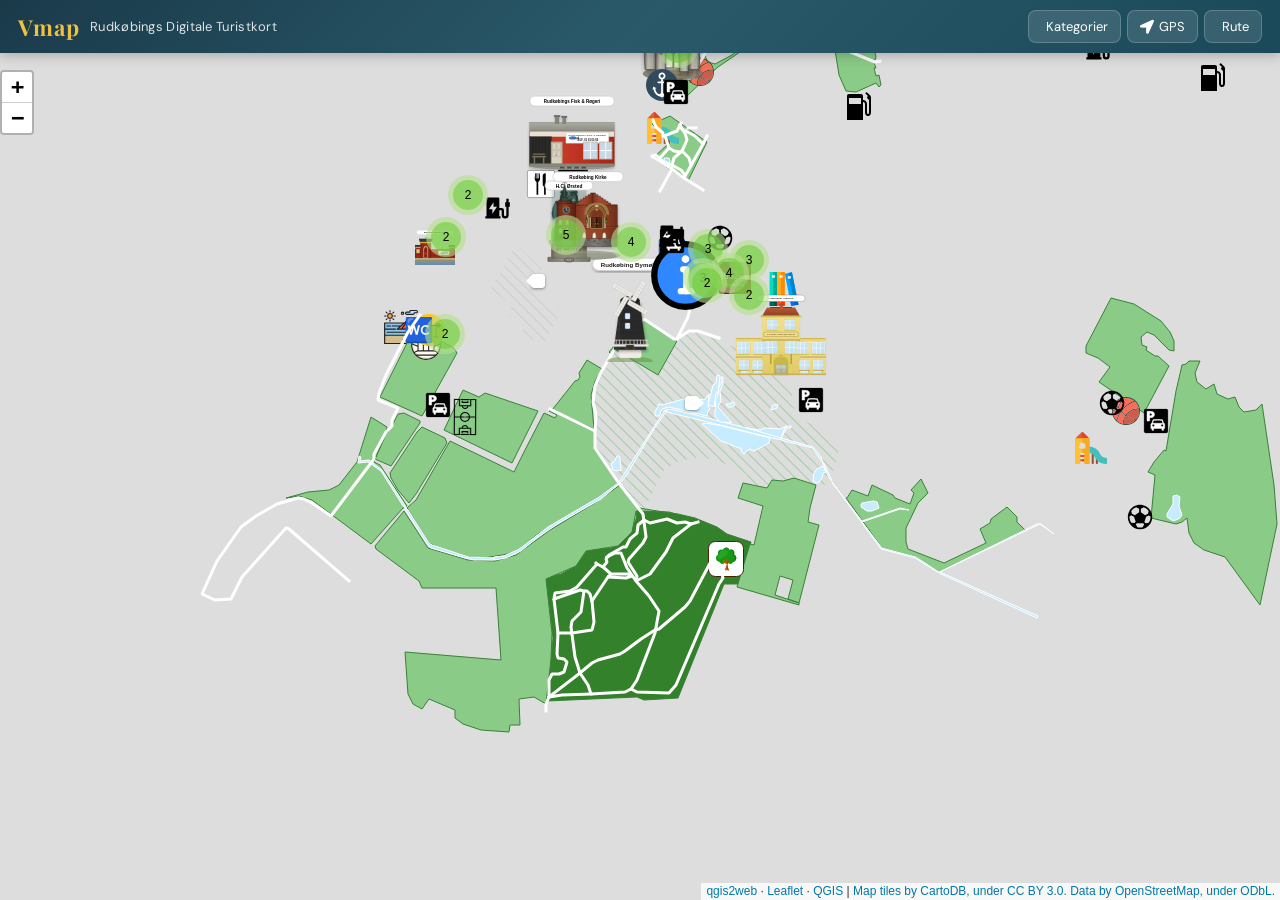
==== index.html @ 76e1c9e9 "Add files via upload" ====
<!doctype html>
<html lang="en">
    <head>
        <meta charset="utf-8">
        <meta http-equiv="X-UA-Compatible" content="IE=edge">
        <meta name="viewport" content="initial-scale=1,user-scalable=no,maximum-scale=1,width=device-width">
        <meta name="mobile-web-app-capable" content="yes">
        <meta name="apple-mobile-web-app-capable" content="yes">
        <link rel="stylesheet" href="css/leaflet.css">
        <link rel="stylesheet" href="css/L.Control.Layers.Tree.css">
        <link rel="stylesheet" href="css/qgis2web.css">
        <link rel="stylesheet" href="css/fontawesome-all.min.css">
        <link rel="stylesheet" href="css/MarkerCluster.css">
        <link rel="stylesheet" href="css/MarkerCluster.Default.css">
        <link rel="stylesheet" href="css/leaflet.photon.css">
        <link rel="stylesheet" href="https://unpkg.com/leaflet-routing-machine@3.2.12/dist/leaflet-routing-machine.css">
        <link href="https://fonts.googleapis.com/css2?family=DM+Sans:wght@400;500;600;700&family=Playfair+Display:wght@600;700&display=swap" rel="stylesheet">
        <style>
        html, body, #map {
            width: 100%;
            height: 100%;
            padding: 0;
            margin: 0;
        }

        /* ===== VMAP TITLE BAR ===== */
        #vmap-title {
            position: absolute;
            top: 0; left: 0; right: 0;
            z-index: 1100;
            background: linear-gradient(135deg, #1a3a4a 0%, #2a5a6a 50%, #1a4a5a 100%);
            color: #fff;
            padding: 10px 18px;
            display: flex;
            align-items: center;
            justify-content: space-between;
            box-shadow: 0 2px 12px rgba(0,0,0,0.25);
            font-family: 'DM Sans', sans-serif;
        }
        #vmap-title .title-left {
            display: flex;
            align-items: center;
            gap: 10px;
        }
        #vmap-title .vmap-logo {
            font-family: 'Playfair Display', serif;
            font-weight: 700;
            font-size: 22px;
            letter-spacing: 1px;
            color: #f0c040;
        }
        #vmap-title .vmap-subtitle {
            font-size: 13px;
            font-weight: 400;
            opacity: 0.85;
            letter-spacing: 0.3px;
        }
        #vmap-title .title-right {
            display: flex;
            gap: 6px;
        }
        .vmap-btn {
            background: rgba(255,255,255,0.12);
            border: 1px solid rgba(255,255,255,0.2);
            color: #fff;
            border-radius: 8px;
            padding: 7px 12px;
            font-size: 13px;
            font-family: 'DM Sans', sans-serif;
            cursor: pointer;
            display: flex;
            align-items: center;
            gap: 5px;
            transition: all 0.2s;
            white-space: nowrap;
        }
        .vmap-btn:hover {
            background: rgba(255,255,255,0.22);
        }
        .vmap-btn.active {
            background: #f0c040;
            color: #1a3a4a;
            border-color: #f0c040;
        }
        .vmap-btn i { font-size: 14px; }

        /* ===== CATEGORY LEGEND PANEL ===== */
        #vmap-legend {
            position: absolute;
            top: 60px; left: 10px;
            z-index: 1050;
            background: #fff;
            border-radius: 12px;
            box-shadow: 0 4px 20px rgba(0,0,0,0.15);
            max-height: calc(100vh - 80px);
            overflow-y: auto;
            width: 280px;
            font-family: 'DM Sans', sans-serif;
            display: none;
            transition: transform 0.3s ease;
        }
        #vmap-legend.open { display: block; }
        #vmap-legend .legend-header {
            padding: 14px 16px 10px;
            font-weight: 700;
            font-size: 15px;
            color: #1a3a4a;
            border-bottom: 1px solid #eee;
            position: sticky;
            top: 0;
            background: #fff;
            border-radius: 12px 12px 0 0;
            z-index: 2;
        }
        .legend-category {
            border-bottom: 1px solid #f0f0f0;
        }
        .legend-category:last-child { border-bottom: none; }
        .legend-cat-header {
            display: flex;
            align-items: center;
            padding: 10px 16px;
            cursor: pointer;
            transition: background 0.15s;
            gap: 10px;
        }
        .legend-cat-header:hover { background: #f7f9fa; }
        .legend-cat-header input[type="checkbox"] {
            width: 18px; height: 18px;
            accent-color: #2a5a6a;
            cursor: pointer;
            flex-shrink: 0;
        }
        .legend-cat-header .cat-icon {
            width: 24px; height: 24px;
            flex-shrink: 0;
            display: flex;
            align-items: center;
            justify-content: center;
        }
        .legend-cat-header .cat-icon img {
            width: 22px; height: 22px;
        }
        .legend-cat-header .cat-color {
            width: 18px; height: 18px;
            border-radius: 4px;
            flex-shrink: 0;
            border: 1px solid rgba(0,0,0,0.1);
        }
        .legend-cat-label {
            font-size: 13px;
            font-weight: 500;
            color: #333;
            flex: 1;
        }

        /* ===== GPS / DISTANCE INFO ===== */
        #gps-info {
            position: absolute;
            bottom: 30px; left: 50%;
            transform: translateX(-50%);
            z-index: 1050;
            background: #fff;
            border-radius: 12px;
            box-shadow: 0 4px 20px rgba(0,0,0,0.18);
            padding: 10px 18px;
            font-family: 'DM Sans', sans-serif;
            font-size: 13px;
            display: none;
            max-width: 90vw;
            text-align: center;
        }
        #gps-info.visible { display: block; }
        #gps-info .distance-value {
            font-weight: 700;
            color: #2a5a6a;
            font-size: 16px;
        }

        /* ===== ROUTING PANEL ===== */
        #routing-panel {
            position: absolute;
            top: 60px; right: 10px;
            z-index: 1050;
            background: #fff;
            border-radius: 12px;
            box-shadow: 0 4px 20px rgba(0,0,0,0.15);
            width: 300px;
            font-family: 'DM Sans', sans-serif;
            display: none;
            max-height: calc(100vh - 80px);
            overflow-y: auto;
        }
        #routing-panel.open { display: block; }
        .routing-header {
            padding: 14px 16px 10px;
            font-weight: 700;
            font-size: 15px;
            color: #1a3a4a;
            border-bottom: 1px solid #eee;
            display: flex;
            justify-content: space-between;
            align-items: center;
        }
        .routing-body { padding: 12px 16px; }
        .routing-body p { font-size: 12px; color: #666; margin: 0 0 10px; }
        .routing-body .route-btn {
            background: #2a5a6a;
            color: #fff;
            border: none;
            border-radius: 8px;
            padding: 8px 14px;
            font-family: 'DM Sans', sans-serif;
            font-size: 13px;
            cursor: pointer;
            width: 100%;
            margin-top: 8px;
        }
        .routing-body .route-btn:hover { background: #1a4a5a; }
        .routing-body .route-btn.danger { background: #c0392b; }
        .routing-body .route-btn.danger:hover { background: #a93226; }

        /* ===== POPUP STYLING ===== */
        .leaflet-popup-content {
            margin: 0 !important;
            min-width: 200px;
        }
        .leaflet-popup-content table {
            border-collapse: collapse;
            width: 100%;
            font-family: 'DM Sans', sans-serif;
        }
        .leaflet-popup-content table tr:first-child td {
            font-weight: 600;
            font-size: 15px;
            color: #1a3a4a;
            padding: 12px 14px 8px;
        }
        .leaflet-popup-content table tr:first-child {
            border-bottom: 2px solid #e0e0e0;
        }
        .leaflet-popup-content table tr td {
            padding: 6px 14px;
            font-size: 13px;
            color: #444;
            line-height: 1.5;
            word-break: break-word;
        }
        .leaflet-popup-content table tr + tr {
            border-top: 1px solid #f0f0f0;
        }
        .leaflet-popup-content table tr:last-child td {
            padding-bottom: 10px;
        }
        .leaflet-popup-content table a {
            color: #2a5a6a;
            text-decoration: none;
            font-weight: 500;
        }
        .leaflet-popup-content table a:hover {
            text-decoration: underline;
        }
        .vmap-vis-rute-btn {
            display: block;
            width: calc(100% - 28px);
            margin: 6px 14px 12px;
            padding: 8px 0;
            background: #2a5a6a;
            color: #fff;
            border: none;
            border-radius: 8px;
            font-family: 'DM Sans', sans-serif;
            font-size: 13px;
            font-weight: 600;
            cursor: pointer;
            text-align: center;
            transition: background 0.2s;
            letter-spacing: 0.3px;
        }
        .vmap-vis-rute-btn:hover {
            background: #1a4a5a;
        }
        .vmap-vis-rute-btn i {
            margin-right: 5px;
        }
        .vmap-popup-styled {
            font-family: 'DM Sans', sans-serif;
            padding: 0;
        }
        .vmap-popup-title {
            font-weight: 600;
            font-size: 15px;
            color: #1a3a4a;
            padding: 12px 14px 8px;
            border-bottom: 2px solid #e0e0e0;
        }
        .vmap-popup-coords {
            font-size: 11px;
            color: #999;
            padding: 5px 14px 4px;
            font-family: monospace;
            letter-spacing: 0.3px;
        }
        .vmap-popup-divider {
            height: 1px;
            background: #f0f0f0;
            margin: 2px 14px;
        }
        .vmap-popup-info {
            font-size: 13px;
            color: #444;
            padding: 6px 14px;
            line-height: 1.55;
        }
        .vmap-popup-links {
            padding: 6px 14px 8px;
            font-size: 13px;
        }
        .vmap-popup-links a {
            color: #2a5a6a;
            text-decoration: none;
            font-weight: 500;
        }
        .vmap-popup-links a:hover {
            text-decoration: underline;
        }

        /* ===== LEAFLET OVERRIDES ===== */
        .leaflet-control-zoom { margin-top: 70px !important; }
        .leaflet-top.leaflet-left .leaflet-control { margin-left: 0; }
        
        /* Routing machine container styling */
        .leaflet-routing-container {
            display: none !important;
        }

        /* ===== MOBILE ===== */
        @media (max-width: 600px) {
            #vmap-title { padding: 8px 12px; }
            #vmap-title .vmap-logo { font-size: 18px; }
            #vmap-title .vmap-subtitle { font-size: 11px; }
            .vmap-btn { padding: 6px 8px; font-size: 11px; }
            .vmap-btn .btn-label { display: none; }
            #vmap-legend { width: 250px; left: 5px; }
            #routing-panel { width: calc(100vw - 20px); right: 10px; }
        }
        </style>
        <title>Vmap - Rudkøbings Digitale Turistkort</title>
    </head>
    <body>
        <!-- VMAP TITLE BAR -->
        <div id="vmap-title">
            <div class="title-left">
                <span class="vmap-logo">Vmap</span>
                <span class="vmap-subtitle">Rudkøbings Digitale Turistkort</span>
            </div>
            <div class="title-right">
                <button class="vmap-btn" id="btn-legend" onclick="toggleLegend()">
                    <i class="fas fa-layer-group"></i>
                    <span class="btn-label">Kategorier</span>
                </button>
                <button class="vmap-btn" id="btn-gps" onclick="toggleGPS()">
                    <i class="fas fa-location-arrow"></i>
                    <span class="btn-label">GPS</span>
                </button>
                <button class="vmap-btn" id="btn-route" onclick="toggleRouting()">
                    <i class="fas fa-route"></i>
                    <span class="btn-label">Rute</span>
                </button>
            </div>
        </div>

        <!-- CATEGORY LEGEND -->
        <div id="vmap-legend">
            <div class="legend-header">Kategorier / Lag</div>
            <div id="legend-categories"></div>
        </div>

        <!-- ROUTING PANEL -->
        <div id="routing-panel">
            <div class="routing-header">
                <span>Ruteplanlægning</span>
                <button class="vmap-btn" onclick="toggleRouting()" style="padding:4px 8px;font-size:11px;">✕</button>
            </div>
            <div class="routing-body">
                <p>Klik på kortet for at sætte start- og slutpunkt for din rute. Eller aktiver GPS for at bruge din position som startpunkt.</p>
                <div id="route-status" style="font-size:12px;color:#333;margin-bottom:8px;"></div>
                <button class="route-btn danger" onclick="clearRoute()">Ryd rute</button>
            </div>
        </div>

        <!-- GPS DISTANCE INFO -->
        <div id="gps-info">
            <div id="gps-text">Aktivér GPS for at se din position</div>
        </div>

        <div id="map">
        </div>
        <script src="js/qgis2web_expressions.js"></script>
        <script src="js/leaflet.js"></script>
        <script src="js/L.Control.Layers.Tree.min.js"></script>
        <script src="js/multi-style-layer.js"></script>
        <script src="js/leaflet.rotatedMarker.js"></script>
        <script src="js/leaflet.pattern.js"></script>
        <script src="js/leaflet-hash.js"></script>
        <script src="js/Autolinker.min.js"></script>
        <script src="js/rbush.min.js"></script>
        <script src="js/labelgun.min.js"></script>
        <script src="js/labels.js"></script>
        <script src="js/leaflet.photon.js"></script>
        <script src="js/leaflet.markercluster.js"></script>
        <script src="https://unpkg.com/leaflet-routing-machine@3.2.12/dist/leaflet-routing-machine.js"></script>
        <script src="data/Fredskoven_1.js"></script>
        <script src="data/StrandepLangeland_2.js"></script>
        <script src="data/GrsomrderRudkbing_3.js"></script>
        <script src="data/Vejlen_4.js"></script>
        <script src="data/Vejlen_5.js"></script>
        <script src="data/Vejlenvdomrde_6.js"></script>
        <script src="data/SkovepLangeland_7.js"></script>
        <script src="data/Hotelovernatning_8.js"></script>
        <script src="data/LangelandsBibliotek_9.js"></script>
        <script src="data/rstedsparken_10.js"></script>
        <script src="data/Lillesirstedsparken_11.js"></script>
        <script src="data/RudkbingKirkegrd_12.js"></script>
        <script src="data/Volleybane_13.js"></script>
        <script src="data/RudkbingBadeanstalt_14.js"></script>
        <script src="data/RudkbingBoldklub_15.js"></script>
        <script src="data/TennisPadel_16.js"></script>
        <script src="data/BM_17.js"></script>
        <script src="data/LegepladserpLL_18.js"></script>
        <script src="data/BasketballbaneriRudkbing_19.js"></script>
        <script src="data/Fodboldbaner_20.js"></script>
        <script src="data/RB_21.js"></script>
        <script src="data/OffentligeToiletterRudkbing_22.js"></script>
        <script src="data/Stier_23.js"></script>
        <script src="data/ResturanterRudkbing_24.js"></script>
        <script src="data/GgadeniRudkbing_25.js"></script>
        <script src="data/Kunstrnelonoglatkunstrne_p_ll_lon_og_lat_26.js"></script>
        <script src="data/MllerpLL_27.js"></script>
        <script src="data/HistoriskesevrdighederRudkbing_28.js"></script>
        <script src="data/Defireverdenshjrner_29.js"></script>
        <script src="data/HCrstedStatue_30.js"></script>
        <script src="data/Kirker_31.js"></script>
        <script src="data/LangelandsMuseum_32.js"></script>
        <script src="data/Fiskehandlere_33.js"></script>
        <script src="data/VisitLangeland_34.js"></script>
        <script src="data/HavnepLL_35.js"></script>
        <script src="data/Dagligvarebutikker_36.js"></script>
        <script src="data/SuperBrugsen_37.js"></script>
        <script src="data/ParkeringRudkbing_38.js"></script>
        <script src="data/TankstationerRudkbing_39.js"></script>
        <script src="data/ELbilladestandereRudkbing_40.js"></script>
        <script>
        var m2px = 1;
        function newM2px() {
            var centerLatLng = map.getCenter();
            var pointC = map.latLngToContainerPoint(centerLatLng);
            var pointX = [pointC.x + 100, pointC.y];

            var latLngC = map.containerPointToLatLng(pointC);
            var latLngX = map.containerPointToLatLng(pointX);

            var distanceX = latLngC.distanceTo(latLngX)/100;

            reciprocal = 1 / distanceX;
            m2px = reciprocal;
        }
        function geoStyle(m) {
            return Math.ceil(m * m2px);
        }
        var map = L.map('map', {
            zoomControl:false, maxZoom:19, minZoom:14,
            maxBounds: L.latLngBounds(
                L.latLng(54.918, 10.685),
                L.latLng(54.944, 10.738)
            ),
            maxBoundsViscosity: 1.0
        }).fitBounds([[54.92575400538243,10.695105005222835],[54.93700305253563,10.726334190206446]]);
        var hash = new L.Hash(map);
        map.attributionControl.setPrefix('<a href="https://github.com/tomchadwin/qgis2web" target="_blank">qgis2web</a> &middot; <a href="https://leafletjs.com" title="A JS library for interactive maps">Leaflet</a> &middot; <a href="https://qgis.org">QGIS</a>');
        var autolinker = new Autolinker({truncate: {length: 30, location: 'smart'}});
        // remove popup's row if "visible-with-data"
        function removeEmptyRowsFromPopupContent(content, feature) {
         var tempDiv = document.createElement('div');
         tempDiv.innerHTML = content;
         var rows = tempDiv.querySelectorAll('tr');
         for (var i = 0; i < rows.length; i++) {
             var td = rows[i].querySelector('td.visible-with-data');
             var key = td ? td.id : '';
             if (td && td.classList.contains('visible-with-data') && feature.properties[key] == null) {
                 rows[i].parentNode.removeChild(rows[i]);
             }
         }
         return tempDiv.innerHTML;
        }
        // modify popup if contains media
        function addClassToPopupIfMedia(content, popup) {
            var tempDiv = document.createElement('div');
            tempDiv.innerHTML = content;
            var imgTd = tempDiv.querySelector('td img');
            if (imgTd) {
                var src = imgTd.getAttribute('src');
                if (/\.(jpg|jpeg|png|gif|bmp|webp|avif)$/i.test(src)) {
                    popup._contentNode.classList.add('media');
                    setTimeout(function() {
                        popup.update();
                    }, 10);
                } else if (/\.(mp3|wav|ogg|aac)$/i.test(src)) {
                    var audio = document.createElement('audio');
                    audio.controls = true;
                    audio.src = src;
                    imgTd.parentNode.replaceChild(audio, imgTd);
                    popup._contentNode.classList.add('media');
                    setTimeout(function() {
                        popup.setContent(tempDiv.innerHTML);
                        popup.update();
                    }, 10);
                } else if (/\.(mp4|webm|ogg|mov)$/i.test(src)) {
                    var video = document.createElement('video');
                    video.controls = true;
                    video.src = src;
                    video.style.width = "400px";
                    video.style.height = "300px";
                    video.style.maxHeight = "60vh";
                    video.style.maxWidth = "60vw";
                    imgTd.parentNode.replaceChild(video, imgTd);
                    popup._contentNode.classList.add('media');
                    // Aggiorna il popup quando il video carica i metadati
                    video.addEventListener('loadedmetadata', function() {
                        popup.update();
                    });
                    setTimeout(function() {
                        popup.setContent(tempDiv.innerHTML);
                        popup.update();
                    }, 10);
                } else {
                    popup._contentNode.classList.remove('media');
                }
            } else {
                popup._contentNode.classList.remove('media');
            }
        }
        var zoomControl = L.control.zoom({
            position: 'topleft'
        }).addTo(map);
        var bounds_group = new L.featureGroup([]);
        function setBounds() {
        }
        map.createPane('pane_Voyagernolabelsretina_0');
        map.getPane('pane_Voyagernolabelsretina_0').style.zIndex = 400;
        var layer_Voyagernolabelsretina_0 = L.tileLayer('https://a.basemaps.cartocdn.com/rastertiles/voyager_nolabels/{z}/{x}/{y}@2x.png', {
            pane: 'pane_Voyagernolabelsretina_0',
            opacity: 1.0,
            attribution: '<a href="https://cartodb.com/basemaps/">Map tiles by CartoDB, under CC BY 3.0. Data by OpenStreetMap, under ODbL.</a>',
            minZoom: 1,
            maxZoom: 28,
            minNativeZoom: 0,
            maxNativeZoom: 20
        });
        layer_Voyagernolabelsretina_0;
        map.addLayer(layer_Voyagernolabelsretina_0);
        function pop_Fredskoven_1(feature, layer) {
            // Background layer - no popup
        }

        function style_Fredskoven_1_0() {
            return {
                pane: 'pane_Fredskoven_1',
                opacity: 1,
                color: 'rgba(56,128,54,1.0)',
                dashArray: '',
                lineCap: 'butt',
                lineJoin: 'miter',
                weight: 1.0, 
                fill: true,
                fillOpacity: 1,
                fillColor: 'rgba(52,129,43,1.0)',
                interactive: false,
            }
        }
        map.createPane('pane_Fredskoven_1');
        map.getPane('pane_Fredskoven_1').style.zIndex = 401;
        map.getPane('pane_Fredskoven_1').style['mix-blend-mode'] = 'normal';
        var layer_Fredskoven_1 = new L.geoJson(json_Fredskoven_1, {
            attribution: '',
            interactive: false,
            dataVar: 'json_Fredskoven_1',
            layerName: 'layer_Fredskoven_1',
            pane: 'pane_Fredskoven_1',
            style: style_Fredskoven_1_0,
        });
        bounds_group.addLayer(layer_Fredskoven_1);
        map.addLayer(layer_Fredskoven_1);
        function pop_StrandepLangeland_2(feature, layer) {
            var popupContent = '<table>\
                    <tr>\
                        <td colspan="2">' + (feature.properties['Strand'] !== null ? autolinker.link(String(feature.properties['Strand']).replace(/'/g, '\'').toLocaleString()) : '') + '</td>\
                    </tr>\
                    <tr>\
                        <td colspan="2">' + (feature.properties['lon'] !== null ? autolinker.link(String(feature.properties['lon']).replace(/'/g, '\'').toLocaleString()) : '') + '</td>\
                    </tr>\
                    <tr>\
                        <td colspan="2">' + (feature.properties['lat'] !== null ? autolinker.link(String(feature.properties['lat']).replace(/'/g, '\'').toLocaleString()) : '') + '</td>\
                    </tr>\
                </table>';
            var content = removeEmptyRowsFromPopupContent(popupContent, feature);
			layer.on('popupopen', function(e) {
				addClassToPopupIfMedia(content, e.popup);
			});
			layer.bindPopup(content, { maxHeight: 400 });
        }

        function style_StrandepLangeland_2_0() {
            return {
                pane: 'pane_StrandepLangeland_2',
        rotationAngle: 0.0,
        rotationOrigin: 'center center',
        icon: L.icon({
            iconUrl: 'markers/StrandepLangeland_2.svg',
            iconSize: [34.0, 34.0]
        }),
                interactive: true,
            }
        }
        map.createPane('pane_StrandepLangeland_2');
        map.getPane('pane_StrandepLangeland_2').style.zIndex = 402;
        map.getPane('pane_StrandepLangeland_2').style['mix-blend-mode'] = 'normal';
        var layer_StrandepLangeland_2 = new L.geoJson(json_StrandepLangeland_2, {
            attribution: '',
            interactive: true,
            dataVar: 'json_StrandepLangeland_2',
            layerName: 'layer_StrandepLangeland_2',
            pane: 'pane_StrandepLangeland_2',
            onEachFeature: pop_StrandepLangeland_2,
            pointToLayer: function (feature, latlng) {
                var context = {
                    feature: feature,
                    variables: {}
                };
                return L.marker(latlng, style_StrandepLangeland_2_0(feature));
            },
        });
        bounds_group.addLayer(layer_StrandepLangeland_2);
        map.addLayer(layer_StrandepLangeland_2);
        function pop_GrsomrderRudkbing_3(feature, layer) {
            // Background layer - no popup
        }

        function style_GrsomrderRudkbing_3_0() {
            return {
                pane: 'pane_GrsomrderRudkbing_3',
                opacity: 1,
                color: 'rgba(56,128,54,1.0)',
                dashArray: '',
                lineCap: 'butt',
                lineJoin: 'miter',
                weight: 1.0, 
                fill: true,
                fillOpacity: 1,
                fillColor: 'rgba(138,203,136,1.0)',
                interactive: false,
            }
        }
        map.createPane('pane_GrsomrderRudkbing_3');
        map.getPane('pane_GrsomrderRudkbing_3').style.zIndex = 403;
        map.getPane('pane_GrsomrderRudkbing_3').style['mix-blend-mode'] = 'normal';
        var layer_GrsomrderRudkbing_3 = new L.geoJson(json_GrsomrderRudkbing_3, {
            attribution: '',
            interactive: false,
            dataVar: 'json_GrsomrderRudkbing_3',
            layerName: 'layer_GrsomrderRudkbing_3',
            pane: 'pane_GrsomrderRudkbing_3',
            style: style_GrsomrderRudkbing_3_0,
        });
        bounds_group.addLayer(layer_GrsomrderRudkbing_3);
        map.addLayer(layer_GrsomrderRudkbing_3);
        function pop_Vejlen_4(feature, layer) {
            // Background layer - no popup
        }

        var pattern_Vejlen_4_0 = new L.StripePattern({
            weight: 0.3,
            spaceWeight: 2.0,
            color: '#37b83f',
            opacity: 1.0,
            spaceOpacity: 0,
            angle: 225
        });
        pattern_Vejlen_4_0.addTo(map);
        function style_Vejlen_4_0() {
            return {
                pane: 'pane_Vejlen_4',
                stroke: false,
                fillOpacity: 1,
                fillPattern: pattern_Vejlen_4_0,
                interactive: true,
            }
        }
        function style_Vejlen_4_1() {
            return {
                pane: 'pane_Vejlen_4',
                opacity: 1,
                color: 'rgba(55,126,184,1.0)',
                dashArray: 'null',
                lineCap: 'square',
                lineJoin: 'bevel',
                weight: geoStyle(2.0),
                fillOpacity: 0,
                interactive: true,
            }
        }
        map.createPane('pane_Vejlen_4');
        map.getPane('pane_Vejlen_4').style.zIndex = 404;
        map.getPane('pane_Vejlen_4').style['mix-blend-mode'] = 'normal';
        var layer_Vejlen_4 = new L.geoJson.multiStyle(json_Vejlen_4, {
            attribution: '',
            interactive: true,
            dataVar: 'json_Vejlen_4',
            layerName: 'layer_Vejlen_4',
            pane: 'pane_Vejlen_4',
            onEachFeature: pop_Vejlen_4,
            styles: [style_Vejlen_4_0,style_Vejlen_4_1,]
        });
        bounds_group.addLayer(layer_Vejlen_4);
        map.addLayer(layer_Vejlen_4);
        function pop_Vejlen_5(feature, layer) {
            // Background layer - no popup
        }

        function style_Vejlen_5_0() {
            return {
                pane: 'pane_Vejlen_5',
                opacity: 1,
                color: 'rgba(255,255,255,1.0)',
                dashArray: 'null',
                lineCap: 'butt',
                lineJoin: 'miter',
                weight: geoStyle(1.0), 
                fill: true,
                fillOpacity: 1,
                fillColor: 'rgba(193,234,255,1.0)',
                interactive: false,
            }
        }
        map.createPane('pane_Vejlen_5');
        map.getPane('pane_Vejlen_5').style.zIndex = 405;
        map.getPane('pane_Vejlen_5').style['mix-blend-mode'] = 'normal';
        var layer_Vejlen_5 = new L.geoJson(json_Vejlen_5, {
            attribution: '',
            interactive: false,
            dataVar: 'json_Vejlen_5',
            layerName: 'layer_Vejlen_5',
            pane: 'pane_Vejlen_5',
            style: style_Vejlen_5_0,
        });
        bounds_group.addLayer(layer_Vejlen_5);
        map.addLayer(layer_Vejlen_5);
        function pop_Vejlenvdomrde_6(feature, layer) {
            // Background layer - no popup
        }

        function style_Vejlenvdomrde_6_0() {
            return {
                pane: 'pane_Vejlenvdomrde_6',
                opacity: 1,
                color: 'rgba(255,255,255,1.0)',
                dashArray: '',
                lineCap: 'butt',
                lineJoin: 'miter',
                weight: 1, 
                fill: true,
                fillOpacity: 1,
                fillColor: 'rgba(199,236,255,1.0)',
                interactive: false,
            }
        }
        map.createPane('pane_Vejlenvdomrde_6');
        map.getPane('pane_Vejlenvdomrde_6').style.zIndex = 406;
        map.getPane('pane_Vejlenvdomrde_6').style['mix-blend-mode'] = 'normal';
        var layer_Vejlenvdomrde_6 = new L.geoJson(json_Vejlenvdomrde_6, {
            attribution: '',
            interactive: false,
            dataVar: 'json_Vejlenvdomrde_6',
            layerName: 'layer_Vejlenvdomrde_6',
            pane: 'pane_Vejlenvdomrde_6',
            style: style_Vejlenvdomrde_6_0,
        });
        bounds_group.addLayer(layer_Vejlenvdomrde_6);
        map.addLayer(layer_Vejlenvdomrde_6);
        function pop_SkovepLangeland_7(feature, layer) {
            var popupContent = '<table>\
                    <tr>\
                        <td colspan="2">' + (feature.properties['Skove på Langeland'] !== null ? autolinker.link(String(feature.properties['Skove på Langeland']).replace(/'/g, '\'').toLocaleString()) : '') + '</td>\
                    </tr>\
                    <tr>\
                        <td colspan="2">' + (feature.properties['lon'] !== null ? autolinker.link(String(feature.properties['lon']).replace(/'/g, '\'').toLocaleString()) : '') + '</td>\
                    </tr>\
                    <tr>\
                        <td colspan="2">' + (feature.properties['lat'] !== null ? autolinker.link(String(feature.properties['lat']).replace(/'/g, '\'').toLocaleString()) : '') + '</td>\
                    </tr>\
                    <tr>\
                        <td colspan="2">' + (feature.properties['Info'] !== null ? autolinker.link(String(feature.properties['Info']).replace(/'/g, '\'').toLocaleString()) : '') + '</td>\
                    </tr>\
                    <tr>\
                        <td colspan="2">' + (feature.properties['Hjemmeside'] !== null ? autolinker.link(String(feature.properties['Hjemmeside']).replace(/'/g, '\'').toLocaleString()) : '') + '</td>\
                    </tr>\
                </table>';
            var content = removeEmptyRowsFromPopupContent(popupContent, feature);
			layer.on('popupopen', function(e) {
				addClassToPopupIfMedia(content, e.popup);
			});
			layer.bindPopup(content, { maxHeight: 400 });
        }

        function style_SkovepLangeland_7_0() {
            return {
                pane: 'pane_SkovepLangeland_7',
        rotationAngle: 0.0,
        rotationOrigin: 'center center',
        icon: L.icon({
            iconUrl: 'markers/SkovepLangeland_7.svg',
            iconSize: [36.0, 36.0]
        }),
                interactive: true,
            }
        }
        map.createPane('pane_SkovepLangeland_7');
        map.getPane('pane_SkovepLangeland_7').style.zIndex = 407;
        map.getPane('pane_SkovepLangeland_7').style['mix-blend-mode'] = 'normal';
        var layer_SkovepLangeland_7 = new L.geoJson(json_SkovepLangeland_7, {
            attribution: '',
            interactive: true,
            dataVar: 'json_SkovepLangeland_7',
            layerName: 'layer_SkovepLangeland_7',
            pane: 'pane_SkovepLangeland_7',
            onEachFeature: pop_SkovepLangeland_7,
            pointToLayer: function (feature, latlng) {
                var context = {
                    feature: feature,
                    variables: {}
                };
                return L.marker(latlng, style_SkovepLangeland_7_0(feature));
            },
        });
        bounds_group.addLayer(layer_SkovepLangeland_7);
        map.addLayer(layer_SkovepLangeland_7);
        function pop_Hotelovernatning_8(feature, layer) {
            var popupContent = '<table>\
                    <tr>\
                        <td colspan="2">' + (feature.properties['Navn'] !== null ? autolinker.link(String(feature.properties['Navn']).replace(/'/g, '\'').toLocaleString()) : '') + '</td>\
                    </tr>\
                    <tr>\
                        <td colspan="2">' + (feature.properties['lon'] !== null ? autolinker.link(String(feature.properties['lon']).replace(/'/g, '\'').toLocaleString()) : '') + '</td>\
                    </tr>\
                    <tr>\
                        <td colspan="2">' + (feature.properties['lat'] !== null ? autolinker.link(String(feature.properties['lat']).replace(/'/g, '\'').toLocaleString()) : '') + '</td>\
                    </tr>\
                    <tr>\
                        <td colspan="2">' + (feature.properties['Info'] !== null ? autolinker.link(String(feature.properties['Info']).replace(/'/g, '\'').toLocaleString()) : '') + '</td>\
                    </tr>\
                    <tr>\
                        <td colspan="2">' + (feature.properties['Hjemmeside'] !== null ? autolinker.link(String(feature.properties['Hjemmeside']).replace(/'/g, '\'').toLocaleString()) : '') + '</td>\
                    </tr>\
                </table>';
            var content = removeEmptyRowsFromPopupContent(popupContent, feature);
			layer.on('popupopen', function(e) {
				addClassToPopupIfMedia(content, e.popup);
			});
			layer.bindPopup(content, { maxHeight: 400 });
        }

        function style_Hotelovernatning_8_0() {
            return {
                pane: 'pane_Hotelovernatning_8',
                shape: 'square',
                radius: geoStyle(15.0),
                opacity: 1,
                color: 'rgba(255,255,255,1.0)',
                dashArray: 'null',
                lineCap: 'butt',
                lineJoin: 'miter',
                weight: geoStyle(1),
                fill: true,
                fillOpacity: 1,
                fillColor: 'rgba(255,255,255,1.0)',
                interactive: true,
            }
        }
        function style_Hotelovernatning_8_1() {
            return {
                pane: 'pane_Hotelovernatning_8',
        rotationAngle: 0.0,
        rotationOrigin: 'center center',
        icon: L.icon({
            iconUrl: 'markers/Hotelovernatning_8.svg',
            iconSize: [32.0, 32.0]
        }),
                interactive: true,
            }
        }
        map.createPane('pane_Hotelovernatning_8');
        map.getPane('pane_Hotelovernatning_8').style.zIndex = 408;
        map.getPane('pane_Hotelovernatning_8').style['mix-blend-mode'] = 'normal';
        var layer_Hotelovernatning_8 = new L.geoJson.multiStyle(json_Hotelovernatning_8, {
            attribution: '',
            interactive: true,
            dataVar: 'json_Hotelovernatning_8',
            layerName: 'layer_Hotelovernatning_8',
            pane: 'pane_Hotelovernatning_8',
            onEachFeature: pop_Hotelovernatning_8,
            pointToLayers: [function (feature, latlng) {
                var context = {
                    feature: feature,
                    variables: {}
                };
                return L.marker(latlng, style_Hotelovernatning_8_0(feature));
            },function (feature, latlng) {
                var context = {
                    feature: feature,
                    variables: {}
                };
                return L.marker(latlng, style_Hotelovernatning_8_1(feature));
            },
        ]});
        var cluster_Hotelovernatning_8 = new L.MarkerClusterGroup({showCoverageOnHover: false,
            spiderfyDistanceMultiplier: 2});
        cluster_Hotelovernatning_8.addLayer(layer_Hotelovernatning_8);

        bounds_group.addLayer(layer_Hotelovernatning_8);
        cluster_Hotelovernatning_8.addTo(map);
        function pop_LangelandsBibliotek_9(feature, layer) {
            var popupContent = '<table>\
                    <tr>\
                        <td colspan="2">' + (feature.properties['Bilbiotek'] !== null ? autolinker.link(String(feature.properties['Bilbiotek']).replace(/'/g, '\'').toLocaleString()) : '') + '</td>\
                    </tr>\
                    <tr>\
                        <td colspan="2">' + (feature.properties['lon'] !== null ? autolinker.link(String(feature.properties['lon']).replace(/'/g, '\'').toLocaleString()) : '') + '</td>\
                    </tr>\
                    <tr>\
                        <td colspan="2">' + (feature.properties['lat'] !== null ? autolinker.link(String(feature.properties['lat']).replace(/'/g, '\'').toLocaleString()) : '') + '</td>\
                    </tr>\
                    <tr>\
                        <td colspan="2">' + (feature.properties['Info'] !== null ? autolinker.link(String(feature.properties['Info']).replace(/'/g, '\'').toLocaleString()) : '') + '</td>\
                    </tr>\
                    <tr>\
                        <td colspan="2">' + (feature.properties['Hjemmeside'] !== null ? autolinker.link(String(feature.properties['Hjemmeside']).replace(/'/g, '\'').toLocaleString()) : '') + '</td>\
                    </tr>\
                </table>';
            var content = removeEmptyRowsFromPopupContent(popupContent, feature);
			layer.on('popupopen', function(e) {
				addClassToPopupIfMedia(content, e.popup);
			});
			layer.bindPopup(content, { maxHeight: 400 });
        }

        function style_LangelandsBibliotek_9_0() {
            return {
                pane: 'pane_LangelandsBibliotek_9',
        rotationAngle: 0.0,
        rotationOrigin: 'center center',
        icon: L.icon({
            iconUrl: 'markers/LangelandsBibliotek_9.svg',
            iconSize: [34.0, 34.0]
        }),
                interactive: true,
            }
        }
        map.createPane('pane_LangelandsBibliotek_9');
        map.getPane('pane_LangelandsBibliotek_9').style.zIndex = 409;
        map.getPane('pane_LangelandsBibliotek_9').style['mix-blend-mode'] = 'normal';
        var layer_LangelandsBibliotek_9 = new L.geoJson(json_LangelandsBibliotek_9, {
            attribution: '',
            interactive: true,
            dataVar: 'json_LangelandsBibliotek_9',
            layerName: 'layer_LangelandsBibliotek_9',
            pane: 'pane_LangelandsBibliotek_9',
            onEachFeature: pop_LangelandsBibliotek_9,
            pointToLayer: function (feature, latlng) {
                var context = {
                    feature: feature,
                    variables: {}
                };
                return L.marker(latlng, style_LangelandsBibliotek_9_0(feature));
            },
        });
        bounds_group.addLayer(layer_LangelandsBibliotek_9);
        map.addLayer(layer_LangelandsBibliotek_9);
        function pop_rstedsparken_10(feature, layer) {
            // Background layer - no popup
        }

        function style_rstedsparken_10_0() {
            return {
                pane: 'pane_rstedsparken_10',
                opacity: 1,
                color: 'rgba(56,128,54,1.0)',
                dashArray: 'null',
                lineCap: 'butt',
                lineJoin: 'miter',
                weight: geoStyle(1.0), 
                fill: true,
                fillOpacity: 1,
                fillColor: 'rgba(138,203,136,1.0)',
                interactive: false,
            }
        }
        map.createPane('pane_rstedsparken_10');
        map.getPane('pane_rstedsparken_10').style.zIndex = 410;
        map.getPane('pane_rstedsparken_10').style['mix-blend-mode'] = 'normal';
        var layer_rstedsparken_10 = new L.geoJson(json_rstedsparken_10, {
            attribution: '',
            interactive: false,
            dataVar: 'json_rstedsparken_10',
            layerName: 'layer_rstedsparken_10',
            pane: 'pane_rstedsparken_10',
            style: style_rstedsparken_10_0,
        });
        bounds_group.addLayer(layer_rstedsparken_10);
        map.addLayer(layer_rstedsparken_10);
        function pop_Lillesirstedsparken_11(feature, layer) {
            // Background layer - no popup
        }

        function style_Lillesirstedsparken_11_0() {
            return {
                pane: 'pane_Lillesirstedsparken_11',
                opacity: 1,
                color: 'rgba(255,255,255,1.0)',
                dashArray: 'null',
                lineCap: 'butt',
                lineJoin: 'miter',
                weight: geoStyle(1), 
                fill: true,
                fillOpacity: 1,
                fillColor: 'rgba(161,224,255,1.0)',
                interactive: false,
            }
        }
        map.createPane('pane_Lillesirstedsparken_11');
        map.getPane('pane_Lillesirstedsparken_11').style.zIndex = 411;
        map.getPane('pane_Lillesirstedsparken_11').style['mix-blend-mode'] = 'normal';
        var layer_Lillesirstedsparken_11 = new L.geoJson(json_Lillesirstedsparken_11, {
            attribution: '',
            interactive: false,
            dataVar: 'json_Lillesirstedsparken_11',
            layerName: 'layer_Lillesirstedsparken_11',
            pane: 'pane_Lillesirstedsparken_11',
            style: style_Lillesirstedsparken_11_0,
        });
        bounds_group.addLayer(layer_Lillesirstedsparken_11);
        map.addLayer(layer_Lillesirstedsparken_11);
        function pop_RudkbingKirkegrd_12(feature, layer) {
            var popupContent = '<table>\
                    <tr>\
                        <td colspan="2">' + (feature.properties['fid'] !== null ? autolinker.link(String(feature.properties['fid']).replace(/'/g, '\'').toLocaleString()) : '') + '</td>\
                    </tr>\
                    <tr>\
                        <td colspan="2">' + (feature.properties['Rudkøbing Kirkegård'] !== null ? autolinker.link(String(feature.properties['Rudkøbing Kirkegård']).replace(/'/g, '\'').toLocaleString()) : '') + '</td>\
                    </tr>\
                </table>';
            var content = removeEmptyRowsFromPopupContent(popupContent, feature);
			layer.on('popupopen', function(e) {
				addClassToPopupIfMedia(content, e.popup);
			});
			layer.bindPopup(content, { maxHeight: 400 });
        }

        var pattern_RudkbingKirkegrd_12_0 = new L.StripePattern({
            weight: 0.3,
            spaceWeight: 2.0,
            color: '#b1b1b1',
            opacity: 1.0,
            spaceOpacity: 0,
            angle: 225
        });
        pattern_RudkbingKirkegrd_12_0.addTo(map);
        function style_RudkbingKirkegrd_12_0() {
            return {
                pane: 'pane_RudkbingKirkegrd_12',
                stroke: false,
                fillOpacity: 1,
                fillPattern: pattern_RudkbingKirkegrd_12_0,
                interactive: true,
            }
        }
        function style_RudkbingKirkegrd_12_1() {
            return {
                pane: 'pane_RudkbingKirkegrd_12',
                opacity: 1,
                color: 'rgba(177,177,177,1.0)',
                dashArray: 'null',
                lineCap: 'square',
                lineJoin: 'bevel',
                weight: geoStyle(2.0),
                fillOpacity: 0,
                interactive: true,
            }
        }
        map.createPane('pane_RudkbingKirkegrd_12');
        map.getPane('pane_RudkbingKirkegrd_12').style.zIndex = 412;
        map.getPane('pane_RudkbingKirkegrd_12').style['mix-blend-mode'] = 'normal';
        var layer_RudkbingKirkegrd_12 = new L.geoJson.multiStyle(json_RudkbingKirkegrd_12, {
            attribution: '',
            interactive: true,
            dataVar: 'json_RudkbingKirkegrd_12',
            layerName: 'layer_RudkbingKirkegrd_12',
            pane: 'pane_RudkbingKirkegrd_12',
            onEachFeature: pop_RudkbingKirkegrd_12,
            styles: [style_RudkbingKirkegrd_12_0,style_RudkbingKirkegrd_12_1,]
        });
        bounds_group.addLayer(layer_RudkbingKirkegrd_12);
        map.addLayer(layer_RudkbingKirkegrd_12);
        function pop_Volleybane_13(feature, layer) {
            var popupContent = '<table>\
                    <tr>\
                        <td colspan="2">' + (feature.properties['Beachvolleyball'] !== null ? autolinker.link(String(feature.properties['Beachvolleyball']).replace(/'/g, '\'').toLocaleString()) : '') + '</td>\
                    </tr>\
                    <tr>\
                        <td colspan="2">' + (feature.properties['lon'] !== null ? autolinker.link(String(feature.properties['lon']).replace(/'/g, '\'').toLocaleString()) : '') + '</td>\
                    </tr>\
                    <tr>\
                        <td colspan="2">' + (feature.properties['lat'] !== null ? autolinker.link(String(feature.properties['lat']).replace(/'/g, '\'').toLocaleString()) : '') + '</td>\
                    </tr>\
                    <tr>\
                        <td colspan="2">' + (feature.properties['Info'] !== null ? autolinker.link(String(feature.properties['Info']).replace(/'/g, '\'').toLocaleString()) : '') + '</td>\
                    </tr>\
                </table>';
            var content = removeEmptyRowsFromPopupContent(popupContent, feature);
			layer.on('popupopen', function(e) {
				addClassToPopupIfMedia(content, e.popup);
			});
			layer.bindPopup(content, { maxHeight: 400 });
        }

        function style_Volleybane_13_0() {
            return {
                pane: 'pane_Volleybane_13',
        rotationAngle: 0.0,
        rotationOrigin: 'center center',
        icon: L.icon({
            iconUrl: 'markers/Volleybane_13.svg',
            iconSize: [34.0, 34.0]
        }),
                interactive: true,
            }
        }
        map.createPane('pane_Volleybane_13');
        map.getPane('pane_Volleybane_13').style.zIndex = 413;
        map.getPane('pane_Volleybane_13').style['mix-blend-mode'] = 'normal';
        var layer_Volleybane_13 = new L.geoJson(json_Volleybane_13, {
            attribution: '',
            interactive: true,
            dataVar: 'json_Volleybane_13',
            layerName: 'layer_Volleybane_13',
            pane: 'pane_Volleybane_13',
            onEachFeature: pop_Volleybane_13,
            pointToLayer: function (feature, latlng) {
                var context = {
                    feature: feature,
                    variables: {}
                };
                return L.marker(latlng, style_Volleybane_13_0(feature));
            },
        });
        var cluster_Volleybane_13 = new L.MarkerClusterGroup({showCoverageOnHover: false,
            spiderfyDistanceMultiplier: 2});
        cluster_Volleybane_13.addLayer(layer_Volleybane_13);

        bounds_group.addLayer(layer_Volleybane_13);
        cluster_Volleybane_13.addTo(map);
        function pop_RudkbingBadeanstalt_14(feature, layer) {
            var popupContent = '<table>\
                    <tr>\
                        <td colspan="2">' + (feature.properties['Badeanstalt'] !== null ? autolinker.link(String(feature.properties['Badeanstalt']).replace(/'/g, '\'').toLocaleString()) : '') + '</td>\
                    </tr>\
                    <tr>\
                        <td colspan="2">' + (feature.properties['lon'] !== null ? autolinker.link(String(feature.properties['lon']).replace(/'/g, '\'').toLocaleString()) : '') + '</td>\
                    </tr>\
                    <tr>\
                        <td colspan="2">' + (feature.properties['lat'] !== null ? autolinker.link(String(feature.properties['lat']).replace(/'/g, '\'').toLocaleString()) : '') + '</td>\
                    </tr>\
                    <tr>\
                        <td colspan="2">' + (feature.properties['Info'] !== null ? autolinker.link(String(feature.properties['Info']).replace(/'/g, '\'').toLocaleString()) : '') + '</td>\
                    </tr>\
                    <tr>\
                        <td colspan="2">' + (feature.properties['Hjemmeside'] !== null ? autolinker.link(String(feature.properties['Hjemmeside']).replace(/'/g, '\'').toLocaleString()) : '') + '</td>\
                    </tr>\
                </table>';
            var content = removeEmptyRowsFromPopupContent(popupContent, feature);
			layer.on('popupopen', function(e) {
				addClassToPopupIfMedia(content, e.popup);
			});
			layer.bindPopup(content, { maxHeight: 400 });
        }

        function style_RudkbingBadeanstalt_14_0() {
            return {
                pane: 'pane_RudkbingBadeanstalt_14',
        rotationAngle: 0.0,
        rotationOrigin: 'center center',
        icon: L.icon({
            iconUrl: 'markers/RudkbingBadeanstalt_14.svg',
            iconSize: [40.0, 40.0]
        }),
                interactive: true,
            }
        }
        map.createPane('pane_RudkbingBadeanstalt_14');
        map.getPane('pane_RudkbingBadeanstalt_14').style.zIndex = 414;
        map.getPane('pane_RudkbingBadeanstalt_14').style['mix-blend-mode'] = 'normal';
        var layer_RudkbingBadeanstalt_14 = new L.geoJson(json_RudkbingBadeanstalt_14, {
            attribution: '',
            interactive: true,
            dataVar: 'json_RudkbingBadeanstalt_14',
            layerName: 'layer_RudkbingBadeanstalt_14',
            pane: 'pane_RudkbingBadeanstalt_14',
            onEachFeature: pop_RudkbingBadeanstalt_14,
            pointToLayer: function (feature, latlng) {
                var context = {
                    feature: feature,
                    variables: {}
                };
                return L.marker(latlng, style_RudkbingBadeanstalt_14_0(feature));
            },
        });
        bounds_group.addLayer(layer_RudkbingBadeanstalt_14);
        map.addLayer(layer_RudkbingBadeanstalt_14);
        function pop_RudkbingBoldklub_15(feature, layer) {
            // Background layer - no popup
        }

        function style_RudkbingBoldklub_15_0() {
            return {
                pane: 'pane_RudkbingBoldklub_15',
                opacity: 1,
                color: 'rgba(56,128,54,1.0)',
                dashArray: 'null',
                lineCap: 'butt',
                lineJoin: 'miter',
                weight: geoStyle(1.0), 
                fill: true,
                fillOpacity: 1,
                fillColor: 'rgba(138,203,136,1.0)',
                interactive: false,
            }
        }
        map.createPane('pane_RudkbingBoldklub_15');
        map.getPane('pane_RudkbingBoldklub_15').style.zIndex = 415;
        map.getPane('pane_RudkbingBoldklub_15').style['mix-blend-mode'] = 'normal';
        var layer_RudkbingBoldklub_15 = new L.geoJson(json_RudkbingBoldklub_15, {
            attribution: '',
            interactive: false,
            dataVar: 'json_RudkbingBoldklub_15',
            layerName: 'layer_RudkbingBoldklub_15',
            pane: 'pane_RudkbingBoldklub_15',
            style: style_RudkbingBoldklub_15_0,
        });
        bounds_group.addLayer(layer_RudkbingBoldklub_15);
        map.addLayer(layer_RudkbingBoldklub_15);
        function pop_TennisPadel_16(feature, layer) {
            var popupContent = '<table>\
                    <tr>\
                        <td colspan="2">' + (feature.properties['Tennis & Padel'] !== null ? autolinker.link(String(feature.properties['Tennis & Padel']).replace(/'/g, '\'').toLocaleString()) : '') + '</td>\
                    </tr>\
                    <tr>\
                        <td colspan="2">' + (feature.properties['lon'] !== null ? autolinker.link(String(feature.properties['lon']).replace(/'/g, '\'').toLocaleString()) : '') + '</td>\
                    </tr>\
                    <tr>\
                        <td colspan="2">' + (feature.properties['lat'] !== null ? autolinker.link(String(feature.properties['lat']).replace(/'/g, '\'').toLocaleString()) : '') + '</td>\
                    </tr>\
                    <tr>\
                        <td colspan="2">' + (feature.properties['Info'] !== null ? autolinker.link(String(feature.properties['Info']).replace(/'/g, '\'').toLocaleString()) : '') + '</td>\
                    </tr>\
                    <tr>\
                        <td colspan="2">' + (feature.properties['Hjemmeside'] !== null ? autolinker.link(String(feature.properties['Hjemmeside']).replace(/'/g, '\'').toLocaleString()) : '') + '</td>\
                    </tr>\
                </table>';
            var content = removeEmptyRowsFromPopupContent(popupContent, feature);
			layer.on('popupopen', function(e) {
				addClassToPopupIfMedia(content, e.popup);
			});
			layer.bindPopup(content, { maxHeight: 400 });
        }

        function style_TennisPadel_16_0() {
            return {
                pane: 'pane_TennisPadel_16',
        rotationAngle: 0.0,
        rotationOrigin: 'center center',
        icon: L.icon({
            iconUrl: 'markers/TennisPadel_16.svg',
            iconSize: [32.0, 32.0]
        }),
                interactive: true,
            }
        }
        map.createPane('pane_TennisPadel_16');
        map.getPane('pane_TennisPadel_16').style.zIndex = 416;
        map.getPane('pane_TennisPadel_16').style['mix-blend-mode'] = 'normal';
        var layer_TennisPadel_16 = new L.geoJson(json_TennisPadel_16, {
            attribution: '',
            interactive: true,
            dataVar: 'json_TennisPadel_16',
            layerName: 'layer_TennisPadel_16',
            pane: 'pane_TennisPadel_16',
            onEachFeature: pop_TennisPadel_16,
            pointToLayer: function (feature, latlng) {
                var context = {
                    feature: feature,
                    variables: {}
                };
                return L.marker(latlng, style_TennisPadel_16_0(feature));
            },
        });
        var cluster_TennisPadel_16 = new L.MarkerClusterGroup({showCoverageOnHover: false,
            spiderfyDistanceMultiplier: 2});
        cluster_TennisPadel_16.addLayer(layer_TennisPadel_16);

        bounds_group.addLayer(layer_TennisPadel_16);
        cluster_TennisPadel_16.addTo(map);
        function pop_BM_17(feature, layer) {
            var popupContent = '<table>\
                    <tr>\
                        <td colspan="2">' + (feature.properties['Fitnesscenter'] !== null ? autolinker.link(String(feature.properties['Fitnesscenter']).replace(/'/g, '\'').toLocaleString()) : '') + '</td>\
                    </tr>\
                    <tr>\
                        <td colspan="2">' + (feature.properties['lon'] !== null ? autolinker.link(String(feature.properties['lon']).replace(/'/g, '\'').toLocaleString()) : '') + '</td>\
                    </tr>\
                    <tr>\
                        <td colspan="2">' + (feature.properties['lat'] !== null ? autolinker.link(String(feature.properties['lat']).replace(/'/g, '\'').toLocaleString()) : '') + '</td>\
                    </tr>\
                    <tr>\
                        <td colspan="2">' + (feature.properties['Info'] !== null ? autolinker.link(String(feature.properties['Info']).replace(/'/g, '\'').toLocaleString()) : '') + '</td>\
                    </tr>\
                    <tr>\
                        <td colspan="2">' + (feature.properties['Hjemmeside'] !== null ? autolinker.link(String(feature.properties['Hjemmeside']).replace(/'/g, '\'').toLocaleString()) : '') + '</td>\
                    </tr>\
                </table>';
            var content = removeEmptyRowsFromPopupContent(popupContent, feature);
			layer.on('popupopen', function(e) {
				addClassToPopupIfMedia(content, e.popup);
			});
			layer.bindPopup(content, { maxHeight: 400 });
        }

        function style_BM_17_0() {
            return {
                pane: 'pane_BM_17',
        rotationAngle: 0.0,
        rotationOrigin: 'center center',
        icon: L.icon({
            iconUrl: 'markers/BM_17.svg',
            iconSize: [32.0, 32.0]
        }),
                interactive: true,
            }
        }
        map.createPane('pane_BM_17');
        map.getPane('pane_BM_17').style.zIndex = 417;
        map.getPane('pane_BM_17').style['mix-blend-mode'] = 'normal';
        var layer_BM_17 = new L.geoJson(json_BM_17, {
            attribution: '',
            interactive: true,
            dataVar: 'json_BM_17',
            layerName: 'layer_BM_17',
            pane: 'pane_BM_17',
            onEachFeature: pop_BM_17,
            pointToLayer: function (feature, latlng) {
                var context = {
                    feature: feature,
                    variables: {}
                };
                return L.marker(latlng, style_BM_17_0(feature));
            },
        });
        var cluster_BM_17 = new L.MarkerClusterGroup({showCoverageOnHover: false,
            spiderfyDistanceMultiplier: 2});
        cluster_BM_17.addLayer(layer_BM_17);

        bounds_group.addLayer(layer_BM_17);
        cluster_BM_17.addTo(map);
        function pop_LegepladserpLL_18(feature, layer) {
            var popupContent = '<table>\
                    <tr>\
                        <td colspan="2">' + (feature.properties['Legeplads'] !== null ? autolinker.link(String(feature.properties['Legeplads']).replace(/'/g, '\'').toLocaleString()) : '') + '</td>\
                    </tr>\
                    <tr>\
                        <td colspan="2">' + (feature.properties['lon'] !== null ? autolinker.link(String(feature.properties['lon']).replace(/'/g, '\'').toLocaleString()) : '') + '</td>\
                    </tr>\
                    <tr>\
                        <td colspan="2">' + (feature.properties['lat'] !== null ? autolinker.link(String(feature.properties['lat']).replace(/'/g, '\'').toLocaleString()) : '') + '</td>\
                    </tr>\
                    <tr>\
                        <td colspan="2">' + (feature.properties['Hjemmside'] !== null ? autolinker.link(String(feature.properties['Hjemmside']).replace(/'/g, '\'').toLocaleString()) : '') + '</td>\
                    </tr>\
                </table>';
            var content = removeEmptyRowsFromPopupContent(popupContent, feature);
			layer.on('popupopen', function(e) {
				addClassToPopupIfMedia(content, e.popup);
			});
			layer.bindPopup(content, { maxHeight: 400 });
        }

        function style_LegepladserpLL_18_0() {
            return {
                pane: 'pane_LegepladserpLL_18',
        rotationAngle: 0.0,
        rotationOrigin: 'center center',
        icon: L.icon({
            iconUrl: 'markers/LegepladserpLL_18.svg',
            iconSize: [32.0, 32.0]
        }),
                interactive: true,
            }
        }
        map.createPane('pane_LegepladserpLL_18');
        map.getPane('pane_LegepladserpLL_18').style.zIndex = 418;
        map.getPane('pane_LegepladserpLL_18').style['mix-blend-mode'] = 'normal';
        var layer_LegepladserpLL_18 = new L.geoJson(json_LegepladserpLL_18, {
            attribution: '',
            interactive: true,
            dataVar: 'json_LegepladserpLL_18',
            layerName: 'layer_LegepladserpLL_18',
            pane: 'pane_LegepladserpLL_18',
            onEachFeature: pop_LegepladserpLL_18,
            pointToLayer: function (feature, latlng) {
                var context = {
                    feature: feature,
                    variables: {}
                };
                return L.marker(latlng, style_LegepladserpLL_18_0(feature));
            },
        });
        bounds_group.addLayer(layer_LegepladserpLL_18);
        map.addLayer(layer_LegepladserpLL_18);
        function pop_BasketballbaneriRudkbing_19(feature, layer) {
            var popupContent = '<table>\
                    <tr>\
                        <td colspan="2">' + (feature.properties['Basketballbane'] !== null ? autolinker.link(String(feature.properties['Basketballbane']).replace(/'/g, '\'').toLocaleString()) : '') + '</td>\
                    </tr>\
                    <tr>\
                        <td colspan="2">' + (feature.properties['lon'] !== null ? autolinker.link(String(feature.properties['lon']).replace(/'/g, '\'').toLocaleString()) : '') + '</td>\
                    </tr>\
                    <tr>\
                        <td colspan="2">' + (feature.properties['lat'] !== null ? autolinker.link(String(feature.properties['lat']).replace(/'/g, '\'').toLocaleString()) : '') + '</td>\
                    </tr>\
                    <tr>\
                        <td colspan="2">' + (feature.properties['Info'] !== null ? autolinker.link(String(feature.properties['Info']).replace(/'/g, '\'').toLocaleString()) : '') + '</td>\
                    </tr>\
                </table>';
            var content = removeEmptyRowsFromPopupContent(popupContent, feature);
			layer.on('popupopen', function(e) {
				addClassToPopupIfMedia(content, e.popup);
			});
			layer.bindPopup(content, { maxHeight: 400 });
        }

        function style_BasketballbaneriRudkbing_19_0() {
            return {
                pane: 'pane_BasketballbaneriRudkbing_19',
        rotationAngle: 0.0,
        rotationOrigin: 'center center',
        icon: L.icon({
            iconUrl: 'markers/BasketballbaneriRudkbing_19.svg',
            iconSize: [28.0, 28.0]
        }),
                interactive: true,
            }
        }
        map.createPane('pane_BasketballbaneriRudkbing_19');
        map.getPane('pane_BasketballbaneriRudkbing_19').style.zIndex = 419;
        map.getPane('pane_BasketballbaneriRudkbing_19').style['mix-blend-mode'] = 'normal';
        var layer_BasketballbaneriRudkbing_19 = new L.geoJson(json_BasketballbaneriRudkbing_19, {
            attribution: '',
            interactive: true,
            dataVar: 'json_BasketballbaneriRudkbing_19',
            layerName: 'layer_BasketballbaneriRudkbing_19',
            pane: 'pane_BasketballbaneriRudkbing_19',
            onEachFeature: pop_BasketballbaneriRudkbing_19,
            pointToLayer: function (feature, latlng) {
                var context = {
                    feature: feature,
                    variables: {}
                };
                return L.marker(latlng, style_BasketballbaneriRudkbing_19_0(feature));
            },
        });
        var cluster_BasketballbaneriRudkbing_19 = new L.MarkerClusterGroup({showCoverageOnHover: false,
            spiderfyDistanceMultiplier: 2});
        cluster_BasketballbaneriRudkbing_19.addLayer(layer_BasketballbaneriRudkbing_19);

        bounds_group.addLayer(layer_BasketballbaneriRudkbing_19);
        cluster_BasketballbaneriRudkbing_19.addTo(map);
        function pop_Fodboldbaner_20(feature, layer) {
            var popupContent = '<table>\
                    <tr>\
                        <td colspan="2">' + (feature.properties['Mindre fodboldbaner'] !== null ? autolinker.link(String(feature.properties['Mindre fodboldbaner']).replace(/'/g, '\'').toLocaleString()) : '') + '</td>\
                    </tr>\
                    <tr>\
                        <td colspan="2">' + (feature.properties['lon'] !== null ? autolinker.link(String(feature.properties['lon']).replace(/'/g, '\'').toLocaleString()) : '') + '</td>\
                    </tr>\
                    <tr>\
                        <td colspan="2">' + (feature.properties['lat'] !== null ? autolinker.link(String(feature.properties['lat']).replace(/'/g, '\'').toLocaleString()) : '') + '</td>\
                    </tr>\
                    <tr>\
                        <td colspan="2">' + (feature.properties['Info'] !== null ? autolinker.link(String(feature.properties['Info']).replace(/'/g, '\'').toLocaleString()) : '') + '</td>\
                    </tr>\
                </table>';
            var content = removeEmptyRowsFromPopupContent(popupContent, feature);
			layer.on('popupopen', function(e) {
				addClassToPopupIfMedia(content, e.popup);
			});
			layer.bindPopup(content, { maxHeight: 400 });
        }

        function style_Fodboldbaner_20_0() {
            return {
                pane: 'pane_Fodboldbaner_20',
        rotationAngle: 0.0,
        rotationOrigin: 'center center',
        icon: L.icon({
            iconUrl: 'markers/Fodboldbaner_20.svg',
            iconSize: [28.0, 28.0]
        }),
                interactive: true,
            }
        }
        map.createPane('pane_Fodboldbaner_20');
        map.getPane('pane_Fodboldbaner_20').style.zIndex = 420;
        map.getPane('pane_Fodboldbaner_20').style['mix-blend-mode'] = 'normal';
        var layer_Fodboldbaner_20 = new L.geoJson(json_Fodboldbaner_20, {
            attribution: '',
            interactive: true,
            dataVar: 'json_Fodboldbaner_20',
            layerName: 'layer_Fodboldbaner_20',
            pane: 'pane_Fodboldbaner_20',
            onEachFeature: pop_Fodboldbaner_20,
            pointToLayer: function (feature, latlng) {
                var context = {
                    feature: feature,
                    variables: {}
                };
                return L.marker(latlng, style_Fodboldbaner_20_0(feature));
            },
        });
        var cluster_Fodboldbaner_20 = new L.MarkerClusterGroup({showCoverageOnHover: false,
            spiderfyDistanceMultiplier: 2});
        cluster_Fodboldbaner_20.addLayer(layer_Fodboldbaner_20);

        bounds_group.addLayer(layer_Fodboldbaner_20);
        cluster_Fodboldbaner_20.addTo(map);
        function pop_RB_21(feature, layer) {
            var popupContent = '<table>\
                    <tr>\
                        <td colspan="2">' + (feature.properties['Rudkøbing Boldklub'] !== null ? autolinker.link(String(feature.properties['Rudkøbing Boldklub']).replace(/'/g, '\'').toLocaleString()) : '') + '</td>\
                    </tr>\
                    <tr>\
                        <td colspan="2">' + (feature.properties['lon'] !== null ? autolinker.link(String(feature.properties['lon']).replace(/'/g, '\'').toLocaleString()) : '') + '</td>\
                    </tr>\
                    <tr>\
                        <td colspan="2">' + (feature.properties['lat'] !== null ? autolinker.link(String(feature.properties['lat']).replace(/'/g, '\'').toLocaleString()) : '') + '</td>\
                    </tr>\
                    <tr>\
                        <td colspan="2">' + (feature.properties['Hjemmeside'] !== null ? autolinker.link(String(feature.properties['Hjemmeside']).replace(/'/g, '\'').toLocaleString()) : '') + '</td>\
                    </tr>\
                </table>';
            var content = removeEmptyRowsFromPopupContent(popupContent, feature);
			layer.on('popupopen', function(e) {
				addClassToPopupIfMedia(content, e.popup);
			});
			layer.bindPopup(content, { maxHeight: 400 });
        }

        function style_RB_21_0() {
            return {
                pane: 'pane_RB_21',
        rotationAngle: 0.4363325,
        rotationOrigin: 'center center',
        icon: L.icon({
            iconUrl: 'markers/RB_21.svg',
            iconSize: [36.0, 36.0]
        }),
                interactive: true,
            }
        }
        map.createPane('pane_RB_21');
        map.getPane('pane_RB_21').style.zIndex = 421;
        map.getPane('pane_RB_21').style['mix-blend-mode'] = 'normal';
        var layer_RB_21 = new L.geoJson(json_RB_21, {
            attribution: '',
            interactive: true,
            dataVar: 'json_RB_21',
            layerName: 'layer_RB_21',
            pane: 'pane_RB_21',
            onEachFeature: pop_RB_21,
            pointToLayer: function (feature, latlng) {
                var context = {
                    feature: feature,
                    variables: {}
                };
                return L.marker(latlng, style_RB_21_0(feature));
            },
        });
        bounds_group.addLayer(layer_RB_21);
        map.addLayer(layer_RB_21);
        function pop_OffentligeToiletterRudkbing_22(feature, layer) {
            var popupContent = '<table>\
                    <tr>\
                        <td colspan="2">' + (feature.properties['Offentlige toiletter'] !== null ? autolinker.link(String(feature.properties['Offentlige toiletter']).replace(/'/g, '\'').toLocaleString()) : '') + '</td>\
                    </tr>\
                    <tr>\
                        <td colspan="2">' + (feature.properties['lon'] !== null ? autolinker.link(String(feature.properties['lon']).replace(/'/g, '\'').toLocaleString()) : '') + '</td>\
                    </tr>\
                    <tr>\
                        <td colspan="2">' + (feature.properties['lat'] !== null ? autolinker.link(String(feature.properties['lat']).replace(/'/g, '\'').toLocaleString()) : '') + '</td>\
                    </tr>\
                </table>';
            var content = removeEmptyRowsFromPopupContent(popupContent, feature);
			layer.on('popupopen', function(e) {
				addClassToPopupIfMedia(content, e.popup);
			});
			layer.bindPopup(content, { maxHeight: 400 });
        }

        function style_OffentligeToiletterRudkbing_22_0() {
            return {
                pane: 'pane_OffentligeToiletterRudkbing_22',
        rotationAngle: 0.0,
        rotationOrigin: 'center center',
        icon: L.icon({
            iconUrl: 'markers/OffentligeToiletterRudkbing_22.svg',
            iconSize: [28.0, 28.0]
        }),
                interactive: true,
            }
        }
        map.createPane('pane_OffentligeToiletterRudkbing_22');
        map.getPane('pane_OffentligeToiletterRudkbing_22').style.zIndex = 422;
        map.getPane('pane_OffentligeToiletterRudkbing_22').style['mix-blend-mode'] = 'normal';
        var layer_OffentligeToiletterRudkbing_22 = new L.geoJson(json_OffentligeToiletterRudkbing_22, {
            attribution: '',
            interactive: true,
            dataVar: 'json_OffentligeToiletterRudkbing_22',
            layerName: 'layer_OffentligeToiletterRudkbing_22',
            pane: 'pane_OffentligeToiletterRudkbing_22',
            onEachFeature: pop_OffentligeToiletterRudkbing_22,
            pointToLayer: function (feature, latlng) {
                var context = {
                    feature: feature,
                    variables: {}
                };
                return L.marker(latlng, style_OffentligeToiletterRudkbing_22_0(feature));
            },
        });
        var cluster_OffentligeToiletterRudkbing_22 = new L.MarkerClusterGroup({showCoverageOnHover: false,
            spiderfyDistanceMultiplier: 2});
        cluster_OffentligeToiletterRudkbing_22.addLayer(layer_OffentligeToiletterRudkbing_22);

        bounds_group.addLayer(layer_OffentligeToiletterRudkbing_22);
        cluster_OffentligeToiletterRudkbing_22.addTo(map);
        function pop_Stier_23(feature, layer) {
            // Background layer - no popup
        }

        function style_Stier_23_0() {
            return {
                pane: 'pane_Stier_23',
                opacity: 1,
                color: 'rgba(255,255,255,1.0)',
                dashArray: '',
                lineCap: 'square',
                lineJoin: 'bevel',
                weight: 3.0,
                fillOpacity: 0,
                interactive: false,
            }
        }
        map.createPane('pane_Stier_23');
        map.getPane('pane_Stier_23').style.zIndex = 423;
        map.getPane('pane_Stier_23').style['mix-blend-mode'] = 'normal';
        var layer_Stier_23 = new L.geoJson(json_Stier_23, {
            attribution: '',
            interactive: false,
            dataVar: 'json_Stier_23',
            layerName: 'layer_Stier_23',
            pane: 'pane_Stier_23',
            style: style_Stier_23_0,
        });
        bounds_group.addLayer(layer_Stier_23);
        map.addLayer(layer_Stier_23);
        function pop_ResturanterRudkbing_24(feature, layer) {
            var popupContent = '<table>\
                    <tr>\
                        <td colspan="2">' + (feature.properties['Spisesteder'] !== null ? autolinker.link(String(feature.properties['Spisesteder']).replace(/'/g, '\'').toLocaleString()) : '') + '</td>\
                    </tr>\
                    <tr>\
                        <td colspan="2">' + (feature.properties['lon'] !== null ? autolinker.link(String(feature.properties['lon']).replace(/'/g, '\'').toLocaleString()) : '') + '</td>\
                    </tr>\
                    <tr>\
                        <td colspan="2">' + (feature.properties['lat'] !== null ? autolinker.link(String(feature.properties['lat']).replace(/'/g, '\'').toLocaleString()) : '') + '</td>\
                    </tr>\
                    <tr>\
                        <td colspan="2">' + (feature.properties['Hjemmeside'] !== null ? autolinker.link(String(feature.properties['Hjemmeside']).replace(/'/g, '\'').toLocaleString()) : '') + '</td>\
                    </tr>\
                </table>';
            var content = removeEmptyRowsFromPopupContent(popupContent, feature);
			layer.on('popupopen', function(e) {
				addClassToPopupIfMedia(content, e.popup);
			});
			layer.bindPopup(content, { maxHeight: 400 });
        }

        function style_ResturanterRudkbing_24_0() {
            return {
                pane: 'pane_ResturanterRudkbing_24',
        rotationAngle: 0.0,
        rotationOrigin: 'center center',
        icon: L.icon({
            iconUrl: 'markers/ResturanterRudkbing_24.svg',
            iconSize: [32.0, 32.0]
        }),
                interactive: true,
            }
        }
        map.createPane('pane_ResturanterRudkbing_24');
        map.getPane('pane_ResturanterRudkbing_24').style.zIndex = 424;
        map.getPane('pane_ResturanterRudkbing_24').style['mix-blend-mode'] = 'normal';
        var layer_ResturanterRudkbing_24 = new L.geoJson(json_ResturanterRudkbing_24, {
            attribution: '',
            interactive: true,
            dataVar: 'json_ResturanterRudkbing_24',
            layerName: 'layer_ResturanterRudkbing_24',
            pane: 'pane_ResturanterRudkbing_24',
            onEachFeature: pop_ResturanterRudkbing_24,
            pointToLayer: function (feature, latlng) {
                var context = {
                    feature: feature,
                    variables: {}
                };
                return L.marker(latlng, style_ResturanterRudkbing_24_0(feature));
            },
        });
        var cluster_ResturanterRudkbing_24 = new L.MarkerClusterGroup({showCoverageOnHover: false,
            spiderfyDistanceMultiplier: 2});
        cluster_ResturanterRudkbing_24.addLayer(layer_ResturanterRudkbing_24);

        bounds_group.addLayer(layer_ResturanterRudkbing_24);
        cluster_ResturanterRudkbing_24.addTo(map);
        function pop_GgadeniRudkbing_25(feature, layer) {
            var popupContent = '<table>\
                    <tr>\
                        <td colspan="2">' + (feature.properties['fid'] !== null ? autolinker.link(String(feature.properties['fid']).replace(/'/g, '\'').toLocaleString()) : '') + '</td>\
                    </tr>\
                    <tr>\
                        <td colspan="2">' + (feature.properties['Gågaden i Rudkøbing'] !== null ? autolinker.link(String(feature.properties['Gågaden i Rudkøbing']).replace(/'/g, '\'').toLocaleString()) : '') + '</td>\
                    </tr>\
                </table>';
            var content = removeEmptyRowsFromPopupContent(popupContent, feature);
			layer.on('popupopen', function(e) {
				addClassToPopupIfMedia(content, e.popup);
			});
			layer.bindPopup(content, { maxHeight: 400 });
        }

        function style_GgadeniRudkbing_25_0() {
            return {
                pane: 'pane_GgadeniRudkbing_25',
                opacity: 1,
                color: 'rgba(83,83,83,1.0)',
                dashArray: 'null',
                lineCap: 'round',
                lineJoin: 'round',
                weight: geoStyle(3.0),
                fillOpacity: 0,
                interactive: true,
            }
        }
        map.createPane('pane_GgadeniRudkbing_25');
        map.getPane('pane_GgadeniRudkbing_25').style.zIndex = 425;
        map.getPane('pane_GgadeniRudkbing_25').style['mix-blend-mode'] = 'normal';
        var layer_GgadeniRudkbing_25 = new L.geoJson(json_GgadeniRudkbing_25, {
            attribution: '',
            interactive: true,
            dataVar: 'json_GgadeniRudkbing_25',
            layerName: 'layer_GgadeniRudkbing_25',
            pane: 'pane_GgadeniRudkbing_25',
            onEachFeature: pop_GgadeniRudkbing_25,
            style: style_GgadeniRudkbing_25_0,
        });
        bounds_group.addLayer(layer_GgadeniRudkbing_25);
        map.addLayer(layer_GgadeniRudkbing_25);
        function pop_Kunstrnelonoglatkunstrne_p_ll_lon_og_lat_26(feature, layer) {
            var popupContent = '<table>\
                    <tr>\
                        <td colspan="2">' + (feature.properties['fid'] !== null ? autolinker.link(String(feature.properties['fid']).replace(/'/g, '\'').toLocaleString()) : '') + '</td>\
                    </tr>\
                    <tr>\
                        <td colspan="2">' + (feature.properties['Kunsttårn'] !== null ? autolinker.link(String(feature.properties['Kunsttårn']).replace(/'/g, '\'').toLocaleString()) : '') + '</td>\
                    </tr>\
                    <tr>\
                        <td colspan="2">' + (feature.properties['lon'] !== null ? autolinker.link(String(feature.properties['lon']).replace(/'/g, '\'').toLocaleString()) : '') + '</td>\
                    </tr>\
                    <tr>\
                        <td colspan="2">' + (feature.properties['lat'] !== null ? autolinker.link(String(feature.properties['lat']).replace(/'/g, '\'').toLocaleString()) : '') + '</td>\
                    </tr>\
                    <tr>\
                        <td colspan="2">' + (feature.properties['Hjemmeside'] !== null ? autolinker.link(String(feature.properties['Hjemmeside']).replace(/'/g, '\'').toLocaleString()) : '') + '</td>\
                    </tr>\
                </table>';
            var content = removeEmptyRowsFromPopupContent(popupContent, feature);
			layer.on('popupopen', function(e) {
				addClassToPopupIfMedia(content, e.popup);
			});
			layer.bindPopup(content, { maxHeight: 400 });
        }

        function style_Kunstrnelonoglatkunstrne_p_ll_lon_og_lat_26_0() {
            return {
                pane: 'pane_Kunstrnelonoglatkunstrne_p_ll_lon_og_lat_26',
                radius: 4.0,
                opacity: 1,
                color: 'rgba(35,35,35,1.0)',
                dashArray: '',
                lineCap: 'butt',
                lineJoin: 'miter',
                weight: 1,
                fill: true,
                fillOpacity: 1,
                fillColor: 'rgba(215,25,28,1.0)',
                interactive: true,
            }
        }
        map.createPane('pane_Kunstrnelonoglatkunstrne_p_ll_lon_og_lat_26');
        map.getPane('pane_Kunstrnelonoglatkunstrne_p_ll_lon_og_lat_26').style.zIndex = 426;
        map.getPane('pane_Kunstrnelonoglatkunstrne_p_ll_lon_og_lat_26').style['mix-blend-mode'] = 'normal';
        var layer_Kunstrnelonoglatkunstrne_p_ll_lon_og_lat_26 = new L.geoJson(json_Kunstrnelonoglatkunstrne_p_ll_lon_og_lat_26, {
            attribution: '',
            interactive: true,
            dataVar: 'json_Kunstrnelonoglatkunstrne_p_ll_lon_og_lat_26',
            layerName: 'layer_Kunstrnelonoglatkunstrne_p_ll_lon_og_lat_26',
            pane: 'pane_Kunstrnelonoglatkunstrne_p_ll_lon_og_lat_26',
            onEachFeature: pop_Kunstrnelonoglatkunstrne_p_ll_lon_og_lat_26,
            pointToLayer: function (feature, latlng) {
                var context = {
                    feature: feature,
                    variables: {}
                };
                return L.circleMarker(latlng, style_Kunstrnelonoglatkunstrne_p_ll_lon_og_lat_26_0(feature));
            },
        });
        bounds_group.addLayer(layer_Kunstrnelonoglatkunstrne_p_ll_lon_og_lat_26);
        map.addLayer(layer_Kunstrnelonoglatkunstrne_p_ll_lon_og_lat_26);
        function pop_MllerpLL_27(feature, layer) {
            var popupContent = '<table>\
                    <tr>\
                        <td colspan="2">' + (feature.properties['Møller'] !== null ? autolinker.link(String(feature.properties['Møller']).replace(/'/g, '\'').toLocaleString()) : '') + '</td>\
                    </tr>\
                    <tr>\
                        <td colspan="2">' + (feature.properties['lon'] !== null ? autolinker.link(String(feature.properties['lon']).replace(/'/g, '\'').toLocaleString()) : '') + '</td>\
                    </tr>\
                    <tr>\
                        <td colspan="2">' + (feature.properties['lat'] !== null ? autolinker.link(String(feature.properties['lat']).replace(/'/g, '\'').toLocaleString()) : '') + '</td>\
                    </tr>\
                    <tr>\
                        <td colspan="2">' + (feature.properties['Info'] !== null ? autolinker.link(String(feature.properties['Info']).replace(/'/g, '\'').toLocaleString()) : '') + '</td>\
                    </tr>\
                    <tr>\
                        <td colspan="2">' + (feature.properties['Hjemmeside'] !== null ? autolinker.link(String(feature.properties['Hjemmeside']).replace(/'/g, '\'').toLocaleString()) : '') + '</td>\
                    </tr>\
                </table>';
            var content = removeEmptyRowsFromPopupContent(popupContent, feature);
			layer.on('popupopen', function(e) {
				addClassToPopupIfMedia(content, e.popup);
			});
			layer.bindPopup(content, { maxHeight: 400 });
        }

        function style_MllerpLL_27_0() {
            return {
                pane: 'pane_MllerpLL_27',
        rotationAngle: 0.0,
        rotationOrigin: 'center center',
        icon: L.icon({
            iconUrl: 'markers/MllerpLL_27.svg',
            iconSize: [120.0, 120.0]
        }),
                interactive: true,
            }
        }
        map.createPane('pane_MllerpLL_27');
        map.getPane('pane_MllerpLL_27').style.zIndex = 427;
        map.getPane('pane_MllerpLL_27').style['mix-blend-mode'] = 'normal';
        var layer_MllerpLL_27 = new L.geoJson(json_MllerpLL_27, {
            attribution: '',
            interactive: true,
            dataVar: 'json_MllerpLL_27',
            layerName: 'layer_MllerpLL_27',
            pane: 'pane_MllerpLL_27',
            onEachFeature: pop_MllerpLL_27,
            pointToLayer: function (feature, latlng) {
                var context = {
                    feature: feature,
                    variables: {}
                };
                return L.marker(latlng, style_MllerpLL_27_0(feature));
            },
        });
        bounds_group.addLayer(layer_MllerpLL_27);
        map.addLayer(layer_MllerpLL_27);
        function pop_HistoriskesevrdighederRudkbing_28(feature, layer) {
            var popupContent = '<table>\
                    <tr>\
                        <td colspan="2">' + (feature.properties['Seværdighed'] !== null ? autolinker.link(String(feature.properties['Seværdighed']).replace(/'/g, '\'').toLocaleString()) : '') + '</td>\
                    </tr>\
                    <tr>\
                        <td colspan="2">' + (feature.properties['lon'] !== null ? autolinker.link(String(feature.properties['lon']).replace(/'/g, '\'').toLocaleString()) : '') + '</td>\
                    </tr>\
                    <tr>\
                        <td colspan="2">' + (feature.properties['lat'] !== null ? autolinker.link(String(feature.properties['lat']).replace(/'/g, '\'').toLocaleString()) : '') + '</td>\
                    </tr>\
                    <tr>\
                        <td colspan="2">' + (feature.properties['Info'] !== null ? autolinker.link(String(feature.properties['Info']).replace(/'/g, '\'').toLocaleString()) : '') + '</td>\
                    </tr>\
                    <tr>\
                        <td colspan="2">' + (feature.properties['Hjemmeside'] !== null ? autolinker.link(String(feature.properties['Hjemmeside']).replace(/'/g, '\'').toLocaleString()) : '') + '</td>\
                    </tr>\
                </table>';
            var content = removeEmptyRowsFromPopupContent(popupContent, feature);
			layer.on('popupopen', function(e) {
				addClassToPopupIfMedia(content, e.popup);
			});
			layer.bindPopup(content, { maxHeight: 400 });
        }

        function style_HistoriskesevrdighederRudkbing_28_0() {
            return {
                pane: 'pane_HistoriskesevrdighederRudkbing_28',
        rotationAngle: 0.0,
        rotationOrigin: 'center center',
        icon: L.icon({
            iconUrl: 'markers/HistoriskesevrdighederRudkbing_28.svg',
            iconSize: [36.0, 36.0]
        }),
                interactive: true,
            }
        }
        map.createPane('pane_HistoriskesevrdighederRudkbing_28');
        map.getPane('pane_HistoriskesevrdighederRudkbing_28').style.zIndex = 428;
        map.getPane('pane_HistoriskesevrdighederRudkbing_28').style['mix-blend-mode'] = 'normal';
        var layer_HistoriskesevrdighederRudkbing_28 = new L.geoJson(json_HistoriskesevrdighederRudkbing_28, {
            attribution: '',
            interactive: true,
            dataVar: 'json_HistoriskesevrdighederRudkbing_28',
            layerName: 'layer_HistoriskesevrdighederRudkbing_28',
            pane: 'pane_HistoriskesevrdighederRudkbing_28',
            onEachFeature: pop_HistoriskesevrdighederRudkbing_28,
            pointToLayer: function (feature, latlng) {
                var context = {
                    feature: feature,
                    variables: {}
                };
                return L.marker(latlng, style_HistoriskesevrdighederRudkbing_28_0(feature));
            },
        });
        var cluster_HistoriskesevrdighederRudkbing_28 = new L.MarkerClusterGroup({showCoverageOnHover: false,
            spiderfyDistanceMultiplier: 2});
        cluster_HistoriskesevrdighederRudkbing_28.addLayer(layer_HistoriskesevrdighederRudkbing_28);

        bounds_group.addLayer(layer_HistoriskesevrdighederRudkbing_28);
        cluster_HistoriskesevrdighederRudkbing_28.addTo(map);
        function pop_Defireverdenshjrner_29(feature, layer) {
            var popupContent = '<table>\
                    <tr>\
                        <td colspan="2">' + (feature.properties['Seværdighed'] !== null ? autolinker.link(String(feature.properties['Seværdighed']).replace(/'/g, '\'').toLocaleString()) : '') + '</td>\
                    </tr>\
                    <tr>\
                        <td colspan="2">' + (feature.properties['lon'] !== null ? autolinker.link(String(feature.properties['lon']).replace(/'/g, '\'').toLocaleString()) : '') + '</td>\
                    </tr>\
                    <tr>\
                        <td colspan="2">' + (feature.properties['lat'] !== null ? autolinker.link(String(feature.properties['lat']).replace(/'/g, '\'').toLocaleString()) : '') + '</td>\
                    </tr>\
                    <tr>\
                        <td colspan="2">' + (feature.properties['Info'] !== null ? autolinker.link(String(feature.properties['Info']).replace(/'/g, '\'').toLocaleString()) : '') + '</td>\
                    </tr>\
                    <tr>\
                        <td colspan="2">' + (feature.properties['Hjemmeside'] !== null ? autolinker.link(String(feature.properties['Hjemmeside']).replace(/'/g, '\'').toLocaleString()) : '') + '</td>\
                    </tr>\
                </table>';
            var content = removeEmptyRowsFromPopupContent(popupContent, feature);
			layer.on('popupopen', function(e) {
				addClassToPopupIfMedia(content, e.popup);
			});
			layer.bindPopup(content, { maxHeight: 400 });
        }

        function style_Defireverdenshjrner_29_0() {
            return {
                pane: 'pane_Defireverdenshjrner_29',
        rotationAngle: 0.0,
        rotationOrigin: 'center center',
        icon: L.icon({
            iconUrl: 'markers/Defireverdenshjrner_29.svg',
            iconSize: [96.0, 96.0]
        }),
                interactive: true,
            }
        }
        map.createPane('pane_Defireverdenshjrner_29');
        map.getPane('pane_Defireverdenshjrner_29').style.zIndex = 429;
        map.getPane('pane_Defireverdenshjrner_29').style['mix-blend-mode'] = 'normal';
        var layer_Defireverdenshjrner_29 = new L.geoJson(json_Defireverdenshjrner_29, {
            attribution: '',
            interactive: true,
            dataVar: 'json_Defireverdenshjrner_29',
            layerName: 'layer_Defireverdenshjrner_29',
            pane: 'pane_Defireverdenshjrner_29',
            onEachFeature: pop_Defireverdenshjrner_29,
            pointToLayer: function (feature, latlng) {
                var context = {
                    feature: feature,
                    variables: {}
                };
                return L.marker(latlng, style_Defireverdenshjrner_29_0(feature));
            },
        });
        bounds_group.addLayer(layer_Defireverdenshjrner_29);
        map.addLayer(layer_Defireverdenshjrner_29);
        function pop_HCrstedStatue_30(feature, layer) {
            var popupContent = '<table>\
                    <tr>\
                        <td colspan="2">' + (feature.properties['Seværdighed'] !== null ? autolinker.link(String(feature.properties['Seværdighed']).replace(/'/g, '\'').toLocaleString()) : '') + '</td>\
                    </tr>\
                    <tr>\
                        <td colspan="2">' + (feature.properties['lon'] !== null ? autolinker.link(String(feature.properties['lon']).replace(/'/g, '\'').toLocaleString()) : '') + '</td>\
                    </tr>\
                    <tr>\
                        <td colspan="2">' + (feature.properties['lat'] !== null ? autolinker.link(String(feature.properties['lat']).replace(/'/g, '\'').toLocaleString()) : '') + '</td>\
                    </tr>\
                    <tr>\
                        <td colspan="2">' + (feature.properties['Info'] !== null ? autolinker.link(String(feature.properties['Info']).replace(/'/g, '\'').toLocaleString()) : '') + '</td>\
                    </tr>\
                    <tr>\
                        <td colspan="2">' + (feature.properties['Hjemmeside'] !== null ? autolinker.link(String(feature.properties['Hjemmeside']).replace(/'/g, '\'').toLocaleString()) : '') + '</td>\
                    </tr>\
                </table>';
            var content = removeEmptyRowsFromPopupContent(popupContent, feature);
			layer.on('popupopen', function(e) {
				addClassToPopupIfMedia(content, e.popup);
			});
			layer.bindPopup(content, { maxHeight: 400 });
        }

        function style_HCrstedStatue_30_0() {
            return {
                pane: 'pane_HCrstedStatue_30',
        rotationAngle: 0.0,
        rotationOrigin: 'center center',
        icon: L.icon({
            iconUrl: 'markers/HCrstedStatue_30.svg',
            iconSize: [92.0, 92.0]
        }),
                interactive: true,
            }
        }
        map.createPane('pane_HCrstedStatue_30');
        map.getPane('pane_HCrstedStatue_30').style.zIndex = 430;
        map.getPane('pane_HCrstedStatue_30').style['mix-blend-mode'] = 'normal';
        var layer_HCrstedStatue_30 = new L.geoJson(json_HCrstedStatue_30, {
            attribution: '',
            interactive: true,
            dataVar: 'json_HCrstedStatue_30',
            layerName: 'layer_HCrstedStatue_30',
            pane: 'pane_HCrstedStatue_30',
            onEachFeature: pop_HCrstedStatue_30,
            pointToLayer: function (feature, latlng) {
                var context = {
                    feature: feature,
                    variables: {}
                };
                return L.marker(latlng, style_HCrstedStatue_30_0(feature));
            },
        });
        bounds_group.addLayer(layer_HCrstedStatue_30);
        map.addLayer(layer_HCrstedStatue_30);
        function pop_Kirker_31(feature, layer) {
            var popupContent = '<table>\
                    <tr>\
                        <td colspan="2">' + (feature.properties['Kirker'] !== null ? autolinker.link(String(feature.properties['Kirker']).replace(/'/g, '\'').toLocaleString()) : '') + '</td>\
                    </tr>\
                    <tr>\
                        <td colspan="2">' + (feature.properties['lon'] !== null ? autolinker.link(String(feature.properties['lon']).replace(/'/g, '\'').toLocaleString()) : '') + '</td>\
                    </tr>\
                    <tr>\
                        <td colspan="2">' + (feature.properties['lat'] !== null ? autolinker.link(String(feature.properties['lat']).replace(/'/g, '\'').toLocaleString()) : '') + '</td>\
                    </tr>\
                    <tr>\
                        <td colspan="2">' + (feature.properties['Info'] !== null ? autolinker.link(String(feature.properties['Info']).replace(/'/g, '\'').toLocaleString()) : '') + '</td>\
                    </tr>\
                    <tr>\
                        <td colspan="2">' + (feature.properties['Hjemmeside'] !== null ? autolinker.link(String(feature.properties['Hjemmeside']).replace(/'/g, '\'').toLocaleString()) : '') + '</td>\
                    </tr>\
                </table>';
            var content = removeEmptyRowsFromPopupContent(popupContent, feature);
			layer.on('popupopen', function(e) {
				addClassToPopupIfMedia(content, e.popup);
			});
			layer.bindPopup(content, { maxHeight: 400 });
        }

        function style_Kirker_31_0() {
            return {
                pane: 'pane_Kirker_31',
        rotationAngle: 0.0,
        rotationOrigin: 'center center',
        icon: L.icon({
            iconUrl: 'markers/Kirker_31.svg',
            iconSize: [96.0, 96.0]
        }),
                interactive: true,
            }
        }
        map.createPane('pane_Kirker_31');
        map.getPane('pane_Kirker_31').style.zIndex = 431;
        map.getPane('pane_Kirker_31').style['mix-blend-mode'] = 'normal';
        var layer_Kirker_31 = new L.geoJson(json_Kirker_31, {
            attribution: '',
            interactive: true,
            dataVar: 'json_Kirker_31',
            layerName: 'layer_Kirker_31',
            pane: 'pane_Kirker_31',
            onEachFeature: pop_Kirker_31,
            pointToLayer: function (feature, latlng) {
                var context = {
                    feature: feature,
                    variables: {}
                };
                return L.marker(latlng, style_Kirker_31_0(feature));
            },
        });
        bounds_group.addLayer(layer_Kirker_31);
        map.addLayer(layer_Kirker_31);
        function pop_LangelandsMuseum_32(feature, layer) {
            var popupContent = '<table>\
                    <tr>\
                        <td colspan="2">' + (feature.properties['Langelands Museum'] !== null ? autolinker.link(String(feature.properties['Langelands Museum']).replace(/'/g, '\'').toLocaleString()) : '') + '</td>\
                    </tr>\
                    <tr>\
                        <td colspan="2">' + (feature.properties['lon'] !== null ? autolinker.link(String(feature.properties['lon']).replace(/'/g, '\'').toLocaleString()) : '') + '</td>\
                    </tr>\
                    <tr>\
                        <td colspan="2">' + (feature.properties['lat'] !== null ? autolinker.link(String(feature.properties['lat']).replace(/'/g, '\'').toLocaleString()) : '') + '</td>\
                    </tr>\
                    <tr>\
                        <td colspan="2">' + (feature.properties['Info'] !== null ? autolinker.link(String(feature.properties['Info']).replace(/'/g, '\'').toLocaleString()) : '') + '</td>\
                    </tr>\
                    <tr>\
                        <td colspan="2">' + (feature.properties['Hjemmeside'] !== null ? autolinker.link(String(feature.properties['Hjemmeside']).replace(/'/g, '\'').toLocaleString()) : '') + '</td>\
                    </tr>\
                </table>';
            var content = removeEmptyRowsFromPopupContent(popupContent, feature);
			layer.on('popupopen', function(e) {
				addClassToPopupIfMedia(content, e.popup);
			});
			layer.bindPopup(content, { maxHeight: 400 });
        }

        function style_LangelandsMuseum_32_0() {
            return {
                pane: 'pane_LangelandsMuseum_32',
        rotationAngle: 0.0,
        rotationOrigin: 'center center',
        icon: L.icon({
            iconUrl: 'markers/LangelandsMuseum_32.svg',
            iconSize: [100.0, 100.0]
        }),
                interactive: true,
            }
        }
        map.createPane('pane_LangelandsMuseum_32');
        map.getPane('pane_LangelandsMuseum_32').style.zIndex = 432;
        map.getPane('pane_LangelandsMuseum_32').style['mix-blend-mode'] = 'normal';
        var layer_LangelandsMuseum_32 = new L.geoJson(json_LangelandsMuseum_32, {
            attribution: '',
            interactive: true,
            dataVar: 'json_LangelandsMuseum_32',
            layerName: 'layer_LangelandsMuseum_32',
            pane: 'pane_LangelandsMuseum_32',
            onEachFeature: pop_LangelandsMuseum_32,
            pointToLayer: function (feature, latlng) {
                var context = {
                    feature: feature,
                    variables: {}
                };
                return L.marker(latlng, style_LangelandsMuseum_32_0(feature));
            },
        });
        bounds_group.addLayer(layer_LangelandsMuseum_32);
        map.addLayer(layer_LangelandsMuseum_32);
        function pop_Fiskehandlere_33(feature, layer) {
            var popupContent = '<table>\
                    <tr>\
                        <td colspan="2">' + (feature.properties['Fiskehandler'] !== null ? autolinker.link(String(feature.properties['Fiskehandler']).replace(/'/g, '\'').toLocaleString()) : '') + '</td>\
                    </tr>\
                    <tr>\
                        <td colspan="2">' + (feature.properties['lon'] !== null ? autolinker.link(String(feature.properties['lon']).replace(/'/g, '\'').toLocaleString()) : '') + '</td>\
                    </tr>\
                    <tr>\
                        <td colspan="2">' + (feature.properties['lat'] !== null ? autolinker.link(String(feature.properties['lat']).replace(/'/g, '\'').toLocaleString()) : '') + '</td>\
                    </tr>\
                    <tr>\
                        <td colspan="2">' + (feature.properties['Info'] !== null ? autolinker.link(String(feature.properties['Info']).replace(/'/g, '\'').toLocaleString()) : '') + '</td>\
                    </tr>\
                    <tr>\
                        <td colspan="2">' + (feature.properties['Hjemmeside'] !== null ? autolinker.link(String(feature.properties['Hjemmeside']).replace(/'/g, '\'').toLocaleString()) : '') + '</td>\
                    </tr>\
                </table>';
            var content = removeEmptyRowsFromPopupContent(popupContent, feature);
			layer.on('popupopen', function(e) {
				addClassToPopupIfMedia(content, e.popup);
			});
			layer.bindPopup(content, { maxHeight: 400 });
        }

        function style_Fiskehandlere_33_0() {
            return {
                pane: 'pane_Fiskehandlere_33',
        rotationAngle: 0.0,
        rotationOrigin: 'center center',
        icon: L.icon({
            iconUrl: 'markers/Fiskehandlere_33.svg',
            iconSize: [92.0, 92.0]
        }),
                interactive: true,
            }
        }
        map.createPane('pane_Fiskehandlere_33');
        map.getPane('pane_Fiskehandlere_33').style.zIndex = 433;
        map.getPane('pane_Fiskehandlere_33').style['mix-blend-mode'] = 'normal';
        var layer_Fiskehandlere_33 = new L.geoJson(json_Fiskehandlere_33, {
            attribution: '',
            interactive: true,
            dataVar: 'json_Fiskehandlere_33',
            layerName: 'layer_Fiskehandlere_33',
            pane: 'pane_Fiskehandlere_33',
            onEachFeature: pop_Fiskehandlere_33,
            pointToLayer: function (feature, latlng) {
                var context = {
                    feature: feature,
                    variables: {}
                };
                return L.marker(latlng, style_Fiskehandlere_33_0(feature));
            },
        });
        var cluster_Fiskehandlere_33 = new L.MarkerClusterGroup({showCoverageOnHover: false,
            spiderfyDistanceMultiplier: 2});
        cluster_Fiskehandlere_33.addLayer(layer_Fiskehandlere_33);

        bounds_group.addLayer(layer_Fiskehandlere_33);
        cluster_Fiskehandlere_33.addTo(map);
        function pop_VisitLangeland_34(feature, layer) {
            var popupContent = '<table>\
                    <tr>\
                        <td colspan="2">' + (feature.properties['VisitLangeland'] !== null ? autolinker.link(String(feature.properties['VisitLangeland']).replace(/'/g, '\'').toLocaleString()) : '') + '</td>\
                    </tr>\
                    <tr>\
                        <td colspan="2">' + (feature.properties['lon'] !== null ? autolinker.link(String(feature.properties['lon']).replace(/'/g, '\'').toLocaleString()) : '') + '</td>\
                    </tr>\
                    <tr>\
                        <td colspan="2">' + (feature.properties['lat'] !== null ? autolinker.link(String(feature.properties['lat']).replace(/'/g, '\'').toLocaleString()) : '') + '</td>\
                    </tr>\
                    <tr>\
                        <td colspan="2">' + (feature.properties['Info'] !== null ? autolinker.link(String(feature.properties['Info']).replace(/'/g, '\'').toLocaleString()) : '') + '</td>\
                    </tr>\
                    <tr>\
                        <td colspan="2">' + (feature.properties['Hjemmside'] !== null ? autolinker.link(String(feature.properties['Hjemmside']).replace(/'/g, '\'').toLocaleString()) : '') + '</td>\
                    </tr>\
                </table>';
            var content = removeEmptyRowsFromPopupContent(popupContent, feature);
			layer.on('popupopen', function(e) {
				addClassToPopupIfMedia(content, e.popup);
			});
			layer.bindPopup(content, { maxHeight: 400 });
        }

        function style_VisitLangeland_34_0() {
            return {
                pane: 'pane_VisitLangeland_34',
        rotationAngle: 0.0,
        rotationOrigin: 'center center',
        icon: L.icon({
            iconUrl: 'markers/VisitLangeland_34.svg',
            iconSize: [75.0, 75.0]
        }),
                interactive: true,
            }
        }
        map.createPane('pane_VisitLangeland_34');
        map.getPane('pane_VisitLangeland_34').style.zIndex = 434;
        map.getPane('pane_VisitLangeland_34').style['mix-blend-mode'] = 'normal';
        var layer_VisitLangeland_34 = new L.geoJson(json_VisitLangeland_34, {
            attribution: '',
            interactive: true,
            dataVar: 'json_VisitLangeland_34',
            layerName: 'layer_VisitLangeland_34',
            pane: 'pane_VisitLangeland_34',
            onEachFeature: pop_VisitLangeland_34,
            pointToLayer: function (feature, latlng) {
                var context = {
                    feature: feature,
                    variables: {}
                };
                return L.marker(latlng, style_VisitLangeland_34_0(feature));
            },
        });
        bounds_group.addLayer(layer_VisitLangeland_34);
        map.addLayer(layer_VisitLangeland_34);
        function pop_HavnepLL_35(feature, layer) {
            var popupContent = '<table>\
                    <tr>\
                        <td colspan="2">' + (feature.properties['Havn'] !== null ? autolinker.link(String(feature.properties['Havn']).replace(/'/g, '\'').toLocaleString()) : '') + '</td>\
                    </tr>\
                    <tr>\
                        <td colspan="2">' + (feature.properties['lon'] !== null ? autolinker.link(String(feature.properties['lon']).replace(/'/g, '\'').toLocaleString()) : '') + '</td>\
                    </tr>\
                    <tr>\
                        <td colspan="2">' + (feature.properties['lat'] !== null ? autolinker.link(String(feature.properties['lat']).replace(/'/g, '\'').toLocaleString()) : '') + '</td>\
                    </tr>\
                    <tr>\
                        <td colspan="2">' + (feature.properties['Hjemmeside'] !== null ? autolinker.link(String(feature.properties['Hjemmeside']).replace(/'/g, '\'').toLocaleString()) : '') + '</td>\
                    </tr>\
                </table>';
            var content = removeEmptyRowsFromPopupContent(popupContent, feature);
			layer.on('popupopen', function(e) {
				addClassToPopupIfMedia(content, e.popup);
			});
			layer.bindPopup(content, { maxHeight: 400 });
        }

        function style_HavnepLL_35_0() {
            return {
                pane: 'pane_HavnepLL_35',
        rotationAngle: 0.0,
        rotationOrigin: 'center center',
        icon: L.icon({
            iconUrl: 'markers/HavnepLL_35.svg',
            iconSize: [32.0, 32.0]
        }),
                interactive: true,
            }
        }
        map.createPane('pane_HavnepLL_35');
        map.getPane('pane_HavnepLL_35').style.zIndex = 435;
        map.getPane('pane_HavnepLL_35').style['mix-blend-mode'] = 'normal';
        var layer_HavnepLL_35 = new L.geoJson(json_HavnepLL_35, {
            attribution: '',
            interactive: true,
            dataVar: 'json_HavnepLL_35',
            layerName: 'layer_HavnepLL_35',
            pane: 'pane_HavnepLL_35',
            onEachFeature: pop_HavnepLL_35,
            pointToLayer: function (feature, latlng) {
                var context = {
                    feature: feature,
                    variables: {}
                };
                return L.marker(latlng, style_HavnepLL_35_0(feature));
            },
        });
        bounds_group.addLayer(layer_HavnepLL_35);
        map.addLayer(layer_HavnepLL_35);
        function pop_Dagligvarebutikker_36(feature, layer) {
            var popupContent = '<table>\
                    <tr>\
                        <td colspan="2">' + (feature.properties['Dagligvarebutikker'] !== null ? autolinker.link(String(feature.properties['Dagligvarebutikker']).replace(/'/g, '\'').toLocaleString()) : '') + '</td>\
                    </tr>\
                    <tr>\
                        <td colspan="2">' + (feature.properties['lon'] !== null ? autolinker.link(String(feature.properties['lon']).replace(/'/g, '\'').toLocaleString()) : '') + '</td>\
                    </tr>\
                    <tr>\
                        <td colspan="2">' + (feature.properties['lat'] !== null ? autolinker.link(String(feature.properties['lat']).replace(/'/g, '\'').toLocaleString()) : '') + '</td>\
                    </tr>\
                    <tr>\
                        <td colspan="2">' + (feature.properties['Info'] !== null ? autolinker.link(String(feature.properties['Info']).replace(/'/g, '\'').toLocaleString()) : '') + '</td>\
                    </tr>\
                </table>';
            var content = removeEmptyRowsFromPopupContent(popupContent, feature);
			layer.on('popupopen', function(e) {
				addClassToPopupIfMedia(content, e.popup);
			});
			layer.bindPopup(content, { maxHeight: 400 });
        }

        function style_Dagligvarebutikker_36_0() {
            return {
                pane: 'pane_Dagligvarebutikker_36',
        rotationAngle: 0.0,
        rotationOrigin: 'center center',
        icon: L.icon({
            iconUrl: 'markers/Dagligvarebutikker_36.svg',
            iconSize: [26.0, 26.0]
        }),
                interactive: true,
            }
        }
        map.createPane('pane_Dagligvarebutikker_36');
        map.getPane('pane_Dagligvarebutikker_36').style.zIndex = 436;
        map.getPane('pane_Dagligvarebutikker_36').style['mix-blend-mode'] = 'normal';
        var layer_Dagligvarebutikker_36 = new L.geoJson(json_Dagligvarebutikker_36, {
            attribution: '',
            interactive: true,
            dataVar: 'json_Dagligvarebutikker_36',
            layerName: 'layer_Dagligvarebutikker_36',
            pane: 'pane_Dagligvarebutikker_36',
            onEachFeature: pop_Dagligvarebutikker_36,
            pointToLayer: function (feature, latlng) {
                var context = {
                    feature: feature,
                    variables: {}
                };
                return L.marker(latlng, style_Dagligvarebutikker_36_0(feature));
            },
        });
        var cluster_Dagligvarebutikker_36 = new L.MarkerClusterGroup({showCoverageOnHover: false,
            spiderfyDistanceMultiplier: 2});
        cluster_Dagligvarebutikker_36.addLayer(layer_Dagligvarebutikker_36);

        bounds_group.addLayer(layer_Dagligvarebutikker_36);
        cluster_Dagligvarebutikker_36.addTo(map);
        function pop_SuperBrugsen_37(feature, layer) {
            var popupContent = '<table>\
                    <tr>\
                        <td colspan="2">' + (feature.properties['SuperBrugsen'] !== null ? autolinker.link(String(feature.properties['SuperBrugsen']).replace(/'/g, '\'').toLocaleString()) : '') + '</td>\
                    </tr>\
                    <tr>\
                        <td colspan="2">' + (feature.properties['lon'] !== null ? autolinker.link(String(feature.properties['lon']).replace(/'/g, '\'').toLocaleString()) : '') + '</td>\
                    </tr>\
                    <tr>\
                        <td colspan="2">' + (feature.properties['lat'] !== null ? autolinker.link(String(feature.properties['lat']).replace(/'/g, '\'').toLocaleString()) : '') + '</td>\
                    </tr>\
                    <tr>\
                        <td colspan="2">' + (feature.properties['Info'] !== null ? autolinker.link(String(feature.properties['Info']).replace(/'/g, '\'').toLocaleString()) : '') + '</td>\
                    </tr>\
                    <tr>\
                        <td colspan="2">' + (feature.properties['Åbningstider'] !== null ? autolinker.link(String(feature.properties['Åbningstider']).replace(/'/g, '\'').toLocaleString()) : '') + '</td>\
                    </tr>\
                </table>';
            var content = removeEmptyRowsFromPopupContent(popupContent, feature);
			layer.on('popupopen', function(e) {
				addClassToPopupIfMedia(content, e.popup);
			});
			layer.bindPopup(content, { maxHeight: 400 });
        }

        function style_SuperBrugsen_37_0() {
            return {
                pane: 'pane_SuperBrugsen_37',
        rotationAngle: 0.0,
        rotationOrigin: 'center center',
        icon: L.icon({
            iconUrl: 'markers/SuperBrugsen_37.svg',
            iconSize: [32.0, 32.0]
        }),
                interactive: true,
            }
        }
        map.createPane('pane_SuperBrugsen_37');
        map.getPane('pane_SuperBrugsen_37').style.zIndex = 437;
        map.getPane('pane_SuperBrugsen_37').style['mix-blend-mode'] = 'normal';
        var layer_SuperBrugsen_37 = new L.geoJson(json_SuperBrugsen_37, {
            attribution: '',
            interactive: true,
            dataVar: 'json_SuperBrugsen_37',
            layerName: 'layer_SuperBrugsen_37',
            pane: 'pane_SuperBrugsen_37',
            onEachFeature: pop_SuperBrugsen_37,
            pointToLayer: function (feature, latlng) {
                var context = {
                    feature: feature,
                    variables: {}
                };
                return L.marker(latlng, style_SuperBrugsen_37_0(feature));
            },
        });
        bounds_group.addLayer(layer_SuperBrugsen_37);
        map.addLayer(layer_SuperBrugsen_37);
        function pop_ParkeringRudkbing_38(feature, layer) {
            var popupContent = '<table>\
                    <tr>\
                        <td colspan="2">' + (feature.properties['Parkeringspladser'] !== null ? autolinker.link(String(feature.properties['Parkeringspladser']).replace(/'/g, '\'').toLocaleString()) : '') + '</td>\
                    </tr>\
                    <tr>\
                        <td colspan="2">' + (feature.properties['lon'] !== null ? autolinker.link(String(feature.properties['lon']).replace(/'/g, '\'').toLocaleString()) : '') + '</td>\
                    </tr>\
                    <tr>\
                        <td colspan="2">' + (feature.properties['lat'] !== null ? autolinker.link(String(feature.properties['lat']).replace(/'/g, '\'').toLocaleString()) : '') + '</td>\
                    </tr>\
                </table>';
            var content = removeEmptyRowsFromPopupContent(popupContent, feature);
			layer.on('popupopen', function(e) {
				addClassToPopupIfMedia(content, e.popup);
			});
			layer.bindPopup(content, { maxHeight: 400 });
        }

        function style_ParkeringRudkbing_38_0() {
            return {
                pane: 'pane_ParkeringRudkbing_38',
        rotationAngle: 0.0,
        rotationOrigin: 'center center',
        icon: L.icon({
            iconUrl: 'markers/ParkeringRudkbing_38.svg',
            iconSize: [28.0, 28.0]
        }),
                interactive: true,
            }
        }
        map.createPane('pane_ParkeringRudkbing_38');
        map.getPane('pane_ParkeringRudkbing_38').style.zIndex = 438;
        map.getPane('pane_ParkeringRudkbing_38').style['mix-blend-mode'] = 'normal';
        var layer_ParkeringRudkbing_38 = new L.geoJson(json_ParkeringRudkbing_38, {
            attribution: '',
            interactive: true,
            dataVar: 'json_ParkeringRudkbing_38',
            layerName: 'layer_ParkeringRudkbing_38',
            pane: 'pane_ParkeringRudkbing_38',
            onEachFeature: pop_ParkeringRudkbing_38,
            pointToLayer: function (feature, latlng) {
                var context = {
                    feature: feature,
                    variables: {}
                };
                return L.marker(latlng, style_ParkeringRudkbing_38_0(feature));
            },
        });
        var cluster_ParkeringRudkbing_38 = new L.MarkerClusterGroup({showCoverageOnHover: false,
            spiderfyDistanceMultiplier: 2});
        cluster_ParkeringRudkbing_38.addLayer(layer_ParkeringRudkbing_38);

        bounds_group.addLayer(layer_ParkeringRudkbing_38);
        cluster_ParkeringRudkbing_38.addTo(map);
        function pop_TankstationerRudkbing_39(feature, layer) {
            var popupContent = '<table>\
                    <tr>\
                        <td colspan="2">' + (feature.properties['Tankstationer'] !== null ? autolinker.link(String(feature.properties['Tankstationer']).replace(/'/g, '\'').toLocaleString()) : '') + '</td>\
                    </tr>\
                    <tr>\
                        <td colspan="2">' + (feature.properties['lon'] !== null ? autolinker.link(String(feature.properties['lon']).replace(/'/g, '\'').toLocaleString()) : '') + '</td>\
                    </tr>\
                    <tr>\
                        <td colspan="2">' + (feature.properties['lat'] !== null ? autolinker.link(String(feature.properties['lat']).replace(/'/g, '\'').toLocaleString()) : '') + '</td>\
                    </tr>\
                </table>';
            var content = removeEmptyRowsFromPopupContent(popupContent, feature);
			layer.on('popupopen', function(e) {
				addClassToPopupIfMedia(content, e.popup);
			});
			layer.bindPopup(content, { maxHeight: 400 });
        }

        function style_TankstationerRudkbing_39_0() {
            return {
                pane: 'pane_TankstationerRudkbing_39',
        rotationAngle: 0.0,
        rotationOrigin: 'center center',
        icon: L.icon({
            iconUrl: 'markers/TankstationerRudkbing_39.svg',
            iconSize: [28.0, 28.0]
        }),
                interactive: true,
            }
        }
        map.createPane('pane_TankstationerRudkbing_39');
        map.getPane('pane_TankstationerRudkbing_39').style.zIndex = 439;
        map.getPane('pane_TankstationerRudkbing_39').style['mix-blend-mode'] = 'normal';
        var layer_TankstationerRudkbing_39 = new L.geoJson(json_TankstationerRudkbing_39, {
            attribution: '',
            interactive: true,
            dataVar: 'json_TankstationerRudkbing_39',
            layerName: 'layer_TankstationerRudkbing_39',
            pane: 'pane_TankstationerRudkbing_39',
            onEachFeature: pop_TankstationerRudkbing_39,
            pointToLayer: function (feature, latlng) {
                var context = {
                    feature: feature,
                    variables: {}
                };
                return L.marker(latlng, style_TankstationerRudkbing_39_0(feature));
            },
        });
        var cluster_TankstationerRudkbing_39 = new L.MarkerClusterGroup({showCoverageOnHover: false,
            spiderfyDistanceMultiplier: 2});
        cluster_TankstationerRudkbing_39.addLayer(layer_TankstationerRudkbing_39);

        bounds_group.addLayer(layer_TankstationerRudkbing_39);
        cluster_TankstationerRudkbing_39.addTo(map);
        function pop_ELbilladestandereRudkbing_40(feature, layer) {
            var popupContent = '<table>\
                    <tr>\
                        <td colspan="2">' + (feature.properties['Ladestander til EL-biler'] !== null ? autolinker.link(String(feature.properties['Ladestander til EL-biler']).replace(/'/g, '\'').toLocaleString()) : '') + '</td>\
                    </tr>\
                    <tr>\
                        <td colspan="2">' + (feature.properties['lon'] !== null ? autolinker.link(String(feature.properties['lon']).replace(/'/g, '\'').toLocaleString()) : '') + '</td>\
                    </tr>\
                    <tr>\
                        <td colspan="2">' + (feature.properties['lat'] !== null ? autolinker.link(String(feature.properties['lat']).replace(/'/g, '\'').toLocaleString()) : '') + '</td>\
                    </tr>\
                </table>';
            var content = removeEmptyRowsFromPopupContent(popupContent, feature);
			layer.on('popupopen', function(e) {
				addClassToPopupIfMedia(content, e.popup);
			});
			layer.bindPopup(content, { maxHeight: 400 });
        }

        function style_ELbilladestandereRudkbing_40_0() {
            return {
                pane: 'pane_ELbilladestandereRudkbing_40',
        rotationAngle: 0.0,
        rotationOrigin: 'center center',
        icon: L.icon({
            iconUrl: 'markers/ELbilladestandereRudkbing_40.svg',
            iconSize: [28.0, 28.0]
        }),
                interactive: true,
            }
        }
        map.createPane('pane_ELbilladestandereRudkbing_40');
        map.getPane('pane_ELbilladestandereRudkbing_40').style.zIndex = 440;
        map.getPane('pane_ELbilladestandereRudkbing_40').style['mix-blend-mode'] = 'normal';
        var layer_ELbilladestandereRudkbing_40 = new L.geoJson(json_ELbilladestandereRudkbing_40, {
            attribution: '',
            interactive: true,
            dataVar: 'json_ELbilladestandereRudkbing_40',
            layerName: 'layer_ELbilladestandereRudkbing_40',
            pane: 'pane_ELbilladestandereRudkbing_40',
            onEachFeature: pop_ELbilladestandereRudkbing_40,
            pointToLayer: function (feature, latlng) {
                var context = {
                    feature: feature,
                    variables: {}
                };
                return L.marker(latlng, style_ELbilladestandereRudkbing_40_0(feature));
            },
        });
        var cluster_ELbilladestandereRudkbing_40 = new L.MarkerClusterGroup({showCoverageOnHover: false,
            spiderfyDistanceMultiplier: 2});
        cluster_ELbilladestandereRudkbing_40.addLayer(layer_ELbilladestandereRudkbing_40);

        bounds_group.addLayer(layer_ELbilladestandereRudkbing_40);
        cluster_ELbilladestandereRudkbing_40.addTo(map);
        setBounds();
        var i = 0;
        layer_Vejlen_4.eachLayer(function(layer) {
            var context = {
                feature: layer.feature,
                variables: {}
            };
            layer.bindTooltip((layer.feature.properties['Vejlen'] !== null?String('<div style="color: #323232; font-size: 10pt; font-family: \'Open Sans\', sans-serif;">' + layer.feature.properties['Vejlen']) + '</div>':''), {permanent: true, offset: [-0, -16], className: 'css_Vejlen_4'});
            labels.push(layer);
            totalMarkers += 1;
              layer.added = true;
              addLabel(layer, i);
              i++;
        });
        var i = 0;
        layer_RudkbingKirkegrd_12.eachLayer(function(layer) {
            var context = {
                feature: layer.feature,
                variables: {}
            };
            layer.bindTooltip((layer.feature.properties['Rudkøbing Kirkegård'] !== null?String('<div style="color: #323232; font-size: 10pt; font-family: \'Open Sans\', sans-serif;">' + layer.feature.properties['Rudkøbing Kirkegård']) + '</div>':''), {permanent: true, offset: [-0, -16], className: 'css_RudkbingKirkegrd_12'});
            labels.push(layer);
            totalMarkers += 1;
              layer.added = true;
              addLabel(layer, i);
              i++;
        });
        var i = 0;
        layer_GgadeniRudkbing_25.eachLayer(function(layer) {
            var context = {
                feature: layer.feature,
                variables: {}
            };
            layer.bindTooltip((exp_label_GgadeniRudkbing_25_eval_expression(context) !== null?String('<div style="color: #323232; font-size: 10pt; font-family: \'Open Sans\', sans-serif;">' + exp_label_GgadeniRudkbing_25_eval_expression(context)) + '</div>':''), {permanent: true, offset: [-0, -16], className: 'css_GgadeniRudkbing_25'});
            labels.push(layer);
            totalMarkers += 1;
              layer.added = true;
              addLabel(layer, i);
              i++;
        });
        var i = 0;
        layer_Kunstrnelonoglatkunstrne_p_ll_lon_og_lat_26.eachLayer(function(layer) {
            var context = {
                feature: layer.feature,
                variables: {}
            };
            layer.bindTooltip((layer.feature.properties['Kunsttårn'] !== null?String('<div style="color: #323232; font-size: 10pt; font-family: \'Open Sans\', sans-serif;">' + layer.feature.properties['Kunsttårn']) + '</div>':''), {permanent: true, offset: [-0, -16], className: 'css_Kunstrnelonoglatkunstrne_p_ll_lon_og_lat_26'});
            labels.push(layer);
            totalMarkers += 1;
              layer.added = true;
              addLabel(layer, i);
              i++;
        });
        newM2px();

            layer_Vejlen_4.setStyle(style_Vejlen_4_0);
            layer_Vejlen_5.setStyle(style_Vejlen_5_0);
            layer_Hotelovernatning_8.setStyle(style_Hotelovernatning_8_0);
            layer_rstedsparken_10.setStyle(style_rstedsparken_10_0);
            layer_Lillesirstedsparken_11.setStyle(style_Lillesirstedsparken_11_0);
            layer_RudkbingKirkegrd_12.setStyle(style_RudkbingKirkegrd_12_0);
            layer_RudkbingBoldklub_15.setStyle(style_RudkbingBoldklub_15_0);
            layer_GgadeniRudkbing_25.setStyle(style_GgadeniRudkbing_25_0);
        map.on("zoomend", function(){
            newM2px();

            layer_Vejlen_4.setStyle(style_Vejlen_4_0);
            layer_Vejlen_5.setStyle(style_Vejlen_5_0);
            layer_Hotelovernatning_8.setStyle(style_Hotelovernatning_8_0);
            layer_rstedsparken_10.setStyle(style_rstedsparken_10_0);
            layer_Lillesirstedsparken_11.setStyle(style_Lillesirstedsparken_11_0);
            layer_RudkbingKirkegrd_12.setStyle(style_RudkbingKirkegrd_12_0);
            layer_RudkbingBoldklub_15.setStyle(style_RudkbingBoldklub_15_0);
            layer_GgadeniRudkbing_25.setStyle(style_GgadeniRudkbing_25_0);
        });
        resetLabels([layer_StrandepLangeland_2,layer_Vejlen_4,layer_SkovepLangeland_7,layer_LangelandsBibliotek_9,layer_rstedsparken_10,layer_RudkbingKirkegrd_12,layer_Volleybane_13,layer_RudkbingBadeanstalt_14,layer_RudkbingBoldklub_15,layer_TennisPadel_16,layer_BM_17,layer_LegepladserpLL_18,layer_ResturanterRudkbing_24,layer_GgadeniRudkbing_25,layer_Kunstrnelonoglatkunstrne_p_ll_lon_og_lat_26,layer_MllerpLL_27,layer_HistoriskesevrdighederRudkbing_28,layer_HCrstedStatue_30,layer_Kirker_31,layer_Fiskehandlere_33,layer_HavnepLL_35]);
        map.on("zoomend", function(){
            resetLabels([layer_StrandepLangeland_2,layer_Vejlen_4,layer_SkovepLangeland_7,layer_LangelandsBibliotek_9,layer_rstedsparken_10,layer_RudkbingKirkegrd_12,layer_Volleybane_13,layer_RudkbingBadeanstalt_14,layer_RudkbingBoldklub_15,layer_TennisPadel_16,layer_BM_17,layer_LegepladserpLL_18,layer_ResturanterRudkbing_24,layer_GgadeniRudkbing_25,layer_Kunstrnelonoglatkunstrne_p_ll_lon_og_lat_26,layer_MllerpLL_27,layer_HistoriskesevrdighederRudkbing_28,layer_HCrstedStatue_30,layer_Kirker_31,layer_Fiskehandlere_33,layer_HavnepLL_35]);
        });
        map.on("layeradd", function(){
            resetLabels([layer_StrandepLangeland_2,layer_Vejlen_4,layer_SkovepLangeland_7,layer_LangelandsBibliotek_9,layer_rstedsparken_10,layer_RudkbingKirkegrd_12,layer_Volleybane_13,layer_RudkbingBadeanstalt_14,layer_RudkbingBoldklub_15,layer_TennisPadel_16,layer_BM_17,layer_LegepladserpLL_18,layer_ResturanterRudkbing_24,layer_GgadeniRudkbing_25,layer_Kunstrnelonoglatkunstrne_p_ll_lon_og_lat_26,layer_MllerpLL_27,layer_HistoriskesevrdighederRudkbing_28,layer_HCrstedStatue_30,layer_Kirker_31,layer_Fiskehandlere_33,layer_HavnepLL_35]);
        });
        map.on("layerremove", function(){
            resetLabels([layer_StrandepLangeland_2,layer_Vejlen_4,layer_SkovepLangeland_7,layer_LangelandsBibliotek_9,layer_rstedsparken_10,layer_RudkbingKirkegrd_12,layer_Volleybane_13,layer_RudkbingBadeanstalt_14,layer_RudkbingBoldklub_15,layer_TennisPadel_16,layer_BM_17,layer_LegepladserpLL_18,layer_ResturanterRudkbing_24,layer_GgadeniRudkbing_25,layer_Kunstrnelonoglatkunstrne_p_ll_lon_og_lat_26,layer_MllerpLL_27,layer_HistoriskesevrdighederRudkbing_28,layer_HCrstedStatue_30,layer_Kirker_31,layer_Fiskehandlere_33,layer_HavnepLL_35]);
        });

        // ============================================================
        // VMAP FEATURES: CATEGORY LEGEND, GPS, ROUTING, DISTANCE
        // ============================================================

        // --- CATEGORY DEFINITIONS ---
        // Each category groups related layers together for the legend toggle.
        // 'layers' contains arrays: [displayLayerOrCluster, actualGeoJsonLayer]
        var vmapCategories = [
            {
                name: 'Seværdigheder & Vartegn',
                icon: 'markers/HistoriskesevrdighederRudkbing_28.svg',
                layers: [
                    [layer_HistoriskesevrdighederRudkbing_28, cluster_HistoriskesevrdighederRudkbing_28],
                    [layer_Defireverdenshjrner_29, null],
                    [layer_HCrstedStatue_30, null],
                    [layer_Kirker_31, null],
                    [layer_LangelandsMuseum_32, null],
                    [layer_MllerpLL_27, null],
                    [layer_Kunstrnelonoglatkunstrne_p_ll_lon_og_lat_26, null]
                ],
                visible: true
            },
            {
                name: 'Restauranter & Spisesteder',
                icon: 'markers/ResturanterRudkbing_24.svg',
                layers: [
                    [layer_ResturanterRudkbing_24, cluster_ResturanterRudkbing_24],
                    [layer_Fiskehandlere_33, null]
                ],
                visible: true
            },
            {
                name: 'Overnatning',
                icon: 'markers/Hotelovernatning_8.svg',
                layers: [
                    [layer_Hotelovernatning_8, cluster_Hotelovernatning_8]
                ],
                visible: true
            },
            {
                name: 'Sport & Fritid',
                icon: 'markers/Volleybane_13.svg',
                layers: [
                    [layer_Volleybane_13, cluster_Volleybane_13],
                    [layer_RudkbingBadeanstalt_14, null],
                    [layer_TennisPadel_16, cluster_TennisPadel_16],
                    [layer_BM_17, cluster_BM_17],
                    [layer_LegepladserpLL_18, null],
                    [layer_BasketballbaneriRudkbing_19, cluster_BasketballbaneriRudkbing_19],
                    [layer_Fodboldbaner_20, cluster_Fodboldbaner_20],
                    [layer_RB_21, null]
                ],
                visible: true
            },
            {
                name: 'Natur & Strande',
                icon: 'markers/StrandepLangeland_2.svg',
                layers: [
                    [layer_StrandepLangeland_2, null],
                    [layer_SkovepLangeland_7, null]
                ],
                visible: true
            },
            {
                name: 'Dagligvarer & Butikker',
                icon: 'markers/Dagligvarebutikker_36.svg',
                layers: [
                    [layer_Dagligvarebutikker_36, cluster_Dagligvarebutikker_36],
                    [layer_SuperBrugsen_37, null]
                ],
                visible: true
            },
            {
                name: 'Transport & Parkering',
                icon: 'markers/ParkeringRudkbing_38.svg',
                layers: [
                    [layer_ParkeringRudkbing_38, cluster_ParkeringRudkbing_38],
                    [layer_TankstationerRudkbing_39, cluster_TankstationerRudkbing_39],
                    [layer_ELbilladestandereRudkbing_40, cluster_ELbilladestandereRudkbing_40],
                    [layer_HavnepLL_35, null]
                ],
                visible: true
            },
            {
                name: 'Service & Info',
                icon: 'markers/OffentligeToiletterRudkbing_22.svg',
                layers: [
                    [layer_OffentligeToiletterRudkbing_22, cluster_OffentligeToiletterRudkbing_22],
                    [layer_LangelandsBibliotek_9, null],
                    [layer_VisitLangeland_34, null]
                ],
                visible: true
            }
        ];

        // Build the legend UI
        function buildLegend() {
            var container = document.getElementById('legend-categories');
            container.innerHTML = '';
            vmapCategories.forEach(function(cat, idx) {
                var div = document.createElement('div');
                div.className = 'legend-category';
                div.innerHTML =
                    '<label class="legend-cat-header">' +
                    '<input type="checkbox" ' + (cat.visible ? 'checked' : '') + ' data-cat-idx="' + idx + '">' +
                    '<span class="cat-icon"><img src="' + cat.icon + '" alt=""></span>' +
                    '<span class="legend-cat-label">' + cat.name + '</span>' +
                    '</label>';
                container.appendChild(div);
            });
            // Bind events
            container.querySelectorAll('input[type="checkbox"]').forEach(function(cb) {
                cb.addEventListener('change', function() {
                    var idx = parseInt(this.getAttribute('data-cat-idx'));
                    toggleCategory(idx, this.checked);
                });
            });
        }

        function toggleCategory(idx, show) {
            var cat = vmapCategories[idx];
            cat.visible = show;
            cat.layers.forEach(function(pair) {
                var geoLayer = pair[0];
                var clusterLayer = pair[1];
                if (show) {
                    if (clusterLayer) {
                        if (!map.hasLayer(clusterLayer)) {
                            clusterLayer.addTo(map);
                        }
                    } else {
                        if (!map.hasLayer(geoLayer)) {
                            map.addLayer(geoLayer);
                        }
                    }
                } else {
                    if (clusterLayer) {
                        if (map.hasLayer(clusterLayer)) {
                            map.removeLayer(clusterLayer);
                        }
                    } else {
                        if (map.hasLayer(geoLayer)) {
                            map.removeLayer(geoLayer);
                        }
                    }
                }
            });
        }

        buildLegend();

        // --- LEGEND TOGGLE ---
        function toggleLegend() {
            var panel = document.getElementById('vmap-legend');
            var btn = document.getElementById('btn-legend');
            panel.classList.toggle('open');
            btn.classList.toggle('active');
        }

        // --- GPS LOCATION ---
        var gpsActive = false;
        var gpsMarker = null;
        var gpsCircle = null;
        var watchId = null;
        var userLatLng = null;

        function toggleGPS() {
            var btn = document.getElementById('btn-gps');
            var info = document.getElementById('gps-info');
            if (gpsActive) {
                // Turn off GPS
                gpsActive = false;
                btn.classList.remove('active');
                info.classList.remove('visible');
                if (watchId !== null) {
                    navigator.geolocation.clearWatch(watchId);
                    watchId = null;
                }
                if (gpsMarker) { map.removeLayer(gpsMarker); gpsMarker = null; }
                if (gpsCircle) { map.removeLayer(gpsCircle); gpsCircle = null; }
                userLatLng = null;
            } else {
                // Turn on GPS
                if (!navigator.geolocation) {
                    alert('GPS er ikke tilgængelig i din browser.');
                    return;
                }
                gpsActive = true;
                btn.classList.add('active');
                info.classList.add('visible');
                document.getElementById('gps-text').innerHTML = 'Finder din position...';

                watchId = navigator.geolocation.watchPosition(
                    function(pos) {
                        var lat = pos.coords.latitude;
                        var lng = pos.coords.longitude;
                        var acc = pos.coords.accuracy;
                        userLatLng = L.latLng(lat, lng);

                        if (!gpsMarker) {
                            gpsMarker = L.circleMarker([lat, lng], {
                                radius: 8,
                                fillColor: '#2a5a6a',
                                fillOpacity: 1,
                                color: '#fff',
                                weight: 3,
                                pane: 'markerPane'
                            }).addTo(map);
                            gpsMarker.bindPopup('<b>Din position</b>');
                            gpsCircle = L.circle([lat, lng], {
                                radius: acc,
                                fillColor: '#2a5a6a',
                                fillOpacity: 0.1,
                                color: '#2a5a6a',
                                weight: 1
                            }).addTo(map);
                            map.setView([lat, lng], 16);
                        } else {
                            gpsMarker.setLatLng([lat, lng]);
                            gpsCircle.setLatLng([lat, lng]);
                            gpsCircle.setRadius(acc);
                        }
                        document.getElementById('gps-text').innerHTML =
                            '<i class="fas fa-circle" style="color:#2a5a6a;font-size:8px;vertical-align:middle;"></i> GPS aktiv — klik et sted for at se afstand';
                    },
                    function(err) {
                        document.getElementById('gps-text').innerHTML = 'Kunne ikke finde din position. Kontrollér GPS-tilladelser.';
                    },
                    { enableHighAccuracy: true, maximumAge: 5000 }
                );
            }
        }

        // Show distance when clicking any point on the map AND inject "Vis rute" button
        map.on('popupopen', function(e) {
            var popup = e.popup;
            var targetLatLng = popup.getLatLng();
            if (!targetLatLng) return;

            var lat = targetLatLng.lat;
            var lng = targetLatLng.lng;

            // Use setTimeout to ensure the popup DOM is fully rendered
            setTimeout(function() {
                var wrapper = popup.getElement();
                if (!wrapper) return;
                var contentEl = wrapper.querySelector('.leaflet-popup-content');
                if (!contentEl) return;

                // --- Restructure popup content for clean design ---
                var table = contentEl.querySelector('table');
                if (table && !contentEl.querySelector('.vmap-popup-styled')) {
                    var rows = table.querySelectorAll('tr');
                    var cells = [];
                    for (var ri = 0; ri < rows.length; ri++) {
                        var td = rows[ri].querySelector('td');
                        if (td) {
                            var text = td.innerHTML.trim();
                            if (text && text !== '' && text !== 'null') {
                                cells.push(text);
                            }
                        }
                    }
                    if (cells.length > 0) {
                        var title = cells[0] || '';
                        var coords = [];
                        var info = [];
                        var links = [];
                        for (var ci = 1; ci < cells.length; ci++) {
                            var val = cells[ci];
                            var stripped = val.replace(/<[^>]*>/g, '').trim();
                            if (/^-?\d+\.\d{3,}$/.test(stripped)) {
                                coords.push(stripped);
                            } else if (val.indexOf('<a ') !== -1) {
                                links.push(val);
                            } else {
                                info.push(val);
                            }
                        }
                        var html = '<div class="vmap-popup-styled">';
                        html += '<div class="vmap-popup-title">' + title + '</div>';
                        if (coords.length > 0) {
                            html += '<div class="vmap-popup-coords">' + coords.join(', ') + '</div>';
                        }
                        if (info.length > 0) {
                            html += '<div class="vmap-popup-divider"></div>';
                            html += '<div class="vmap-popup-info">' + info.join('<br>') + '</div>';
                        }
                        if (links.length > 0) {
                            html += '<div class="vmap-popup-divider"></div>';
                            html += '<div class="vmap-popup-links">' + links.join('<br>') + '</div>';
                        }
                        html += '</div>';
                        table.outerHTML = html;
                    }
                }

                // --- Inject "Vis rute" button if not already present ---
                if (!contentEl.querySelector('.vmap-vis-rute-btn')) {
                    var btnEl = document.createElement('button');
                    btnEl.className = 'vmap-vis-rute-btn';
                    btnEl.innerHTML = '<i class="fas fa-route"></i> Vis rute';
                    btnEl.addEventListener('click', function(ev) {
                        ev.stopPropagation();
                        ev.preventDefault();
                        startRouting(lat, lng);
                    });
                    contentEl.appendChild(btnEl);
                }

                // --- Show distance if GPS active ---
                if (userLatLng && gpsActive) {
                    var distM = userLatLng.distanceTo(targetLatLng);
                    var distText;
                    if (distM < 1000) {
                        distText = Math.round(distM) + ' m';
                    } else {
                        distText = (distM / 1000).toFixed(1) + ' km';
                    }
                    document.getElementById('gps-text').innerHTML =
                        'Afstand fra dig: <span class="distance-value">' + distText + '</span>';
                }
            }, 50);
        });

        // --- GLOBAL ROUTING FUNCTION called from popup buttons ---
        function startRouting(lat, lng) {
            var destination = L.latLng(lat, lng);
            // Close the popup
            map.closePopup();
            // Determine start point
            if (userLatLng && gpsActive) {
                executeRoute(userLatLng, destination);
            } else {
                // Try one-shot geolocation
                if (navigator.geolocation) {
                    navigator.geolocation.getCurrentPosition(
                        function(pos) {
                            var gpsStart = L.latLng(pos.coords.latitude, pos.coords.longitude);
                            executeRoute(gpsStart, destination);
                        },
                        function() {
                            alert('Kunne ikke finde din position. Aktivér GPS via knappen øverst, eller brug Rute-funktionen til at vælge start manuelt.');
                        },
                        { enableHighAccuracy: true, timeout: 8000 }
                    );
                } else {
                    alert('GPS er ikke tilgængelig. Aktivér GPS først via knappen øverst.');
                }
            }
        }

        // --- ROUTING ---
        var routingActive = false;
        var routingControl = null;
        var routeWaypoints = [];
        var routeMarkers = [];

        function executeRoute(start, destination) {
            // Clear previous route
            clearRouteInternal();
            // Add start/end markers
            var startMarker = L.circleMarker(start, {
                radius: 8, fillColor: '#27ae60', fillOpacity: 1, color: '#fff', weight: 2
            }).addTo(map).bindPopup('Start');
            var endMarker = L.circleMarker(destination, {
                radius: 8, fillColor: '#c0392b', fillOpacity: 1, color: '#fff', weight: 2
            }).addTo(map).bindPopup('Destination');
            routeMarkers.push(startMarker, endMarker);

            routingControl = L.Routing.control({
                waypoints: [start, destination],
                routeWhileDragging: false,
                show: false,
                addWaypoints: false,
                createMarker: function() { return null; },
                lineOptions: {
                    styles: [
                        { color: '#2a5a6a', opacity: 0.8, weight: 6 },
                        { color: '#f0c040', opacity: 1, weight: 3 }
                    ]
                },
                router: L.Routing.osrmv1({
                    serviceUrl: 'https://router.project-osrm.org/route/v1',
                    profile: 'foot'
                })
            }).addTo(map);

            // Show route info panel
            var panel = document.getElementById('routing-panel');
            var btnR = document.getElementById('btn-route');
            if (!panel.classList.contains('open')) {
                panel.classList.add('open');
                btnR.classList.add('active');
                routingActive = true;
            }
            document.getElementById('route-status').innerHTML = 'Beregner rute...';

            routingControl.on('routesfound', function(ev) {
                var route = ev.routes[0];
                var distKm = (route.summary.totalDistance / 1000).toFixed(1);
                var timeMin = Math.round(route.summary.totalTime / 60);
                document.getElementById('route-status').innerHTML =
                    '<b>Rute fundet!</b><br>' +
                    'Afstand: <b>' + distKm + ' km</b> — Gåtid: <b>~' + timeMin + ' min</b>';
            });
            routingControl.on('routingerror', function() {
                document.getElementById('route-status').innerHTML = 'Kunne ikke finde en rute. Prøv andre punkter.';
            });
        }

        function clearRouteInternal() {
            routeMarkers.forEach(function(m) { map.removeLayer(m); });
            routeMarkers = [];
            if (routingControl) {
                map.removeControl(routingControl);
                routingControl = null;
            }
        }

        function toggleRouting() {
            var panel = document.getElementById('routing-panel');
            var btn = document.getElementById('btn-route');
            routingActive = !routingActive;
            panel.classList.toggle('open');
            btn.classList.toggle('active');
            if (routingActive) {
                document.getElementById('route-status').innerHTML = 'Klik på kortet for at vælge startpunkt...';
                map.getContainer().style.cursor = 'crosshair';
            } else {
                map.getContainer().style.cursor = '';
                clearRoute();
            }
        }

        map.on('click', function(e) {
            if (!routingActive) return;
            if (routeWaypoints.length < 2) {
                routeWaypoints.push(e.latlng);
                if (routeWaypoints.length === 1) {
                    if (userLatLng && gpsActive) {
                        routeWaypoints[0] = userLatLng;
                    }
                    L.circleMarker(routeWaypoints[0], {
                        radius: 8, fillColor: '#27ae60', fillOpacity: 1, color: '#fff', weight: 2
                    }).addTo(map).bindPopup('Start').openPopup();
                    document.getElementById('route-status').innerHTML = 'Start valgt! Klik nu på slutpunktet...';
                }
                if (routeWaypoints.length === 2) {
                    L.circleMarker(routeWaypoints[1], {
                        radius: 8, fillColor: '#c0392b', fillOpacity: 1, color: '#fff', weight: 2
                    }).addTo(map).bindPopup('Slut').openPopup();
                    document.getElementById('route-status').innerHTML = 'Beregner rute...';
                    map.getContainer().style.cursor = '';
                    executeRoute(routeWaypoints[0], routeWaypoints[1]);
                }
            }
        });

        function clearRoute() {
            routeWaypoints = [];
            clearRouteInternal();
            document.getElementById('route-status').innerHTML = 'Klik på kortet for at vælge startpunkt...';
            if (routingActive) {
                map.getContainer().style.cursor = 'crosshair';
            }
        }
        </script>        
    </body>
</html>
---- css/leaflet.css ----
/* required styles */

.leaflet-pane,
.leaflet-tile,
.leaflet-marker-icon,
.leaflet-marker-shadow,
.leaflet-tile-container,
.leaflet-pane > svg,
.leaflet-pane > canvas,
.leaflet-zoom-box,
.leaflet-image-layer,
.leaflet-layer {
	position: absolute;
	left: 0;
	top: 0;
	}
.leaflet-container {
	overflow: hidden;
	}
.leaflet-tile,
.leaflet-marker-icon,
.leaflet-marker-shadow {
	-webkit-user-select: none;
	   -moz-user-select: none;
	        user-select: none;
	  -webkit-user-drag: none;
	}
/* Prevents IE11 from highlighting tiles in blue */
.leaflet-tile::selection {
	background: transparent;
}
/* Safari renders non-retina tile on retina better with this, but Chrome is worse */
.leaflet-safari .leaflet-tile {
	image-rendering: -webkit-optimize-contrast;
	}
/* hack that prevents hw layers "stretching" when loading new tiles */
.leaflet-safari .leaflet-tile-container {
	width: 1600px;
	height: 1600px;
	-webkit-transform-origin: 0 0;
	}
.leaflet-marker-icon,
.leaflet-marker-shadow {
	display: block;
	}
/* .leaflet-container svg: reset svg max-width decleration shipped in Joomla! (joomla.org) 3.x */
/* .leaflet-container img: map is broken in FF if you have max-width: 100% on tiles */
.leaflet-container .leaflet-overlay-pane svg {
	max-width: none !important;
	max-height: none !important;
	}
.leaflet-container .leaflet-marker-pane img,
.leaflet-container .leaflet-shadow-pane img,
.leaflet-container .leaflet-tile-pane img,
.leaflet-container img.leaflet-image-layer,
.leaflet-container .leaflet-tile {
	max-width: none !important;
	max-height: none !important;
	width: auto;
	padding: 0;
	}

.leaflet-container img.leaflet-tile {
	/* See: https://bugs.chromium.org/p/chromium/issues/detail?id=600120 */
	mix-blend-mode: plus-lighter;
}

.leaflet-container.leaflet-touch-zoom {
	-ms-touch-action: pan-x pan-y;
	touch-action: pan-x pan-y;
	}
.leaflet-container.leaflet-touch-drag {
	-ms-touch-action: pinch-zoom;
	/* Fallback for FF which doesn't support pinch-zoom */
	touch-action: none;
	touch-action: pinch-zoom;
}
.leaflet-container.leaflet-touch-drag.leaflet-touch-zoom {
	-ms-touch-action: none;
	touch-action: none;
}
.leaflet-container {
	-webkit-tap-highlight-color: transparent;
}
.leaflet-container a {
	-webkit-tap-highlight-color: rgba(51, 181, 229, 0.4);
}
.leaflet-tile {
	filter: inherit;
	visibility: hidden;
	}
.leaflet-tile-loaded {
	visibility: inherit;
	}
.leaflet-zoom-box {
	width: 0;
	height: 0;
	-moz-box-sizing: border-box;
	     box-sizing: border-box;
	z-index: 800;
	}
/* workaround for https://bugzilla.mozilla.org/show_bug.cgi?id=888319 */
.leaflet-overlay-pane svg {
	-moz-user-select: none;
	}

.leaflet-pane         { z-index: 400; }

.leaflet-tile-pane    { z-index: 200; }
.leaflet-overlay-pane { z-index: 400; }
.leaflet-shadow-pane  { z-index: 500; }
.leaflet-marker-pane  { z-index: 600; }
.leaflet-tooltip-pane   { z-index: 650; }
.leaflet-popup-pane   { z-index: 700; }

.leaflet-map-pane canvas { z-index: 100; }
.leaflet-map-pane svg    { z-index: 200; }

.leaflet-vml-shape {
	width: 1px;
	height: 1px;
	}
.lvml {
	behavior: url(#default#VML);
	display: inline-block;
	position: absolute;
	}


/* control positioning */

.leaflet-control {
	position: relative;
	z-index: 800;
	pointer-events: visiblePainted; /* IE 9-10 doesn't have auto */
	pointer-events: auto;
	}
.leaflet-top,
.leaflet-bottom {
	position: absolute;
	z-index: 1000;
	pointer-events: none;
	}
.leaflet-top {
	top: 0;
	}
.leaflet-right {
	right: 0;
	}
.leaflet-bottom {
	bottom: 0;
	}
.leaflet-left {
	left: 0;
	}
.leaflet-control {
	float: left;
	clear: both;
	}
.leaflet-right .leaflet-control {
	float: right;
	}
.leaflet-top .leaflet-control {
	margin-top: 10px;
	}
.leaflet-bottom .leaflet-control {
	margin-bottom: 10px;
	}
.leaflet-left .leaflet-control {
	margin-left: 10px;
	}
.leaflet-right .leaflet-control {
	margin-right: 10px;
	}


/* zoom and fade animations */

.leaflet-fade-anim .leaflet-popup {
	opacity: 0;
	-webkit-transition: opacity 0.2s linear;
	   -moz-transition: opacity 0.2s linear;
	        transition: opacity 0.2s linear;
	}
.leaflet-fade-anim .leaflet-map-pane .leaflet-popup {
	opacity: 1;
	}
.leaflet-zoom-animated {
	-webkit-transform-origin: 0 0;
	    -ms-transform-origin: 0 0;
	        transform-origin: 0 0;
	}
svg.leaflet-zoom-animated {
	will-change: transform;
}

.leaflet-zoom-anim .leaflet-zoom-animated {
	-webkit-transition: -webkit-transform 0.25s cubic-bezier(0,0,0.25,1);
	   -moz-transition:    -moz-transform 0.25s cubic-bezier(0,0,0.25,1);
	        transition:         transform 0.25s cubic-bezier(0,0,0.25,1);
	}
.leaflet-zoom-anim .leaflet-tile,
.leaflet-pan-anim .leaflet-tile {
	-webkit-transition: none;
	   -moz-transition: none;
	        transition: none;
	}

.leaflet-zoom-anim .leaflet-zoom-hide {
	visibility: hidden;
	}


/* cursors */

.leaflet-interactive {
	cursor: pointer;
	}
.leaflet-grab {
	cursor: -webkit-grab;
	cursor:    -moz-grab;
	cursor:         grab;
	}
.leaflet-crosshair,
.leaflet-crosshair .leaflet-interactive {
	cursor: crosshair;
	}
.leaflet-popup-pane,
.leaflet-control {
	cursor: auto;
	}
.leaflet-dragging .leaflet-grab,
.leaflet-dragging .leaflet-grab .leaflet-interactive,
.leaflet-dragging .leaflet-marker-draggable {
	cursor: move;
	cursor: -webkit-grabbing;
	cursor:    -moz-grabbing;
	cursor:         grabbing;
	}

/* marker & overlays interactivity */
.leaflet-marker-icon,
.leaflet-marker-shadow,
.leaflet-image-layer,
.leaflet-pane > svg path,
.leaflet-tile-container {
	pointer-events: none;
	}

.leaflet-marker-icon.leaflet-interactive,
.leaflet-image-layer.leaflet-interactive,
.leaflet-pane > svg path.leaflet-interactive,
svg.leaflet-image-layer.leaflet-interactive path {
	pointer-events: visiblePainted; /* IE 9-10 doesn't have auto */
	pointer-events: auto;
	}

/* visual tweaks */

.leaflet-container {
	background: #ddd;
	outline-offset: 1px;
	}
.leaflet-container a {
	color: #0078A8;
	}
.leaflet-zoom-box {
	border: 2px dotted #38f;
	background: rgba(255,255,255,0.5);
	}


/* general typography */
.leaflet-container {
	font-family: "Helvetica Neue", Arial, Helvetica, sans-serif;
	font-size: 12px;
	font-size: 0.75rem;
	line-height: 1.5;
	}


/* general toolbar styles */

.leaflet-bar {
	box-shadow: 0 1px 5px rgba(0,0,0,0.65);
	border-radius: 4px;
	}
.leaflet-bar a {
	background-color: #fff;
	border-bottom: 1px solid #ccc;
	width: 26px;
	height: 26px;
	line-height: 26px;
	display: block;
	text-align: center;
	text-decoration: none;
	color: black;
	}
.leaflet-bar a,
.leaflet-control-layers-toggle {
	background-position: 50% 50%;
	background-repeat: no-repeat;
	display: block;
	}
.leaflet-bar a:hover,
.leaflet-bar a:focus {
	background-color: #f4f4f4;
	}
.leaflet-bar a:first-child {
	border-top-left-radius: 4px;
	border-top-right-radius: 4px;
	}
.leaflet-bar a:last-child {
	border-bottom-left-radius: 4px;
	border-bottom-right-radius: 4px;
	border-bottom: none;
	}
.leaflet-bar a.leaflet-disabled {
	cursor: default;
	background-color: #f4f4f4;
	color: #bbb;
	}

.leaflet-touch .leaflet-bar a {
	width: 30px;
	height: 30px;
	line-height: 30px;
	}
.leaflet-touch .leaflet-bar a:first-child {
	border-top-left-radius: 2px;
	border-top-right-radius: 2px;
	}
.leaflet-touch .leaflet-bar a:last-child {
	border-bottom-left-radius: 2px;
	border-bottom-right-radius: 2px;
	}

/* zoom control */

.leaflet-control-zoom-in,
.leaflet-control-zoom-out {
	font: bold 18px 'Lucida Console', Monaco, monospace;
	text-indent: 1px;
	}

.leaflet-touch .leaflet-control-zoom-in, .leaflet-touch .leaflet-control-zoom-out  {
	font-size: 22px;
	}


/* layers control */

.leaflet-control-layers {
	box-shadow: 0 1px 5px rgba(0,0,0,0.4);
	background: #fff;
	border-radius: 5px;
	}
.leaflet-control-layers-toggle {
	background-image: url(images/layers.png);
	width: 36px;
	height: 36px;
	}
.leaflet-retina .leaflet-control-layers-toggle {
	background-image: url(images/layers-2x.png);
	background-size: 26px 26px;
	}
.leaflet-touch .leaflet-control-layers-toggle {
	width: 44px;
	height: 44px;
	}
.leaflet-control-layers .leaflet-control-layers-list,
.leaflet-control-layers-expanded .leaflet-control-layers-toggle {
	display: none;
	}
.leaflet-control-layers-expanded .leaflet-control-layers-list {
	display: block;
	position: relative;
	}
.leaflet-control-layers-expanded {
	padding: 6px 10px 6px 6px;
	color: #333;
	background: #fff;
	}
.leaflet-control-layers-scrollbar {
	overflow-y: scroll;
	overflow-x: hidden;
	padding-right: 5px;
	}
.leaflet-control-layers-selector {
	margin-top: 2px;
	position: relative;
	top: 1px;
	}
.leaflet-control-layers label {
	display: block;
	font-size: 13px;
	font-size: 1.08333em;
	}
.leaflet-control-layers-separator {
	height: 0;
	border-top: 1px solid #ddd;
	margin: 5px -10px 5px -6px;
	}

/* Default icon URLs */
.leaflet-default-icon-path { /* used only in path-guessing heuristic, see L.Icon.Default */
	background-image: url(images/marker-icon.png);
	}


/* attribution and scale controls */

.leaflet-container .leaflet-control-attribution {
	background: #fff;
	background: rgba(255, 255, 255, 0.8);
	margin: 0;
	}
.leaflet-control-attribution,
.leaflet-control-scale-line {
	padding: 0 5px;
	color: #333;
	line-height: 1.4;
	}
.leaflet-control-attribution a {
	text-decoration: none;
	}
.leaflet-control-attribution a:hover,
.leaflet-control-attribution a:focus {
	text-decoration: underline;
	}
.leaflet-attribution-flag {
	display: inline !important;
	vertical-align: baseline !important;
	width: 1em;
	height: 0.6669em;
	}
.leaflet-left .leaflet-control-scale {
	margin-left: 5px;
	}
.leaflet-bottom .leaflet-control-scale {
	margin-bottom: 5px;
	}
.leaflet-control-scale-line {
	border: 2px solid #777;
	border-top: none;
	line-height: 1.1;
	padding: 2px 5px 1px;
	white-space: nowrap;
	-moz-box-sizing: border-box;
	     box-sizing: border-box;
	background: rgba(255, 255, 255, 0.8);
	text-shadow: 1px 1px #fff;
	}
.leaflet-control-scale-line:not(:first-child) {
	border-top: 2px solid #777;
	border-bottom: none;
	margin-top: -2px;
	}
.leaflet-control-scale-line:not(:first-child):not(:last-child) {
	border-bottom: 2px solid #777;
	}

.leaflet-touch .leaflet-control-attribution,
.leaflet-touch .leaflet-control-layers,
.leaflet-touch .leaflet-bar {
	box-shadow: none;
	}
.leaflet-touch .leaflet-control-layers,
.leaflet-touch .leaflet-bar {
	border: 2px solid rgba(0,0,0,0.2);
	background-clip: padding-box;
	}


/* popup */

.leaflet-popup {
	position: absolute;
	text-align: center;
	margin-bottom: 20px;
	}
.leaflet-popup-content-wrapper {
	padding: 1px;
	text-align: left;
	border-radius: 12px;
	}
.leaflet-popup-content {
	margin: 13px 24px 13px 20px;
	line-height: 1.3;
	font-size: 13px;
	font-size: 1.08333em;
	min-height: 1px;
	}
.leaflet-popup-content p {
	margin: 17px 0;
	margin: 1.3em 0;
	}
.leaflet-popup-tip-container {
	width: 40px;
	height: 20px;
	position: absolute;
	left: 50%;
	margin-top: -1px;
	margin-left: -20px;
	overflow: hidden;
	pointer-events: none;
	}
.leaflet-popup-tip {
	width: 17px;
	height: 17px;
	padding: 1px;

	margin: -10px auto 0;
	pointer-events: auto;

	-webkit-transform: rotate(45deg);
	   -moz-transform: rotate(45deg);
	    -ms-transform: rotate(45deg);
	        transform: rotate(45deg);
	}
.leaflet-popup-content-wrapper,
.leaflet-popup-tip {
	background: white;
	color: #333;
	box-shadow: 0 3px 14px rgba(0,0,0,0.4);
	}
.leaflet-container a.leaflet-popup-close-button {
	position: absolute;
	top: 0;
	right: 0;
	border: none;
	text-align: center;
	width: 24px;
	height: 24px;
	font: 16px/24px Tahoma, Verdana, sans-serif;
	color: #757575;
	text-decoration: none;
	background: transparent;
	}
.leaflet-container a.leaflet-popup-close-button:hover,
.leaflet-container a.leaflet-popup-close-button:focus {
	color: #585858;
	}
.leaflet-popup-scrolled {
	overflow: auto;
	}

.leaflet-oldie .leaflet-popup-content-wrapper {
	-ms-zoom: 1;
	}
.leaflet-oldie .leaflet-popup-tip {
	width: 24px;
	margin: 0 auto;

	-ms-filter: "progid:DXImageTransform.Microsoft.Matrix(M11=0.70710678, M12=0.70710678, M21=-0.70710678, M22=0.70710678)";
	filter: progid:DXImageTransform.Microsoft.Matrix(M11=0.70710678, M12=0.70710678, M21=-0.70710678, M22=0.70710678);
	}

.leaflet-oldie .leaflet-control-zoom,
.leaflet-oldie .leaflet-control-layers,
.leaflet-oldie .leaflet-popup-content-wrapper,
.leaflet-oldie .leaflet-popup-tip {
	border: 1px solid #999;
	}


/* div icon */

.leaflet-div-icon {
	background: #fff;
	border: 1px solid #666;
	}


/* Tooltip */
/* Base styles for the element that has a tooltip */
.leaflet-tooltip {
	position: absolute;
	padding: 6px;
	background-color: #fff;
	border: 1px solid #fff;
	border-radius: 3px;
	color: #222;
	white-space: nowrap;
	-webkit-user-select: none;
	-moz-user-select: none;
	-ms-user-select: none;
	user-select: none;
	pointer-events: none;
	box-shadow: 0 1px 3px rgba(0,0,0,0.4);
	}
.leaflet-tooltip.leaflet-interactive {
	cursor: pointer;
	pointer-events: auto;
	}
.leaflet-tooltip-top:before,
.leaflet-tooltip-bottom:before,
.leaflet-tooltip-left:before,
.leaflet-tooltip-right:before {
	position: absolute;
	pointer-events: none;
	border: 6px solid transparent;
	background: transparent;
	content: "";
	}

/* Directions */

.leaflet-tooltip-bottom {
	margin-top: 6px;
}
.leaflet-tooltip-top {
	margin-top: -6px;
}
.leaflet-tooltip-bottom:before,
.leaflet-tooltip-top:before {
	left: 50%;
	margin-left: -6px;
	}
.leaflet-tooltip-top:before {
	bottom: 0;
	margin-bottom: -12px;
	border-top-color: #fff;
	}
.leaflet-tooltip-bottom:before {
	top: 0;
	margin-top: -12px;
	margin-left: -6px;
	border-bottom-color: #fff;
	}
.leaflet-tooltip-left {
	margin-left: -6px;
}
.leaflet-tooltip-right {
	margin-left: 6px;
}
.leaflet-tooltip-left:before,
.leaflet-tooltip-right:before {
	top: 50%;
	margin-top: -6px;
	}
.leaflet-tooltip-left:before {
	right: 0;
	margin-right: -12px;
	border-left-color: #fff;
	}
.leaflet-tooltip-right:before {
	left: 0;
	margin-left: -12px;
	border-right-color: #fff;
	}

/* Printing */

@media print {
	/* Prevent printers from removing background-images of controls. */
	.leaflet-control {
		-webkit-print-color-adjust: exact;
		print-color-adjust: exact;
		}
	}
---- css/MarkerCluster.css ----
.leaflet-cluster-anim .leaflet-marker-icon, .leaflet-cluster-anim .leaflet-marker-shadow {
	-webkit-transition: -webkit-transform 0.3s ease-out, opacity 0.3s ease-in;
	-moz-transition: -moz-transform 0.3s ease-out, opacity 0.3s ease-in;
	-o-transition: -o-transform 0.3s ease-out, opacity 0.3s ease-in;
	transition: transform 0.3s ease-out, opacity 0.3s ease-in;
}

.leaflet-cluster-spider-leg {
	/* stroke-dashoffset (duration and function) should match with leaflet-marker-icon transform in order to track it exactly */
	-webkit-transition: -webkit-stroke-dashoffset 0.3s ease-out, -webkit-stroke-opacity 0.3s ease-in;
	-moz-transition: -moz-stroke-dashoffset 0.3s ease-out, -moz-stroke-opacity 0.3s ease-in;
	-o-transition: -o-stroke-dashoffset 0.3s ease-out, -o-stroke-opacity 0.3s ease-in;
	transition: stroke-dashoffset 0.3s ease-out, stroke-opacity 0.3s ease-in;
}
---- css/MarkerCluster.Default.css ----
.marker-cluster-small {
	background-color: rgba(181, 226, 140, 0.6);
	}
.marker-cluster-small div {
	background-color: rgba(110, 204, 57, 0.6);
	}

.marker-cluster-medium {
	background-color: rgba(241, 211, 87, 0.6);
	}
.marker-cluster-medium div {
	background-color: rgba(240, 194, 12, 0.6);
	}

.marker-cluster-large {
	background-color: rgba(253, 156, 115, 0.6);
	}
.marker-cluster-large div {
	background-color: rgba(241, 128, 23, 0.6);
	}

	/* IE 6-8 fallback colors */
.leaflet-oldie .marker-cluster-small {
	background-color: rgb(181, 226, 140);
	}
.leaflet-oldie .marker-cluster-small div {
	background-color: rgb(110, 204, 57);
	}

.leaflet-oldie .marker-cluster-medium {
	background-color: rgb(241, 211, 87);
	}
.leaflet-oldie .marker-cluster-medium div {
	background-color: rgb(240, 194, 12);
	}

.leaflet-oldie .marker-cluster-large {
	background-color: rgb(253, 156, 115);
	}
.leaflet-oldie .marker-cluster-large div {
	background-color: rgb(241, 128, 23);
}

.marker-cluster {
	background-clip: padding-box;
	border-radius: 20px;
	}
.marker-cluster div {
	width: 30px;
	height: 30px;
	margin-left: 5px;
	margin-top: 5px;

	text-align: center;
	border-radius: 15px;
	font: 12px "Helvetica Neue", Arial, Helvetica, sans-serif;
	}
.marker-cluster span {
	line-height: 30px;
	}
---- css/leaflet.photon.css ----
ul.photon-autocomplete {
    position: absolute;
    background-color: white;
    max-width: fit-content;
    z-index: 1000;
    box-shadow: 0 4px 9px #999999;
    display: none;
    margin: 0; /* Remove margins */
    list-style-type: none; /* Remove bullets */
    padding: 0; /* Remove padding */
    font-family: Arial, sans-serif;
    height: 200px;
    overflow:hidden;
    overflow-y: scroll;
    scrollbar-width: none;
}
.photon-autocomplete li {
    min-height: 20px;
    line-height: 1em;
    padding: 5px 10px;
    overflow: hidden;
    /* white-space: nowrap; */
    word-wrap: break-word;
    overflow-wrap: break-word;
    word-break: break-word;
    font-size: 1em;
}
.photon-autocomplete li strong {
    display: block;
    
}
.photon-autocomplete li.on {
    background-color: #ff8c9d;
    cursor: pointer;
}
.photon-autocomplete li.photon-no-result {
    text-align: center;
    color: #666;
    font-size: 0.9em;
    line-height: 20px;
    width: fit-content;
    block-size: fit-content;
}
.photon-autocomplete .photon-feedback {
    display: block;
    text-align: right;
    font-size: 0.8em;
    padding: 3px;
    color: #999;
    border-top: 1px solid #eee;
}
.photon-input:focus {
    width: 400px;
    border-radius: 10px;
}
@media all and (max-width:500px){
    #map .photon-input:focus {
        width: 300px;
        border-radius: 10px;
    }
}
@media all and (max-width:400px){
    #map ul.photon-autocomplete {
        position: relative;
        background-color: white;
        max-width: 400;
        z-index: 1000;
        box-shadow: 0 4px 9px #999999;
        display: none;
        margin: 0; /* Remove margins */
        list-style-type: none; /* Remove bullets */
        padding: 0; /* Remove padding */
        font-family: Arial, sans-serif;
    }
    #map .photon-input:focus {
        width: 200px;
        border-radius: 10px;
    }
}
@media all and (max-width:280px){
    #map .photon-input:focus {
        width: 150px;
        border-radius: 10px;
    }
}
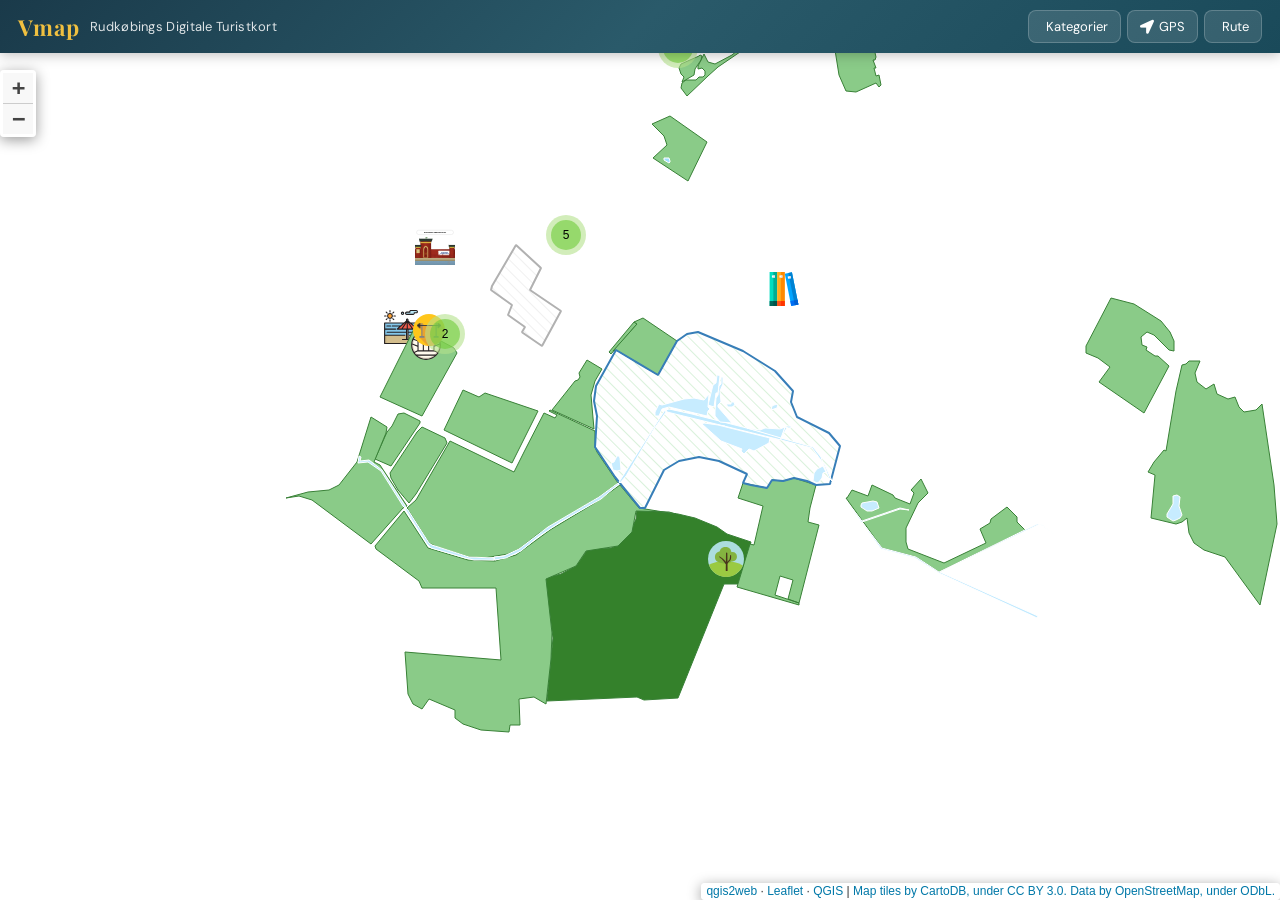
==== commit 3b7965ec: "Add files via upload" ====
--- a/index.html
+++ b/index.html
@@ -450,6 +450,12 @@
         <script src="data/ParkeringRudkbing_38.js"></script>
         <script src="data/TankstationerRudkbing_39.js"></script>
         <script src="data/ELbilladestandereRudkbing_40.js"></script>
+        <script src="data/BioLangeland_23.js"></script>
+        <script src="data/Petanque_24.js"></script>
+        <script src="data/Bordtennis_25.js"></script>
+        <script src="data/rstedsparken_26.js"></script>
+        <script src="data/StatueASrsted_39.js"></script>
+        <script src="data/HippoBallerina_40.js"></script>
         <script>
         var m2px = 1;
         function newM2px() {
@@ -548,7 +554,7 @@
         }
         map.createPane('pane_Voyagernolabelsretina_0');
         map.getPane('pane_Voyagernolabelsretina_0').style.zIndex = 400;
-        var layer_Voyagernolabelsretina_0 = L.tileLayer('https://a.basemaps.cartocdn.com/rastertiles/voyager_nolabels/{z}/{x}/{y}@2x.png', {
+        var layer_Voyagernolabelsretina_0 = L.tileLayer('https://a.basemaps.cartocdn.com/rastertiles/voyager/{z}/{x}/{y}@2x.png', {
             pane: 'pane_Voyagernolabelsretina_0',
             opacity: 1.0,
             attribution: '<a href="https://cartodb.com/basemaps/">Map tiles by CartoDB, under CC BY 3.0. Data by OpenStreetMap, under ODbL.</a>',
@@ -2648,6 +2654,255 @@
 
         bounds_group.addLayer(layer_ELbilladestandereRudkbing_40);
         cluster_ELbilladestandereRudkbing_40.addTo(map);
+
+        // === NEW LAYERS (merged from updated export) ===
+
+        // --- Bio Langeland ---
+        function pop_BioLangeland_23(feature, layer) {
+            var popupContent = '<table>\
+                    <tr>\
+                        <td colspan="2">' + (feature.properties['Bio Langeland'] !== null ? autolinker.link(String(feature.properties['Bio Langeland']).replace(/'/g, '\'').toLocaleString()) : '') + '</td>\
+                    </tr>\
+                    <tr>\
+                        <td colspan="2">' + (feature.properties['lon'] !== null ? autolinker.link(String(feature.properties['lon']).replace(/'/g, '\'').toLocaleString()) : '') + '</td>\
+                    </tr>\
+                    <tr>\
+                        <td colspan="2">' + (feature.properties['lat'] !== null ? autolinker.link(String(feature.properties['lat']).replace(/'/g, '\'').toLocaleString()) : '') + '</td>\
+                    </tr>\
+                    <tr>\
+                        <td colspan="2">' + (feature.properties['Info'] !== null ? autolinker.link(String(feature.properties['Info']).replace(/'/g, '\'').toLocaleString()) : '') + '</td>\
+                    </tr>\
+                    <tr>\
+                        <td colspan="2">' + (feature.properties['Åbningstider'] !== null ? autolinker.link(String(feature.properties['Åbningstider']).replace(/'/g, '\'').toLocaleString()) : '') + '</td>\
+                    </tr>\
+                    <tr>\
+                        <td colspan="2">' + (feature.properties['Hjemmeside'] !== null ? autolinker.link(String(feature.properties['Hjemmeside']).replace(/'/g, '\'').toLocaleString()) : '') + '</td>\
+                    </tr>\
+                </table>';
+            var content = removeEmptyRowsFromPopupContent(popupContent, feature);
+            layer.on('popupopen', function(e) { addClassToPopupIfMedia(content, e.popup); });
+            layer.bindPopup(content, { maxHeight: 400 });
+        }
+        function style_BioLangeland_23_0() {
+            return {
+                pane: 'pane_BioLangeland_23',
+                rotationAngle: 0.0, rotationOrigin: 'center center',
+                icon: L.icon({ iconUrl: 'markers/BioLangeland_23.svg', iconSize: [36.0, 36.0] }),
+                interactive: true,
+            }
+        }
+        map.createPane('pane_BioLangeland_23');
+        map.getPane('pane_BioLangeland_23').style.zIndex = 441;
+        map.getPane('pane_BioLangeland_23').style['mix-blend-mode'] = 'normal';
+        var layer_BioLangeland_23 = new L.geoJson(json_BioLangeland_23, {
+            attribution: '', interactive: true,
+            dataVar: 'json_BioLangeland_23', layerName: 'layer_BioLangeland_23',
+            pane: 'pane_BioLangeland_23', onEachFeature: pop_BioLangeland_23,
+            pointToLayer: function (feature, latlng) { return L.marker(latlng, style_BioLangeland_23_0(feature)); },
+        });
+        bounds_group.addLayer(layer_BioLangeland_23);
+        map.addLayer(layer_BioLangeland_23);
+
+        // --- Petanque ---
+        function pop_Petanque_24(feature, layer) {
+            var popupContent = '<table>\
+                    <tr>\
+                        <td colspan="2">' + (feature.properties['Petanquebane ved Skudehavnen'] !== null ? autolinker.link(String(feature.properties['Petanquebane ved Skudehavnen']).replace(/'/g, '\'').toLocaleString()) : '') + '</td>\
+                    </tr>\
+                    <tr>\
+                        <td colspan="2">' + (feature.properties['lon'] !== null ? autolinker.link(String(feature.properties['lon']).replace(/'/g, '\'').toLocaleString()) : '') + '</td>\
+                    </tr>\
+                    <tr>\
+                        <td colspan="2">' + (feature.properties['lat'] !== null ? autolinker.link(String(feature.properties['lat']).replace(/'/g, '\'').toLocaleString()) : '') + '</td>\
+                    </tr>\
+                </table>';
+            var content = removeEmptyRowsFromPopupContent(popupContent, feature);
+            layer.on('popupopen', function(e) { addClassToPopupIfMedia(content, e.popup); });
+            layer.bindPopup(content, { maxHeight: 400 });
+        }
+        function style_Petanque_24_0() {
+            return {
+                pane: 'pane_Petanque_24',
+                rotationAngle: 0.0, rotationOrigin: 'center center',
+                icon: L.icon({ iconUrl: 'markers/Petanque_24.svg', iconSize: [32.0, 32.0] }),
+                interactive: true,
+            }
+        }
+        map.createPane('pane_Petanque_24');
+        map.getPane('pane_Petanque_24').style.zIndex = 442;
+        map.getPane('pane_Petanque_24').style['mix-blend-mode'] = 'normal';
+        var layer_Petanque_24 = new L.geoJson(json_Petanque_24, {
+            attribution: '', interactive: true,
+            dataVar: 'json_Petanque_24', layerName: 'layer_Petanque_24',
+            pane: 'pane_Petanque_24', onEachFeature: pop_Petanque_24,
+            pointToLayer: function (feature, latlng) { return L.marker(latlng, style_Petanque_24_0(feature)); },
+        });
+        bounds_group.addLayer(layer_Petanque_24);
+        map.addLayer(layer_Petanque_24);
+
+        // --- Bordtennis ---
+        function pop_Bordtennis_25(feature, layer) {
+            var popupContent = '<table>\
+                    <tr>\
+                        <td colspan="2">' + (feature.properties['Bordtennis ved Skudehavnen'] !== null ? autolinker.link(String(feature.properties['Bordtennis ved Skudehavnen']).replace(/'/g, '\'').toLocaleString()) : '') + '</td>\
+                    </tr>\
+                    <tr>\
+                        <td colspan="2">' + (feature.properties['lon'] !== null ? autolinker.link(String(feature.properties['lon']).replace(/'/g, '\'').toLocaleString()) : '') + '</td>\
+                    </tr>\
+                    <tr>\
+                        <td colspan="2">' + (feature.properties['lat'] !== null ? autolinker.link(String(feature.properties['lat']).replace(/'/g, '\'').toLocaleString()) : '') + '</td>\
+                    </tr>\
+                </table>';
+            var content = removeEmptyRowsFromPopupContent(popupContent, feature);
+            layer.on('popupopen', function(e) { addClassToPopupIfMedia(content, e.popup); });
+            layer.bindPopup(content, { maxHeight: 400 });
+        }
+        function style_Bordtennis_25_0() {
+            return {
+                pane: 'pane_Bordtennis_25',
+                rotationAngle: 0.0, rotationOrigin: 'center center',
+                icon: L.icon({ iconUrl: 'markers/Bordtennis_25.svg', iconSize: [32.0, 32.0] }),
+                interactive: true,
+            }
+        }
+        map.createPane('pane_Bordtennis_25');
+        map.getPane('pane_Bordtennis_25').style.zIndex = 443;
+        map.getPane('pane_Bordtennis_25').style['mix-blend-mode'] = 'normal';
+        var layer_Bordtennis_25 = new L.geoJson(json_Bordtennis_25, {
+            attribution: '', interactive: true,
+            dataVar: 'json_Bordtennis_25', layerName: 'layer_Bordtennis_25',
+            pane: 'pane_Bordtennis_25', onEachFeature: pop_Bordtennis_25,
+            pointToLayer: function (feature, latlng) { return L.marker(latlng, style_Bordtennis_25_0(feature)); },
+        });
+        bounds_group.addLayer(layer_Bordtennis_25);
+        map.addLayer(layer_Bordtennis_25);
+
+        // --- Ørstedsparken (point marker) ---
+        function pop_rstedsparken_26(feature, layer) {
+            var popupContent = '<table>\
+                    <tr>\
+                        <td colspan="2">' + (feature.properties['Ørstedsparken'] !== null ? autolinker.link(String(feature.properties['Ørstedsparken']).replace(/'/g, '\'').toLocaleString()) : '') + '</td>\
+                    </tr>\
+                    <tr>\
+                        <td colspan="2">' + (feature.properties['lon'] !== null ? autolinker.link(String(feature.properties['lon']).replace(/'/g, '\'').toLocaleString()) : '') + '</td>\
+                    </tr>\
+                    <tr>\
+                        <td colspan="2">' + (feature.properties['lat'] !== null ? autolinker.link(String(feature.properties['lat']).replace(/'/g, '\'').toLocaleString()) : '') + '</td>\
+                    </tr>\
+                    <tr>\
+                        <td colspan="2">' + (feature.properties['Info'] !== null ? autolinker.link(String(feature.properties['Info']).replace(/'/g, '\'').toLocaleString()) : '') + '</td>\
+                    </tr>\
+                </table>';
+            var content = removeEmptyRowsFromPopupContent(popupContent, feature);
+            layer.on('popupopen', function(e) { addClassToPopupIfMedia(content, e.popup); });
+            layer.bindPopup(content, { maxHeight: 400 });
+        }
+        function style_rstedsparken_26_0() {
+            return {
+                pane: 'pane_rstedsparken_26',
+                rotationAngle: 0.0, rotationOrigin: 'center center',
+                icon: L.icon({ iconUrl: 'markers/rstedsparken_26.svg', iconSize: [36.0, 36.0] }),
+                interactive: true,
+            }
+        }
+        map.createPane('pane_rstedsparken_26');
+        map.getPane('pane_rstedsparken_26').style.zIndex = 444;
+        map.getPane('pane_rstedsparken_26').style['mix-blend-mode'] = 'normal';
+        var layer_rstedsparken_26 = new L.geoJson(json_rstedsparken_26, {
+            attribution: '', interactive: true,
+            dataVar: 'json_rstedsparken_26', layerName: 'layer_rstedsparken_26',
+            pane: 'pane_rstedsparken_26', onEachFeature: pop_rstedsparken_26,
+            pointToLayer: function (feature, latlng) { return L.marker(latlng, style_rstedsparken_26_0(feature)); },
+        });
+        bounds_group.addLayer(layer_rstedsparken_26);
+        map.addLayer(layer_rstedsparken_26);
+
+        // --- Statue A.S. Ørsted ---
+        function pop_StatueASrsted_39(feature, layer) {
+            var popupContent = '<table>\
+                    <tr>\
+                        <td colspan="2">' + (feature.properties['Statue af A.S Ørsted'] !== null ? autolinker.link(String(feature.properties['Statue af A.S Ørsted']).replace(/'/g, '\'').toLocaleString()) : '') + '</td>\
+                    </tr>\
+                    <tr>\
+                        <td colspan="2">' + (feature.properties['lon'] !== null ? autolinker.link(String(feature.properties['lon']).replace(/'/g, '\'').toLocaleString()) : '') + '</td>\
+                    </tr>\
+                    <tr>\
+                        <td colspan="2">' + (feature.properties['lat'] !== null ? autolinker.link(String(feature.properties['lat']).replace(/'/g, '\'').toLocaleString()) : '') + '</td>\
+                    </tr>\
+                    <tr>\
+                        <td colspan="2">' + (feature.properties['Info'] !== null ? autolinker.link(String(feature.properties['Info']).replace(/'/g, '\'').toLocaleString()) : '') + '</td>\
+                    </tr>\
+                    <tr>\
+                        <td colspan="2">' + (feature.properties['Hjemmeside'] !== null ? autolinker.link(String(feature.properties['Hjemmeside']).replace(/'/g, '\'').toLocaleString()) : '') + '</td>\
+                    </tr>\
+                </table>';
+            var content = removeEmptyRowsFromPopupContent(popupContent, feature);
+            layer.on('popupopen', function(e) { addClassToPopupIfMedia(content, e.popup); });
+            layer.bindPopup(content, { maxHeight: 400 });
+        }
+        function style_StatueASrsted_39_0() {
+            return {
+                pane: 'pane_StatueASrsted_39',
+                rotationAngle: 0.0, rotationOrigin: 'center center',
+                icon: L.icon({ iconUrl: 'markers/StatueASrsted_39.svg', iconSize: [80.0, 80.0] }),
+                interactive: true,
+            }
+        }
+        map.createPane('pane_StatueASrsted_39');
+        map.getPane('pane_StatueASrsted_39').style.zIndex = 445;
+        map.getPane('pane_StatueASrsted_39').style['mix-blend-mode'] = 'normal';
+        var layer_StatueASrsted_39 = new L.geoJson(json_StatueASrsted_39, {
+            attribution: '', interactive: true,
+            dataVar: 'json_StatueASrsted_39', layerName: 'layer_StatueASrsted_39',
+            pane: 'pane_StatueASrsted_39', onEachFeature: pop_StatueASrsted_39,
+            pointToLayer: function (feature, latlng) { return L.marker(latlng, style_StatueASrsted_39_0(feature)); },
+        });
+        bounds_group.addLayer(layer_StatueASrsted_39);
+        map.addLayer(layer_StatueASrsted_39);
+
+        // --- Hippo Ballerina (landmark - large icon, no cluster) ---
+        function pop_HippoBallerina_40(feature, layer) {
+            var popupContent = '<table>\
+                    <tr>\
+                        <td colspan="2">' + (feature.properties['Hippo Ballerina'] !== null ? autolinker.link(String(feature.properties['Hippo Ballerina']).replace(/'/g, '\'').toLocaleString()) : '') + '</td>\
+                    </tr>\
+                    <tr>\
+                        <td colspan="2">' + (feature.properties['lon'] !== null ? autolinker.link(String(feature.properties['lon']).replace(/'/g, '\'').toLocaleString()) : '') + '</td>\
+                    </tr>\
+                    <tr>\
+                        <td colspan="2">' + (feature.properties['lat'] !== null ? autolinker.link(String(feature.properties['lat']).replace(/'/g, '\'').toLocaleString()) : '') + '</td>\
+                    </tr>\
+                    <tr>\
+                        <td colspan="2">' + (feature.properties['Info'] !== null ? autolinker.link(String(feature.properties['Info']).replace(/'/g, '\'').toLocaleString()) : '') + '</td>\
+                    </tr>\
+                    <tr>\
+                        <td colspan="2">' + (feature.properties['Hjemmeside'] !== null ? autolinker.link(String(feature.properties['Hjemmeside']).replace(/'/g, '\'').toLocaleString()) : '') + '</td>\
+                    </tr>\
+                </table>';
+            var content = removeEmptyRowsFromPopupContent(popupContent, feature);
+            layer.on('popupopen', function(e) { addClassToPopupIfMedia(content, e.popup); });
+            layer.bindPopup(content, { maxHeight: 400 });
+        }
+        function style_HippoBallerina_40_0() {
+            return {
+                pane: 'pane_HippoBallerina_40',
+                rotationAngle: 0.0, rotationOrigin: 'center center',
+                icon: L.icon({ iconUrl: 'markers/HippoBallerina_40.svg', iconSize: [92.0, 92.0] }),
+                interactive: true,
+            }
+        }
+        map.createPane('pane_HippoBallerina_40');
+        map.getPane('pane_HippoBallerina_40').style.zIndex = 446;
+        map.getPane('pane_HippoBallerina_40').style['mix-blend-mode'] = 'normal';
+        var layer_HippoBallerina_40 = new L.geoJson(json_HippoBallerina_40, {
+            attribution: '', interactive: true,
+            dataVar: 'json_HippoBallerina_40', layerName: 'layer_HippoBallerina_40',
+            pane: 'pane_HippoBallerina_40', onEachFeature: pop_HippoBallerina_40,
+            pointToLayer: function (feature, latlng) { return L.marker(latlng, style_HippoBallerina_40_0(feature)); },
+        });
+        bounds_group.addLayer(layer_HippoBallerina_40);
+        map.addLayer(layer_HippoBallerina_40);
+
         setBounds();
         var i = 0;
         layer_Vejlen_4.eachLayer(function(layer) {
@@ -2752,7 +3007,9 @@
                     [layer_Kirker_31, null],
                     [layer_LangelandsMuseum_32, null],
                     [layer_MllerpLL_27, null],
-                    [layer_Kunstrnelonoglatkunstrne_p_ll_lon_og_lat_26, null]
+                    [layer_Kunstrnelonoglatkunstrne_p_ll_lon_og_lat_26, null],
+                    [layer_HippoBallerina_40, null],
+                    [layer_StatueASrsted_39, null]
                 ],
                 visible: true
             },
@@ -2784,7 +3041,9 @@
                     [layer_LegepladserpLL_18, null],
                     [layer_BasketballbaneriRudkbing_19, cluster_BasketballbaneriRudkbing_19],
                     [layer_Fodboldbaner_20, cluster_Fodboldbaner_20],
-                    [layer_RB_21, null]
+                    [layer_RB_21, null],
+                    [layer_Petanque_24, null],
+                    [layer_Bordtennis_25, null]
                 ],
                 visible: true
             },
@@ -2823,7 +3082,9 @@
                 layers: [
                     [layer_OffentligeToiletterRudkbing_22, cluster_OffentligeToiletterRudkbing_22],
                     [layer_LangelandsBibliotek_9, null],
-                    [layer_VisitLangeland_34, null]
+                    [layer_VisitLangeland_34, null],
+                    [layer_BioLangeland_23, null],
+                    [layer_rstedsparken_26, null]
                 ],
                 visible: true
             }
--- a/css/qgis2web.css
+++ b/css/qgis2web.css
@@ -0,0 +1,279 @@
+
+        #map {
+            background-color: #ffffff
+        }
+        html, body, #map {
+			overflow: hidden;
+        }
+        .col9{
+			height: 100%!important;
+		}
+		.col3{
+			height: 100%;
+			overflow: auto;
+		}
+        .info {
+            padding: 6px 8px;
+            font: 14px/16px Arial, Helvetica, sans-serif;
+            background-color:#f8f8f8 !important;
+            color: #444444 !important;
+            box-shadow: 0 0 15px rgba(0,0,0,0.2);
+            border-radius: 5px;
+        }
+        .info h2 {
+            margin: 0 0 5px;
+        }
+        .leaflet-container {
+            background: #fff;
+            padding-right: 10px;
+        }
+        .leaflet-popup-scrolled {
+            border-bottom: unset!important;
+            border-top: unset!important;
+        }
+        .leaflet-popup-content{
+            max-height: 70vh;
+            max-width: 70vw;
+        }
+        .leaflet-popup-content.media{
+            width: auto!important;
+            height: auto!important;
+            overflow: auto;
+        }
+        .leaflet-popup-content th {
+            text-align: left;
+            vertical-align: top;
+            min-width: 75px;
+        }
+        .leaflet-popup-content td {
+            min-width: 75px;
+        }
+        .leaflet-popup-content td img {
+            max-height: 60vh;
+            max-width: 60vw;
+        }
+
+        .leaflet-tooltip {
+            background: none;
+            box-shadow: none;
+            border: none;
+        }
+        .leaflet-tooltip-left:before, .leaflet-tooltip-right:before {
+            border: 0px;
+        }
+        }
+        .fa, .leaflet-container, a {
+            color: #444444 !important;
+        }
+        .leaflet-control-zoom-in, .leaflet-control-zoom-out,
+        .leaflet-control-locate a,
+        .leaflet-touch .leaflet-control-geocoder-icon,
+        .leaflet-control-search .search-button,
+         .leaflet-control-measure {
+            background-color: #f8f8f8 !important;
+            border-radius: 0px !important;
+            color: #444444 !important;
+        }
+        .abstract {
+            font: bold 18px 'Lucida Console', Monaco, monospace;
+            text-indent: 1px;
+            background-color: #f8f8f8 !important;
+            width: 30px !important;
+            color: #444444 !important;
+            height: 30px !important;
+            text-align: center !important;
+            line-height: 30px !important;
+        }
+        .abstractUncollapsed {
+            padding: 6px 8px;
+            font: 12px/1.5 "Helvetica Neue", Arial, Helvetica, sans-serif;
+            background-color:#f8f8f8 !important;
+            color: #444444 !important;
+            box-shadow: 0 0 15px rgba(0,0,0,0.2);
+            border-radius: 5px;
+            max-width: 40%;
+        }
+        .leaflet-control {
+            box-shadow: 0 3px 14px rgba(0, 0, 0, 0.4)!important;
+            border-radius: 4px;
+        }
+        .leaflet-touch .leaflet-control-layers,
+        .leaflet-touch .leaflet-bar,
+        .leaflet-control-search,
+        .leaflet-control-measure {
+            border: 3px solid rgba(255,255,255,.4) !important;
+        }
+        .leaflet-control-attribution a {
+            color: #0078A8 !important;
+        }
+        .leaflet-control-scale-line {
+            border: 2px solid #f8f8f8 !important;
+            border-top: none !important;
+            color: black !important;
+        }
+        .leaflet-control-search .search-button {
+            width: 30px !important;
+            height: 30px !important;
+            font-size: 13px !important;
+            text-align: center !important;
+            cursor: pointer;
+        }
+        .search-button.fa.fa-binoculars{
+            display: flex;
+            justify-content: center;
+            align-items: center;
+        }
+        .leaflet-control-measure .leaflet-control {
+            width: 30px !important;
+            height: 30px !important;
+        }
+        .leaflet-container .leaflet-control-search{
+            background: none !important;
+        }
+        .leaflet-control-search .search-input {
+            margin: 0px 0px 0px 0px !important;
+            height: 30px !important;
+        }
+        .leaflet-control-measure {
+            background: none!important;
+            border-radius: 4px !important;
+        }
+        .leaflet-control-measure .leaflet-control-measure-interaction {
+            background-color: #f8f8f8 !important;
+        }
+        .leaflet-touch .leaflet-control-measure
+        .leaflet-control-measure-toggle,
+        .leaflet-touch .leaflet-control-measure
+        .leaflet-control-measure-toggle:hover {
+            width: 30px !important;
+            height: 30px !important;
+            border-radius: 0px !important;
+            background-color: #f8f8f8 !important;
+            color: #444444 !important;
+            font-size: 13px;
+            line-height: 30px;
+            text-align: center;
+            text-indent: 0%;
+        }
+        .leaflet-control-layers {
+			padding: 2px;
+			display: flex;
+			flex-direction: column;
+			align-items: flex-end;
+            background-color: #f8f8f8 !important;
+            color: #444444 !important;
+
+		}
+        .leaflet-control-layers-expanded {
+			padding-left: 6px;
+		}	
+        .leaflet-control-layers-expanded .leaflet-control-layers-toggle {
+            display: block;
+            background-image: none;
+			text-decoration: none;
+            margin-bottom: 3px;
+        }
+        .leaflet-control-layers-expanded .leaflet-control-layers-toggle::after {
+            content: '»';
+            font-size: x-large;
+            color: #444444 !important;
+            display: flex;
+            align-items: center;
+            justify-content: center;
+            width: 100%;
+            height: 100%;
+            text-align: center;
+        }
+        .leaflet-overlay-pane {
+            z-index: 550;
+        }
+        .leaflet-popup-pane {
+            z-index: 700;
+        }
+        #gcd-button-control {
+            display: flex;
+            justify-content: center;
+            align-items: center;
+        }
+        .css_rstedsparken_26 {
+            text-shadow: -4px -4px 0 #368b15,
+                -4px -3px 0 #368b15,
+                -4px -2px 0 #368b15,
+                -4px -1px 0 #368b15,
+                -4px 0px 0 #368b15,
+                -4px 1px 0 #368b15,
+                -4px 2px 0 #368b15,
+                -4px 3px 0 #368b15,
+                -4px 4px 0 #368b15,
+                -3px -4px 0 #368b15,
+                -3px -3px 0 #368b15,
+                -3px -2px 0 #368b15,
+                -3px -1px 0 #368b15,
+                -3px 0px 0 #368b15,
+                -3px 1px 0 #368b15,
+                -3px 2px 0 #368b15,
+                -3px 3px 0 #368b15,
+                -3px 4px 0 #368b15,
+                -2px -4px 0 #368b15,
+                -2px -3px 0 #368b15,
+                -2px -2px 0 #368b15,
+                -2px -1px 0 #368b15,
+                -2px 0px 0 #368b15,
+                -2px 1px 0 #368b15,
+                -2px 2px 0 #368b15,
+                -2px 3px 0 #368b15,
+                -2px 4px 0 #368b15,
+                -1px -4px 0 #368b15,
+                -1px -3px 0 #368b15,
+                -1px -2px 0 #368b15,
+                -1px -1px 0 #368b15,
+                -1px 0px 0 #368b15,
+                -1px 1px 0 #368b15,
+                -1px 2px 0 #368b15,
+                -1px 3px 0 #368b15,
+                -1px 4px 0 #368b15,
+                0px -4px 0 #368b15,
+                0px -3px 0 #368b15,
+                0px -2px 0 #368b15,
+                0px -1px 0 #368b15,
+                0px 1px 0 #368b15,
+                0px 2px 0 #368b15,
+                0px 3px 0 #368b15,
+                0px 4px 0 #368b15,
+                1px -4px 0 #368b15,
+                1px -3px 0 #368b15,
+                1px -2px 0 #368b15,
+                1px -1px 0 #368b15,
+                1px 0px 0 #368b15,
+                1px 1px 0 #368b15,
+                1px 2px 0 #368b15,
+                1px 3px 0 #368b15,
+                1px 4px 0 #368b15,
+                2px -4px 0 #368b15,
+                2px -3px 0 #368b15,
+                2px -2px 0 #368b15,
+                2px -1px 0 #368b15,
+                2px 0px 0 #368b15,
+                2px 1px 0 #368b15,
+                2px 2px 0 #368b15,
+                2px 3px 0 #368b15,
+                2px 4px 0 #368b15,
+                3px -4px 0 #368b15,
+                3px -3px 0 #368b15,
+                3px -2px 0 #368b15,
+                3px -1px 0 #368b15,
+                3px 0px 0 #368b15,
+                3px 1px 0 #368b15,
+                3px 2px 0 #368b15,
+                3px 3px 0 #368b15,
+                3px 4px 0 #368b15,
+                4px -4px 0 #368b15,
+                4px -3px 0 #368b15,
+                4px -2px 0 #368b15,
+                4px -1px 0 #368b15,
+                4px 0px 0 #368b15,
+                4px 1px 0 #368b15,
+                4px 2px 0 #368b15,
+                4px 3px 0 #368b15,
+                4px 4px 0 #368b15;
+        }
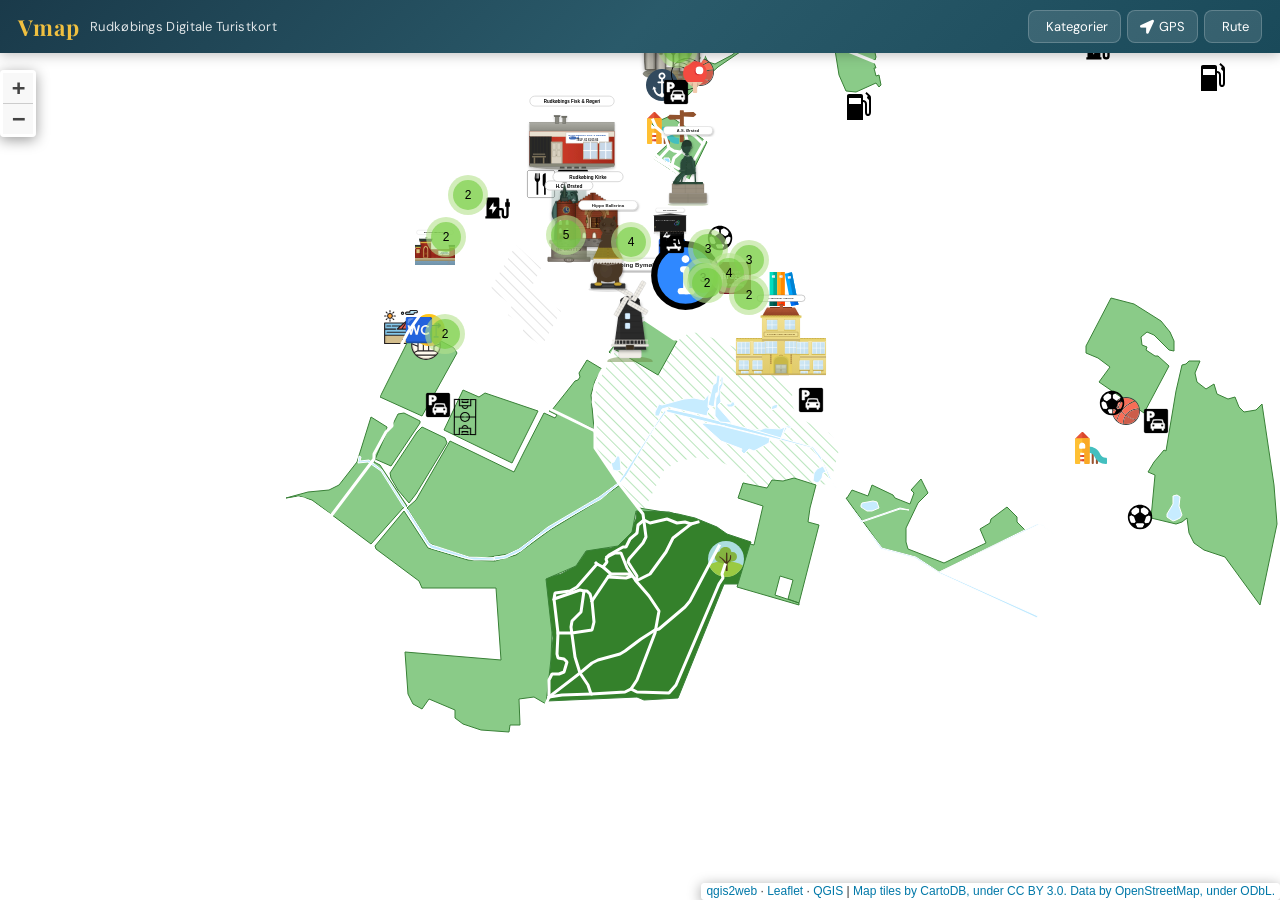
==== commit 79d72398: "Add files via upload" ====
--- a/index.html
+++ b/index.html
@@ -427,29 +427,29 @@
         <script src="data/RudkbingBoldklub_15.js"></script>
         <script src="data/TennisPadel_16.js"></script>
         <script src="data/BM_17.js"></script>
-        <script src="data/LegepladserpLL_18.js"></script>
-        <script src="data/BasketballbaneriRudkbing_19.js"></script>
+        <script src="data/LegepladserpLL_19.js"></script>
+        <script src="data/BasketballbaneriRudkbing_18.js"></script>
         <script src="data/Fodboldbaner_20.js"></script>
         <script src="data/RB_21.js"></script>
         <script src="data/OffentligeToiletterRudkbing_22.js"></script>
-        <script src="data/Stier_23.js"></script>
-        <script src="data/ResturanterRudkbing_24.js"></script>
-        <script src="data/GgadeniRudkbing_25.js"></script>
-        <script src="data/Kunstrnelonoglatkunstrne_p_ll_lon_og_lat_26.js"></script>
-        <script src="data/MllerpLL_27.js"></script>
-        <script src="data/HistoriskesevrdighederRudkbing_28.js"></script>
-        <script src="data/Defireverdenshjrner_29.js"></script>
-        <script src="data/HCrstedStatue_30.js"></script>
-        <script src="data/Kirker_31.js"></script>
-        <script src="data/LangelandsMuseum_32.js"></script>
-        <script src="data/Fiskehandlere_33.js"></script>
-        <script src="data/VisitLangeland_34.js"></script>
-        <script src="data/HavnepLL_35.js"></script>
-        <script src="data/Dagligvarebutikker_36.js"></script>
-        <script src="data/SuperBrugsen_37.js"></script>
-        <script src="data/ParkeringRudkbing_38.js"></script>
-        <script src="data/TankstationerRudkbing_39.js"></script>
-        <script src="data/ELbilladestandereRudkbing_40.js"></script>
+        <script src="data/Stier_27.js"></script>
+        <script src="data/ResturanterRudkbing_28.js"></script>
+        <script src="data/GgadeniRudkbing_29.js"></script>
+        <script src="data/Kunstrnelonoglatkunstrne_p_ll_lon_og_lat_30.js"></script>
+        <script src="data/MllerpLL_31.js"></script>
+        <script src="data/HistoriskesevrdighederRudkbing_32.js"></script>
+        <script src="data/Defireverdenshjrner_33.js"></script>
+        <script src="data/HCrstedStatue_34.js"></script>
+        <script src="data/Kirker_35.js"></script>
+        <script src="data/LangelandsMuseum_36.js"></script>
+        <script src="data/Fiskehandlere_37.js"></script>
+        <script src="data/VisitLangeland_38.js"></script>
+        <script src="data/HavnepLL_41.js"></script>
+        <script src="data/Dagligvarebutikker_42.js"></script>
+        <script src="data/SuperBrugsen_43.js"></script>
+        <script src="data/ParkeringRudkbing_44.js"></script>
+        <script src="data/TankstationerRudkbing_45.js"></script>
+        <script src="data/ELbilladestandereRudkbing_46.js"></script>
         <script src="data/BioLangeland_23.js"></script>
         <script src="data/Petanque_24.js"></script>
         <script src="data/Bordtennis_25.js"></script>
@@ -1385,7 +1385,7 @@
 
         bounds_group.addLayer(layer_BM_17);
         cluster_BM_17.addTo(map);
-        function pop_LegepladserpLL_18(feature, layer) {
+        function pop_LegepladserpLL_19(feature, layer) {
             var popupContent = '<table>\
                     <tr>\
                         <td colspan="2">' + (feature.properties['Legeplads'] !== null ? autolinker.link(String(feature.properties['Legeplads']).replace(/'/g, '\'').toLocaleString()) : '') + '</td>\
@@ -1407,39 +1407,39 @@
 			layer.bindPopup(content, { maxHeight: 400 });
         }
 
-        function style_LegepladserpLL_18_0() {
-            return {
-                pane: 'pane_LegepladserpLL_18',
+        function style_LegepladserpLL_19_0() {
+            return {
+                pane: 'pane_LegepladserpLL_19',
         rotationAngle: 0.0,
         rotationOrigin: 'center center',
         icon: L.icon({
-            iconUrl: 'markers/LegepladserpLL_18.svg',
+            iconUrl: 'markers/LegepladserpLL_19.svg',
             iconSize: [32.0, 32.0]
         }),
                 interactive: true,
             }
         }
-        map.createPane('pane_LegepladserpLL_18');
-        map.getPane('pane_LegepladserpLL_18').style.zIndex = 418;
-        map.getPane('pane_LegepladserpLL_18').style['mix-blend-mode'] = 'normal';
-        var layer_LegepladserpLL_18 = new L.geoJson(json_LegepladserpLL_18, {
+        map.createPane('pane_LegepladserpLL_19');
+        map.getPane('pane_LegepladserpLL_19').style.zIndex = 418;
+        map.getPane('pane_LegepladserpLL_19').style['mix-blend-mode'] = 'normal';
+        var layer_LegepladserpLL_19 = new L.geoJson(json_LegepladserpLL_19, {
             attribution: '',
             interactive: true,
-            dataVar: 'json_LegepladserpLL_18',
-            layerName: 'layer_LegepladserpLL_18',
-            pane: 'pane_LegepladserpLL_18',
-            onEachFeature: pop_LegepladserpLL_18,
+            dataVar: 'json_LegepladserpLL_19',
+            layerName: 'layer_LegepladserpLL_19',
+            pane: 'pane_LegepladserpLL_19',
+            onEachFeature: pop_LegepladserpLL_19,
             pointToLayer: function (feature, latlng) {
                 var context = {
                     feature: feature,
                     variables: {}
                 };
-                return L.marker(latlng, style_LegepladserpLL_18_0(feature));
-            },
-        });
-        bounds_group.addLayer(layer_LegepladserpLL_18);
-        map.addLayer(layer_LegepladserpLL_18);
-        function pop_BasketballbaneriRudkbing_19(feature, layer) {
+                return L.marker(latlng, style_LegepladserpLL_19_0(feature));
+            },
+        });
+        bounds_group.addLayer(layer_LegepladserpLL_19);
+        map.addLayer(layer_LegepladserpLL_19);
+        function pop_BasketballbaneriRudkbing_18(feature, layer) {
             var popupContent = '<table>\
                     <tr>\
                         <td colspan="2">' + (feature.properties['Basketballbane'] !== null ? autolinker.link(String(feature.properties['Basketballbane']).replace(/'/g, '\'').toLocaleString()) : '') + '</td>\
@@ -1461,42 +1461,42 @@
 			layer.bindPopup(content, { maxHeight: 400 });
         }
 
-        function style_BasketballbaneriRudkbing_19_0() {
-            return {
-                pane: 'pane_BasketballbaneriRudkbing_19',
+        function style_BasketballbaneriRudkbing_18_0() {
+            return {
+                pane: 'pane_BasketballbaneriRudkbing_18',
         rotationAngle: 0.0,
         rotationOrigin: 'center center',
         icon: L.icon({
-            iconUrl: 'markers/BasketballbaneriRudkbing_19.svg',
+            iconUrl: 'markers/BasketballbaneriRudkbing_18.svg',
             iconSize: [28.0, 28.0]
         }),
                 interactive: true,
             }
         }
-        map.createPane('pane_BasketballbaneriRudkbing_19');
-        map.getPane('pane_BasketballbaneriRudkbing_19').style.zIndex = 419;
-        map.getPane('pane_BasketballbaneriRudkbing_19').style['mix-blend-mode'] = 'normal';
-        var layer_BasketballbaneriRudkbing_19 = new L.geoJson(json_BasketballbaneriRudkbing_19, {
+        map.createPane('pane_BasketballbaneriRudkbing_18');
+        map.getPane('pane_BasketballbaneriRudkbing_18').style.zIndex = 419;
+        map.getPane('pane_BasketballbaneriRudkbing_18').style['mix-blend-mode'] = 'normal';
+        var layer_BasketballbaneriRudkbing_18 = new L.geoJson(json_BasketballbaneriRudkbing_18, {
             attribution: '',
             interactive: true,
-            dataVar: 'json_BasketballbaneriRudkbing_19',
-            layerName: 'layer_BasketballbaneriRudkbing_19',
-            pane: 'pane_BasketballbaneriRudkbing_19',
-            onEachFeature: pop_BasketballbaneriRudkbing_19,
+            dataVar: 'json_BasketballbaneriRudkbing_18',
+            layerName: 'layer_BasketballbaneriRudkbing_18',
+            pane: 'pane_BasketballbaneriRudkbing_18',
+            onEachFeature: pop_BasketballbaneriRudkbing_18,
             pointToLayer: function (feature, latlng) {
                 var context = {
                     feature: feature,
                     variables: {}
                 };
-                return L.marker(latlng, style_BasketballbaneriRudkbing_19_0(feature));
-            },
-        });
-        var cluster_BasketballbaneriRudkbing_19 = new L.MarkerClusterGroup({showCoverageOnHover: false,
+                return L.marker(latlng, style_BasketballbaneriRudkbing_18_0(feature));
+            },
+        });
+        var cluster_BasketballbaneriRudkbing_18 = new L.MarkerClusterGroup({showCoverageOnHover: false,
             spiderfyDistanceMultiplier: 2});
-        cluster_BasketballbaneriRudkbing_19.addLayer(layer_BasketballbaneriRudkbing_19);
-
-        bounds_group.addLayer(layer_BasketballbaneriRudkbing_19);
-        cluster_BasketballbaneriRudkbing_19.addTo(map);
+        cluster_BasketballbaneriRudkbing_18.addLayer(layer_BasketballbaneriRudkbing_18);
+
+        bounds_group.addLayer(layer_BasketballbaneriRudkbing_18);
+        cluster_BasketballbaneriRudkbing_18.addTo(map);
         function pop_Fodboldbaner_20(feature, layer) {
             var popupContent = '<table>\
                     <tr>\
@@ -1664,13 +1664,13 @@
 
         bounds_group.addLayer(layer_OffentligeToiletterRudkbing_22);
         cluster_OffentligeToiletterRudkbing_22.addTo(map);
-        function pop_Stier_23(feature, layer) {
+        function pop_Stier_27(feature, layer) {
             // Background layer - no popup
         }
 
-        function style_Stier_23_0() {
-            return {
-                pane: 'pane_Stier_23',
+        function style_Stier_27_0() {
+            return {
+                pane: 'pane_Stier_27',
                 opacity: 1,
                 color: 'rgba(255,255,255,1.0)',
                 dashArray: '',
@@ -1681,20 +1681,20 @@
                 interactive: false,
             }
         }
-        map.createPane('pane_Stier_23');
-        map.getPane('pane_Stier_23').style.zIndex = 423;
-        map.getPane('pane_Stier_23').style['mix-blend-mode'] = 'normal';
-        var layer_Stier_23 = new L.geoJson(json_Stier_23, {
+        map.createPane('pane_Stier_27');
+        map.getPane('pane_Stier_27').style.zIndex = 423;
+        map.getPane('pane_Stier_27').style['mix-blend-mode'] = 'normal';
+        var layer_Stier_27 = new L.geoJson(json_Stier_27, {
             attribution: '',
             interactive: false,
-            dataVar: 'json_Stier_23',
-            layerName: 'layer_Stier_23',
-            pane: 'pane_Stier_23',
-            style: style_Stier_23_0,
-        });
-        bounds_group.addLayer(layer_Stier_23);
-        map.addLayer(layer_Stier_23);
-        function pop_ResturanterRudkbing_24(feature, layer) {
+            dataVar: 'json_Stier_27',
+            layerName: 'layer_Stier_27',
+            pane: 'pane_Stier_27',
+            style: style_Stier_27_0,
+        });
+        bounds_group.addLayer(layer_Stier_27);
+        map.addLayer(layer_Stier_27);
+        function pop_ResturanterRudkbing_28(feature, layer) {
             var popupContent = '<table>\
                     <tr>\
                         <td colspan="2">' + (feature.properties['Spisesteder'] !== null ? autolinker.link(String(feature.properties['Spisesteder']).replace(/'/g, '\'').toLocaleString()) : '') + '</td>\
@@ -1716,43 +1716,43 @@
 			layer.bindPopup(content, { maxHeight: 400 });
         }
 
-        function style_ResturanterRudkbing_24_0() {
-            return {
-                pane: 'pane_ResturanterRudkbing_24',
+        function style_ResturanterRudkbing_28_0() {
+            return {
+                pane: 'pane_ResturanterRudkbing_28',
         rotationAngle: 0.0,
         rotationOrigin: 'center center',
         icon: L.icon({
-            iconUrl: 'markers/ResturanterRudkbing_24.svg',
+            iconUrl: 'markers/ResturanterRudkbing_28.svg',
             iconSize: [32.0, 32.0]
         }),
                 interactive: true,
             }
         }
-        map.createPane('pane_ResturanterRudkbing_24');
-        map.getPane('pane_ResturanterRudkbing_24').style.zIndex = 424;
-        map.getPane('pane_ResturanterRudkbing_24').style['mix-blend-mode'] = 'normal';
-        var layer_ResturanterRudkbing_24 = new L.geoJson(json_ResturanterRudkbing_24, {
+        map.createPane('pane_ResturanterRudkbing_28');
+        map.getPane('pane_ResturanterRudkbing_28').style.zIndex = 424;
+        map.getPane('pane_ResturanterRudkbing_28').style['mix-blend-mode'] = 'normal';
+        var layer_ResturanterRudkbing_28 = new L.geoJson(json_ResturanterRudkbing_28, {
             attribution: '',
             interactive: true,
-            dataVar: 'json_ResturanterRudkbing_24',
-            layerName: 'layer_ResturanterRudkbing_24',
-            pane: 'pane_ResturanterRudkbing_24',
-            onEachFeature: pop_ResturanterRudkbing_24,
+            dataVar: 'json_ResturanterRudkbing_28',
+            layerName: 'layer_ResturanterRudkbing_28',
+            pane: 'pane_ResturanterRudkbing_28',
+            onEachFeature: pop_ResturanterRudkbing_28,
             pointToLayer: function (feature, latlng) {
                 var context = {
                     feature: feature,
                     variables: {}
                 };
-                return L.marker(latlng, style_ResturanterRudkbing_24_0(feature));
-            },
-        });
-        var cluster_ResturanterRudkbing_24 = new L.MarkerClusterGroup({showCoverageOnHover: false,
+                return L.marker(latlng, style_ResturanterRudkbing_28_0(feature));
+            },
+        });
+        var cluster_ResturanterRudkbing_28 = new L.MarkerClusterGroup({showCoverageOnHover: false,
             spiderfyDistanceMultiplier: 2});
-        cluster_ResturanterRudkbing_24.addLayer(layer_ResturanterRudkbing_24);
-
-        bounds_group.addLayer(layer_ResturanterRudkbing_24);
-        cluster_ResturanterRudkbing_24.addTo(map);
-        function pop_GgadeniRudkbing_25(feature, layer) {
+        cluster_ResturanterRudkbing_28.addLayer(layer_ResturanterRudkbing_28);
+
+        bounds_group.addLayer(layer_ResturanterRudkbing_28);
+        cluster_ResturanterRudkbing_28.addTo(map);
+        function pop_GgadeniRudkbing_29(feature, layer) {
             var popupContent = '<table>\
                     <tr>\
                         <td colspan="2">' + (feature.properties['fid'] !== null ? autolinker.link(String(feature.properties['fid']).replace(/'/g, '\'').toLocaleString()) : '') + '</td>\
@@ -1768,9 +1768,9 @@
 			layer.bindPopup(content, { maxHeight: 400 });
         }
 
-        function style_GgadeniRudkbing_25_0() {
-            return {
-                pane: 'pane_GgadeniRudkbing_25',
+        function style_GgadeniRudkbing_29_0() {
+            return {
+                pane: 'pane_GgadeniRudkbing_29',
                 opacity: 1,
                 color: 'rgba(83,83,83,1.0)',
                 dashArray: 'null',
@@ -1781,21 +1781,21 @@
                 interactive: true,
             }
         }
-        map.createPane('pane_GgadeniRudkbing_25');
-        map.getPane('pane_GgadeniRudkbing_25').style.zIndex = 425;
-        map.getPane('pane_GgadeniRudkbing_25').style['mix-blend-mode'] = 'normal';
-        var layer_GgadeniRudkbing_25 = new L.geoJson(json_GgadeniRudkbing_25, {
+        map.createPane('pane_GgadeniRudkbing_29');
+        map.getPane('pane_GgadeniRudkbing_29').style.zIndex = 425;
+        map.getPane('pane_GgadeniRudkbing_29').style['mix-blend-mode'] = 'normal';
+        var layer_GgadeniRudkbing_29 = new L.geoJson(json_GgadeniRudkbing_29, {
             attribution: '',
             interactive: true,
-            dataVar: 'json_GgadeniRudkbing_25',
-            layerName: 'layer_GgadeniRudkbing_25',
-            pane: 'pane_GgadeniRudkbing_25',
-            onEachFeature: pop_GgadeniRudkbing_25,
-            style: style_GgadeniRudkbing_25_0,
-        });
-        bounds_group.addLayer(layer_GgadeniRudkbing_25);
-        map.addLayer(layer_GgadeniRudkbing_25);
-        function pop_Kunstrnelonoglatkunstrne_p_ll_lon_og_lat_26(feature, layer) {
+            dataVar: 'json_GgadeniRudkbing_29',
+            layerName: 'layer_GgadeniRudkbing_29',
+            pane: 'pane_GgadeniRudkbing_29',
+            onEachFeature: pop_GgadeniRudkbing_29,
+            style: style_GgadeniRudkbing_29_0,
+        });
+        bounds_group.addLayer(layer_GgadeniRudkbing_29);
+        map.addLayer(layer_GgadeniRudkbing_29);
+        function pop_Kunstrnelonoglatkunstrne_p_ll_lon_og_lat_30(feature, layer) {
             var popupContent = '<table>\
                     <tr>\
                         <td colspan="2">' + (feature.properties['fid'] !== null ? autolinker.link(String(feature.properties['fid']).replace(/'/g, '\'').toLocaleString()) : '') + '</td>\
@@ -1820,9 +1820,9 @@
 			layer.bindPopup(content, { maxHeight: 400 });
         }
 
-        function style_Kunstrnelonoglatkunstrne_p_ll_lon_og_lat_26_0() {
-            return {
-                pane: 'pane_Kunstrnelonoglatkunstrne_p_ll_lon_og_lat_26',
+        function style_Kunstrnelonoglatkunstrne_p_ll_lon_og_lat_30_0() {
+            return {
+                pane: 'pane_Kunstrnelonoglatkunstrne_p_ll_lon_og_lat_30',
                 radius: 4.0,
                 opacity: 1,
                 color: 'rgba(35,35,35,1.0)',
@@ -1836,27 +1836,27 @@
                 interactive: true,
             }
         }
-        map.createPane('pane_Kunstrnelonoglatkunstrne_p_ll_lon_og_lat_26');
-        map.getPane('pane_Kunstrnelonoglatkunstrne_p_ll_lon_og_lat_26').style.zIndex = 426;
-        map.getPane('pane_Kunstrnelonoglatkunstrne_p_ll_lon_og_lat_26').style['mix-blend-mode'] = 'normal';
-        var layer_Kunstrnelonoglatkunstrne_p_ll_lon_og_lat_26 = new L.geoJson(json_Kunstrnelonoglatkunstrne_p_ll_lon_og_lat_26, {
+        map.createPane('pane_Kunstrnelonoglatkunstrne_p_ll_lon_og_lat_30');
+        map.getPane('pane_Kunstrnelonoglatkunstrne_p_ll_lon_og_lat_30').style.zIndex = 426;
+        map.getPane('pane_Kunstrnelonoglatkunstrne_p_ll_lon_og_lat_30').style['mix-blend-mode'] = 'normal';
+        var layer_Kunstrnelonoglatkunstrne_p_ll_lon_og_lat_30 = new L.geoJson(json_Kunstrnelonoglatkunstrne_p_ll_lon_og_lat_30, {
             attribution: '',
             interactive: true,
-            dataVar: 'json_Kunstrnelonoglatkunstrne_p_ll_lon_og_lat_26',
-            layerName: 'layer_Kunstrnelonoglatkunstrne_p_ll_lon_og_lat_26',
-            pane: 'pane_Kunstrnelonoglatkunstrne_p_ll_lon_og_lat_26',
-            onEachFeature: pop_Kunstrnelonoglatkunstrne_p_ll_lon_og_lat_26,
+            dataVar: 'json_Kunstrnelonoglatkunstrne_p_ll_lon_og_lat_30',
+            layerName: 'layer_Kunstrnelonoglatkunstrne_p_ll_lon_og_lat_30',
+            pane: 'pane_Kunstrnelonoglatkunstrne_p_ll_lon_og_lat_30',
+            onEachFeature: pop_Kunstrnelonoglatkunstrne_p_ll_lon_og_lat_30,
             pointToLayer: function (feature, latlng) {
                 var context = {
                     feature: feature,
                     variables: {}
                 };
-                return L.circleMarker(latlng, style_Kunstrnelonoglatkunstrne_p_ll_lon_og_lat_26_0(feature));
-            },
-        });
-        bounds_group.addLayer(layer_Kunstrnelonoglatkunstrne_p_ll_lon_og_lat_26);
-        map.addLayer(layer_Kunstrnelonoglatkunstrne_p_ll_lon_og_lat_26);
-        function pop_MllerpLL_27(feature, layer) {
+                return L.circleMarker(latlng, style_Kunstrnelonoglatkunstrne_p_ll_lon_og_lat_30_0(feature));
+            },
+        });
+        bounds_group.addLayer(layer_Kunstrnelonoglatkunstrne_p_ll_lon_og_lat_30);
+        map.addLayer(layer_Kunstrnelonoglatkunstrne_p_ll_lon_og_lat_30);
+        function pop_MllerpLL_31(feature, layer) {
             var popupContent = '<table>\
                     <tr>\
                         <td colspan="2">' + (feature.properties['Møller'] !== null ? autolinker.link(String(feature.properties['Møller']).replace(/'/g, '\'').toLocaleString()) : '') + '</td>\
@@ -1881,39 +1881,39 @@
 			layer.bindPopup(content, { maxHeight: 400 });
         }
 
-        function style_MllerpLL_27_0() {
-            return {
-                pane: 'pane_MllerpLL_27',
+        function style_MllerpLL_31_0() {
+            return {
+                pane: 'pane_MllerpLL_31',
         rotationAngle: 0.0,
         rotationOrigin: 'center center',
         icon: L.icon({
-            iconUrl: 'markers/MllerpLL_27.svg',
+            iconUrl: 'markers/MllerpLL_31.svg',
             iconSize: [120.0, 120.0]
         }),
                 interactive: true,
             }
         }
-        map.createPane('pane_MllerpLL_27');
-        map.getPane('pane_MllerpLL_27').style.zIndex = 427;
-        map.getPane('pane_MllerpLL_27').style['mix-blend-mode'] = 'normal';
-        var layer_MllerpLL_27 = new L.geoJson(json_MllerpLL_27, {
+        map.createPane('pane_MllerpLL_31');
+        map.getPane('pane_MllerpLL_31').style.zIndex = 427;
+        map.getPane('pane_MllerpLL_31').style['mix-blend-mode'] = 'normal';
+        var layer_MllerpLL_31 = new L.geoJson(json_MllerpLL_31, {
             attribution: '',
             interactive: true,
-            dataVar: 'json_MllerpLL_27',
-            layerName: 'layer_MllerpLL_27',
-            pane: 'pane_MllerpLL_27',
-            onEachFeature: pop_MllerpLL_27,
+            dataVar: 'json_MllerpLL_31',
+            layerName: 'layer_MllerpLL_31',
+            pane: 'pane_MllerpLL_31',
+            onEachFeature: pop_MllerpLL_31,
             pointToLayer: function (feature, latlng) {
                 var context = {
                     feature: feature,
                     variables: {}
                 };
-                return L.marker(latlng, style_MllerpLL_27_0(feature));
-            },
-        });
-        bounds_group.addLayer(layer_MllerpLL_27);
-        map.addLayer(layer_MllerpLL_27);
-        function pop_HistoriskesevrdighederRudkbing_28(feature, layer) {
+                return L.marker(latlng, style_MllerpLL_31_0(feature));
+            },
+        });
+        bounds_group.addLayer(layer_MllerpLL_31);
+        map.addLayer(layer_MllerpLL_31);
+        function pop_HistoriskesevrdighederRudkbing_32(feature, layer) {
             var popupContent = '<table>\
                     <tr>\
                         <td colspan="2">' + (feature.properties['Seværdighed'] !== null ? autolinker.link(String(feature.properties['Seværdighed']).replace(/'/g, '\'').toLocaleString()) : '') + '</td>\
@@ -1938,43 +1938,43 @@
 			layer.bindPopup(content, { maxHeight: 400 });
         }
 
-        function style_HistoriskesevrdighederRudkbing_28_0() {
-            return {
-                pane: 'pane_HistoriskesevrdighederRudkbing_28',
+        function style_HistoriskesevrdighederRudkbing_32_0() {
+            return {
+                pane: 'pane_HistoriskesevrdighederRudkbing_32',
         rotationAngle: 0.0,
         rotationOrigin: 'center center',
         icon: L.icon({
-            iconUrl: 'markers/HistoriskesevrdighederRudkbing_28.svg',
+            iconUrl: 'markers/HistoriskesevrdighederRudkbing_32.svg',
             iconSize: [36.0, 36.0]
         }),
                 interactive: true,
             }
         }
-        map.createPane('pane_HistoriskesevrdighederRudkbing_28');
-        map.getPane('pane_HistoriskesevrdighederRudkbing_28').style.zIndex = 428;
-        map.getPane('pane_HistoriskesevrdighederRudkbing_28').style['mix-blend-mode'] = 'normal';
-        var layer_HistoriskesevrdighederRudkbing_28 = new L.geoJson(json_HistoriskesevrdighederRudkbing_28, {
+        map.createPane('pane_HistoriskesevrdighederRudkbing_32');
+        map.getPane('pane_HistoriskesevrdighederRudkbing_32').style.zIndex = 428;
+        map.getPane('pane_HistoriskesevrdighederRudkbing_32').style['mix-blend-mode'] = 'normal';
+        var layer_HistoriskesevrdighederRudkbing_32 = new L.geoJson(json_HistoriskesevrdighederRudkbing_32, {
             attribution: '',
             interactive: true,
-            dataVar: 'json_HistoriskesevrdighederRudkbing_28',
-            layerName: 'layer_HistoriskesevrdighederRudkbing_28',
-            pane: 'pane_HistoriskesevrdighederRudkbing_28',
-            onEachFeature: pop_HistoriskesevrdighederRudkbing_28,
+            dataVar: 'json_HistoriskesevrdighederRudkbing_32',
+            layerName: 'layer_HistoriskesevrdighederRudkbing_32',
+            pane: 'pane_HistoriskesevrdighederRudkbing_32',
+            onEachFeature: pop_HistoriskesevrdighederRudkbing_32,
             pointToLayer: function (feature, latlng) {
                 var context = {
                     feature: feature,
                     variables: {}
                 };
-                return L.marker(latlng, style_HistoriskesevrdighederRudkbing_28_0(feature));
-            },
-        });
-        var cluster_HistoriskesevrdighederRudkbing_28 = new L.MarkerClusterGroup({showCoverageOnHover: false,
+                return L.marker(latlng, style_HistoriskesevrdighederRudkbing_32_0(feature));
+            },
+        });
+        var cluster_HistoriskesevrdighederRudkbing_32 = new L.MarkerClusterGroup({showCoverageOnHover: false,
             spiderfyDistanceMultiplier: 2});
-        cluster_HistoriskesevrdighederRudkbing_28.addLayer(layer_HistoriskesevrdighederRudkbing_28);
-
-        bounds_group.addLayer(layer_HistoriskesevrdighederRudkbing_28);
-        cluster_HistoriskesevrdighederRudkbing_28.addTo(map);
-        function pop_Defireverdenshjrner_29(feature, layer) {
+        cluster_HistoriskesevrdighederRudkbing_32.addLayer(layer_HistoriskesevrdighederRudkbing_32);
+
+        bounds_group.addLayer(layer_HistoriskesevrdighederRudkbing_32);
+        cluster_HistoriskesevrdighederRudkbing_32.addTo(map);
+        function pop_Defireverdenshjrner_33(feature, layer) {
             var popupContent = '<table>\
                     <tr>\
                         <td colspan="2">' + (feature.properties['Seværdighed'] !== null ? autolinker.link(String(feature.properties['Seværdighed']).replace(/'/g, '\'').toLocaleString()) : '') + '</td>\
@@ -1999,39 +1999,39 @@
 			layer.bindPopup(content, { maxHeight: 400 });
         }
 
-        function style_Defireverdenshjrner_29_0() {
-            return {
-                pane: 'pane_Defireverdenshjrner_29',
+        function style_Defireverdenshjrner_33_0() {
+            return {
+                pane: 'pane_Defireverdenshjrner_33',
         rotationAngle: 0.0,
         rotationOrigin: 'center center',
         icon: L.icon({
-            iconUrl: 'markers/Defireverdenshjrner_29.svg',
+            iconUrl: 'markers/Defireverdenshjrner_33.svg',
             iconSize: [96.0, 96.0]
         }),
                 interactive: true,
             }
         }
-        map.createPane('pane_Defireverdenshjrner_29');
-        map.getPane('pane_Defireverdenshjrner_29').style.zIndex = 429;
-        map.getPane('pane_Defireverdenshjrner_29').style['mix-blend-mode'] = 'normal';
-        var layer_Defireverdenshjrner_29 = new L.geoJson(json_Defireverdenshjrner_29, {
+        map.createPane('pane_Defireverdenshjrner_33');
+        map.getPane('pane_Defireverdenshjrner_33').style.zIndex = 429;
+        map.getPane('pane_Defireverdenshjrner_33').style['mix-blend-mode'] = 'normal';
+        var layer_Defireverdenshjrner_33 = new L.geoJson(json_Defireverdenshjrner_33, {
             attribution: '',
             interactive: true,
-            dataVar: 'json_Defireverdenshjrner_29',
-            layerName: 'layer_Defireverdenshjrner_29',
-            pane: 'pane_Defireverdenshjrner_29',
-            onEachFeature: pop_Defireverdenshjrner_29,
+            dataVar: 'json_Defireverdenshjrner_33',
+            layerName: 'layer_Defireverdenshjrner_33',
+            pane: 'pane_Defireverdenshjrner_33',
+            onEachFeature: pop_Defireverdenshjrner_33,
             pointToLayer: function (feature, latlng) {
                 var context = {
                     feature: feature,
                     variables: {}
                 };
-                return L.marker(latlng, style_Defireverdenshjrner_29_0(feature));
-            },
-        });
-        bounds_group.addLayer(layer_Defireverdenshjrner_29);
-        map.addLayer(layer_Defireverdenshjrner_29);
-        function pop_HCrstedStatue_30(feature, layer) {
+                return L.marker(latlng, style_Defireverdenshjrner_33_0(feature));
+            },
+        });
+        bounds_group.addLayer(layer_Defireverdenshjrner_33);
+        map.addLayer(layer_Defireverdenshjrner_33);
+        function pop_HCrstedStatue_34(feature, layer) {
             var popupContent = '<table>\
                     <tr>\
                         <td colspan="2">' + (feature.properties['Seværdighed'] !== null ? autolinker.link(String(feature.properties['Seværdighed']).replace(/'/g, '\'').toLocaleString()) : '') + '</td>\
@@ -2056,39 +2056,39 @@
 			layer.bindPopup(content, { maxHeight: 400 });
         }
 
-        function style_HCrstedStatue_30_0() {
-            return {
-                pane: 'pane_HCrstedStatue_30',
+        function style_HCrstedStatue_34_0() {
+            return {
+                pane: 'pane_HCrstedStatue_34',
         rotationAngle: 0.0,
         rotationOrigin: 'center center',
         icon: L.icon({
-            iconUrl: 'markers/HCrstedStatue_30.svg',
+            iconUrl: 'markers/HCrstedStatue_34.svg',
             iconSize: [92.0, 92.0]
         }),
                 interactive: true,
             }
         }
-        map.createPane('pane_HCrstedStatue_30');
-        map.getPane('pane_HCrstedStatue_30').style.zIndex = 430;
-        map.getPane('pane_HCrstedStatue_30').style['mix-blend-mode'] = 'normal';
-        var layer_HCrstedStatue_30 = new L.geoJson(json_HCrstedStatue_30, {
+        map.createPane('pane_HCrstedStatue_34');
+        map.getPane('pane_HCrstedStatue_34').style.zIndex = 430;
+        map.getPane('pane_HCrstedStatue_34').style['mix-blend-mode'] = 'normal';
+        var layer_HCrstedStatue_34 = new L.geoJson(json_HCrstedStatue_34, {
             attribution: '',
             interactive: true,
-            dataVar: 'json_HCrstedStatue_30',
-            layerName: 'layer_HCrstedStatue_30',
-            pane: 'pane_HCrstedStatue_30',
-            onEachFeature: pop_HCrstedStatue_30,
+            dataVar: 'json_HCrstedStatue_34',
+            layerName: 'layer_HCrstedStatue_34',
+            pane: 'pane_HCrstedStatue_34',
+            onEachFeature: pop_HCrstedStatue_34,
             pointToLayer: function (feature, latlng) {
                 var context = {
                     feature: feature,
                     variables: {}
                 };
-                return L.marker(latlng, style_HCrstedStatue_30_0(feature));
-            },
-        });
-        bounds_group.addLayer(layer_HCrstedStatue_30);
-        map.addLayer(layer_HCrstedStatue_30);
-        function pop_Kirker_31(feature, layer) {
+                return L.marker(latlng, style_HCrstedStatue_34_0(feature));
+            },
+        });
+        bounds_group.addLayer(layer_HCrstedStatue_34);
+        map.addLayer(layer_HCrstedStatue_34);
+        function pop_Kirker_35(feature, layer) {
             var popupContent = '<table>\
                     <tr>\
                         <td colspan="2">' + (feature.properties['Kirker'] !== null ? autolinker.link(String(feature.properties['Kirker']).replace(/'/g, '\'').toLocaleString()) : '') + '</td>\
@@ -2113,39 +2113,39 @@
 			layer.bindPopup(content, { maxHeight: 400 });
         }
 
-        function style_Kirker_31_0() {
-            return {
-                pane: 'pane_Kirker_31',
+        function style_Kirker_35_0() {
+            return {
+                pane: 'pane_Kirker_35',
         rotationAngle: 0.0,
         rotationOrigin: 'center center',
         icon: L.icon({
-            iconUrl: 'markers/Kirker_31.svg',
+            iconUrl: 'markers/Kirker_35.svg',
             iconSize: [96.0, 96.0]
         }),
                 interactive: true,
             }
         }
-        map.createPane('pane_Kirker_31');
-        map.getPane('pane_Kirker_31').style.zIndex = 431;
-        map.getPane('pane_Kirker_31').style['mix-blend-mode'] = 'normal';
-        var layer_Kirker_31 = new L.geoJson(json_Kirker_31, {
+        map.createPane('pane_Kirker_35');
+        map.getPane('pane_Kirker_35').style.zIndex = 431;
+        map.getPane('pane_Kirker_35').style['mix-blend-mode'] = 'normal';
+        var layer_Kirker_35 = new L.geoJson(json_Kirker_35, {
             attribution: '',
             interactive: true,
-            dataVar: 'json_Kirker_31',
-            layerName: 'layer_Kirker_31',
-            pane: 'pane_Kirker_31',
-            onEachFeature: pop_Kirker_31,
+            dataVar: 'json_Kirker_35',
+            layerName: 'layer_Kirker_35',
+            pane: 'pane_Kirker_35',
+            onEachFeature: pop_Kirker_35,
             pointToLayer: function (feature, latlng) {
                 var context = {
                     feature: feature,
                     variables: {}
                 };
-                return L.marker(latlng, style_Kirker_31_0(feature));
-            },
-        });
-        bounds_group.addLayer(layer_Kirker_31);
-        map.addLayer(layer_Kirker_31);
-        function pop_LangelandsMuseum_32(feature, layer) {
+                return L.marker(latlng, style_Kirker_35_0(feature));
+            },
+        });
+        bounds_group.addLayer(layer_Kirker_35);
+        map.addLayer(layer_Kirker_35);
+        function pop_LangelandsMuseum_36(feature, layer) {
             var popupContent = '<table>\
                     <tr>\
                         <td colspan="2">' + (feature.properties['Langelands Museum'] !== null ? autolinker.link(String(feature.properties['Langelands Museum']).replace(/'/g, '\'').toLocaleString()) : '') + '</td>\
@@ -2170,39 +2170,39 @@
 			layer.bindPopup(content, { maxHeight: 400 });
         }
 
-        function style_LangelandsMuseum_32_0() {
-            return {
-                pane: 'pane_LangelandsMuseum_32',
+        function style_LangelandsMuseum_36_0() {
+            return {
+                pane: 'pane_LangelandsMuseum_36',
         rotationAngle: 0.0,
         rotationOrigin: 'center center',
         icon: L.icon({
-            iconUrl: 'markers/LangelandsMuseum_32.svg',
+            iconUrl: 'markers/LangelandsMuseum_36.svg',
             iconSize: [100.0, 100.0]
         }),
                 interactive: true,
             }
         }
-        map.createPane('pane_LangelandsMuseum_32');
-        map.getPane('pane_LangelandsMuseum_32').style.zIndex = 432;
-        map.getPane('pane_LangelandsMuseum_32').style['mix-blend-mode'] = 'normal';
-        var layer_LangelandsMuseum_32 = new L.geoJson(json_LangelandsMuseum_32, {
+        map.createPane('pane_LangelandsMuseum_36');
+        map.getPane('pane_LangelandsMuseum_36').style.zIndex = 432;
+        map.getPane('pane_LangelandsMuseum_36').style['mix-blend-mode'] = 'normal';
+        var layer_LangelandsMuseum_36 = new L.geoJson(json_LangelandsMuseum_36, {
             attribution: '',
             interactive: true,
-            dataVar: 'json_LangelandsMuseum_32',
-            layerName: 'layer_LangelandsMuseum_32',
-            pane: 'pane_LangelandsMuseum_32',
-            onEachFeature: pop_LangelandsMuseum_32,
+            dataVar: 'json_LangelandsMuseum_36',
+            layerName: 'layer_LangelandsMuseum_36',
+            pane: 'pane_LangelandsMuseum_36',
+            onEachFeature: pop_LangelandsMuseum_36,
             pointToLayer: function (feature, latlng) {
                 var context = {
                     feature: feature,
                     variables: {}
                 };
-                return L.marker(latlng, style_LangelandsMuseum_32_0(feature));
-            },
-        });
-        bounds_group.addLayer(layer_LangelandsMuseum_32);
-        map.addLayer(layer_LangelandsMuseum_32);
-        function pop_Fiskehandlere_33(feature, layer) {
+                return L.marker(latlng, style_LangelandsMuseum_36_0(feature));
+            },
+        });
+        bounds_group.addLayer(layer_LangelandsMuseum_36);
+        map.addLayer(layer_LangelandsMuseum_36);
+        function pop_Fiskehandlere_37(feature, layer) {
             var popupContent = '<table>\
                     <tr>\
                         <td colspan="2">' + (feature.properties['Fiskehandler'] !== null ? autolinker.link(String(feature.properties['Fiskehandler']).replace(/'/g, '\'').toLocaleString()) : '') + '</td>\
@@ -2227,43 +2227,43 @@
 			layer.bindPopup(content, { maxHeight: 400 });
         }
 
-        function style_Fiskehandlere_33_0() {
-            return {
-                pane: 'pane_Fiskehandlere_33',
+        function style_Fiskehandlere_37_0() {
+            return {
+                pane: 'pane_Fiskehandlere_37',
         rotationAngle: 0.0,
         rotationOrigin: 'center center',
         icon: L.icon({
-            iconUrl: 'markers/Fiskehandlere_33.svg',
+            iconUrl: 'markers/Fiskehandlere_37.svg',
             iconSize: [92.0, 92.0]
         }),
                 interactive: true,
             }
         }
-        map.createPane('pane_Fiskehandlere_33');
-        map.getPane('pane_Fiskehandlere_33').style.zIndex = 433;
-        map.getPane('pane_Fiskehandlere_33').style['mix-blend-mode'] = 'normal';
-        var layer_Fiskehandlere_33 = new L.geoJson(json_Fiskehandlere_33, {
+        map.createPane('pane_Fiskehandlere_37');
+        map.getPane('pane_Fiskehandlere_37').style.zIndex = 433;
+        map.getPane('pane_Fiskehandlere_37').style['mix-blend-mode'] = 'normal';
+        var layer_Fiskehandlere_37 = new L.geoJson(json_Fiskehandlere_37, {
             attribution: '',
             interactive: true,
-            dataVar: 'json_Fiskehandlere_33',
-            layerName: 'layer_Fiskehandlere_33',
-            pane: 'pane_Fiskehandlere_33',
-            onEachFeature: pop_Fiskehandlere_33,
+            dataVar: 'json_Fiskehandlere_37',
+            layerName: 'layer_Fiskehandlere_37',
+            pane: 'pane_Fiskehandlere_37',
+            onEachFeature: pop_Fiskehandlere_37,
             pointToLayer: function (feature, latlng) {
                 var context = {
                     feature: feature,
                     variables: {}
                 };
-                return L.marker(latlng, style_Fiskehandlere_33_0(feature));
-            },
-        });
-        var cluster_Fiskehandlere_33 = new L.MarkerClusterGroup({showCoverageOnHover: false,
+                return L.marker(latlng, style_Fiskehandlere_37_0(feature));
+            },
+        });
+        var cluster_Fiskehandlere_37 = new L.MarkerClusterGroup({showCoverageOnHover: false,
             spiderfyDistanceMultiplier: 2});
-        cluster_Fiskehandlere_33.addLayer(layer_Fiskehandlere_33);
-
-        bounds_group.addLayer(layer_Fiskehandlere_33);
-        cluster_Fiskehandlere_33.addTo(map);
-        function pop_VisitLangeland_34(feature, layer) {
+        cluster_Fiskehandlere_37.addLayer(layer_Fiskehandlere_37);
+
+        bounds_group.addLayer(layer_Fiskehandlere_37);
+        cluster_Fiskehandlere_37.addTo(map);
+        function pop_VisitLangeland_38(feature, layer) {
             var popupContent = '<table>\
                     <tr>\
                         <td colspan="2">' + (feature.properties['VisitLangeland'] !== null ? autolinker.link(String(feature.properties['VisitLangeland']).replace(/'/g, '\'').toLocaleString()) : '') + '</td>\
@@ -2288,39 +2288,39 @@
 			layer.bindPopup(content, { maxHeight: 400 });
         }
 
-        function style_VisitLangeland_34_0() {
-            return {
-                pane: 'pane_VisitLangeland_34',
+        function style_VisitLangeland_38_0() {
+            return {
+                pane: 'pane_VisitLangeland_38',
         rotationAngle: 0.0,
         rotationOrigin: 'center center',
         icon: L.icon({
-            iconUrl: 'markers/VisitLangeland_34.svg',
+            iconUrl: 'markers/VisitLangeland_38.svg',
             iconSize: [75.0, 75.0]
         }),
                 interactive: true,
             }
         }
-        map.createPane('pane_VisitLangeland_34');
-        map.getPane('pane_VisitLangeland_34').style.zIndex = 434;
-        map.getPane('pane_VisitLangeland_34').style['mix-blend-mode'] = 'normal';
-        var layer_VisitLangeland_34 = new L.geoJson(json_VisitLangeland_34, {
+        map.createPane('pane_VisitLangeland_38');
+        map.getPane('pane_VisitLangeland_38').style.zIndex = 434;
+        map.getPane('pane_VisitLangeland_38').style['mix-blend-mode'] = 'normal';
+        var layer_VisitLangeland_38 = new L.geoJson(json_VisitLangeland_38, {
             attribution: '',
             interactive: true,
-            dataVar: 'json_VisitLangeland_34',
-            layerName: 'layer_VisitLangeland_34',
-            pane: 'pane_VisitLangeland_34',
-            onEachFeature: pop_VisitLangeland_34,
+            dataVar: 'json_VisitLangeland_38',
+            layerName: 'layer_VisitLangeland_38',
+            pane: 'pane_VisitLangeland_38',
+            onEachFeature: pop_VisitLangeland_38,
             pointToLayer: function (feature, latlng) {
                 var context = {
                     feature: feature,
                     variables: {}
                 };
-                return L.marker(latlng, style_VisitLangeland_34_0(feature));
-            },
-        });
-        bounds_group.addLayer(layer_VisitLangeland_34);
-        map.addLayer(layer_VisitLangeland_34);
-        function pop_HavnepLL_35(feature, layer) {
+                return L.marker(latlng, style_VisitLangeland_38_0(feature));
+            },
+        });
+        bounds_group.addLayer(layer_VisitLangeland_38);
+        map.addLayer(layer_VisitLangeland_38);
+        function pop_HavnepLL_41(feature, layer) {
             var popupContent = '<table>\
                     <tr>\
                         <td colspan="2">' + (feature.properties['Havn'] !== null ? autolinker.link(String(feature.properties['Havn']).replace(/'/g, '\'').toLocaleString()) : '') + '</td>\
@@ -2342,39 +2342,39 @@
 			layer.bindPopup(content, { maxHeight: 400 });
         }
 
-        function style_HavnepLL_35_0() {
-            return {
-                pane: 'pane_HavnepLL_35',
+        function style_HavnepLL_41_0() {
+            return {
+                pane: 'pane_HavnepLL_41',
         rotationAngle: 0.0,
         rotationOrigin: 'center center',
         icon: L.icon({
-            iconUrl: 'markers/HavnepLL_35.svg',
+            iconUrl: 'markers/HavnepLL_41.svg',
             iconSize: [32.0, 32.0]
         }),
                 interactive: true,
             }
         }
-        map.createPane('pane_HavnepLL_35');
-        map.getPane('pane_HavnepLL_35').style.zIndex = 435;
-        map.getPane('pane_HavnepLL_35').style['mix-blend-mode'] = 'normal';
-        var layer_HavnepLL_35 = new L.geoJson(json_HavnepLL_35, {
+        map.createPane('pane_HavnepLL_41');
+        map.getPane('pane_HavnepLL_41').style.zIndex = 435;
+        map.getPane('pane_HavnepLL_41').style['mix-blend-mode'] = 'normal';
+        var layer_HavnepLL_41 = new L.geoJson(json_HavnepLL_41, {
             attribution: '',
             interactive: true,
-            dataVar: 'json_HavnepLL_35',
-            layerName: 'layer_HavnepLL_35',
-            pane: 'pane_HavnepLL_35',
-            onEachFeature: pop_HavnepLL_35,
+            dataVar: 'json_HavnepLL_41',
+            layerName: 'layer_HavnepLL_41',
+            pane: 'pane_HavnepLL_41',
+            onEachFeature: pop_HavnepLL_41,
             pointToLayer: function (feature, latlng) {
                 var context = {
                     feature: feature,
                     variables: {}
                 };
-                return L.marker(latlng, style_HavnepLL_35_0(feature));
-            },
-        });
-        bounds_group.addLayer(layer_HavnepLL_35);
-        map.addLayer(layer_HavnepLL_35);
-        function pop_Dagligvarebutikker_36(feature, layer) {
+                return L.marker(latlng, style_HavnepLL_41_0(feature));
+            },
+        });
+        bounds_group.addLayer(layer_HavnepLL_41);
+        map.addLayer(layer_HavnepLL_41);
+        function pop_Dagligvarebutikker_42(feature, layer) {
             var popupContent = '<table>\
                     <tr>\
                         <td colspan="2">' + (feature.properties['Dagligvarebutikker'] !== null ? autolinker.link(String(feature.properties['Dagligvarebutikker']).replace(/'/g, '\'').toLocaleString()) : '') + '</td>\
@@ -2396,43 +2396,43 @@
 			layer.bindPopup(content, { maxHeight: 400 });
         }
 
-        function style_Dagligvarebutikker_36_0() {
-            return {
-                pane: 'pane_Dagligvarebutikker_36',
+        function style_Dagligvarebutikker_42_0() {
+            return {
+                pane: 'pane_Dagligvarebutikker_42',
         rotationAngle: 0.0,
         rotationOrigin: 'center center',
         icon: L.icon({
-            iconUrl: 'markers/Dagligvarebutikker_36.svg',
+            iconUrl: 'markers/Dagligvarebutikker_42.svg',
             iconSize: [26.0, 26.0]
         }),
                 interactive: true,
             }
         }
-        map.createPane('pane_Dagligvarebutikker_36');
-        map.getPane('pane_Dagligvarebutikker_36').style.zIndex = 436;
-        map.getPane('pane_Dagligvarebutikker_36').style['mix-blend-mode'] = 'normal';
-        var layer_Dagligvarebutikker_36 = new L.geoJson(json_Dagligvarebutikker_36, {
+        map.createPane('pane_Dagligvarebutikker_42');
+        map.getPane('pane_Dagligvarebutikker_42').style.zIndex = 436;
+        map.getPane('pane_Dagligvarebutikker_42').style['mix-blend-mode'] = 'normal';
+        var layer_Dagligvarebutikker_42 = new L.geoJson(json_Dagligvarebutikker_42, {
             attribution: '',
             interactive: true,
-            dataVar: 'json_Dagligvarebutikker_36',
-            layerName: 'layer_Dagligvarebutikker_36',
-            pane: 'pane_Dagligvarebutikker_36',
-            onEachFeature: pop_Dagligvarebutikker_36,
+            dataVar: 'json_Dagligvarebutikker_42',
+            layerName: 'layer_Dagligvarebutikker_42',
+            pane: 'pane_Dagligvarebutikker_42',
+            onEachFeature: pop_Dagligvarebutikker_42,
             pointToLayer: function (feature, latlng) {
                 var context = {
                     feature: feature,
                     variables: {}
                 };
-                return L.marker(latlng, style_Dagligvarebutikker_36_0(feature));
-            },
-        });
-        var cluster_Dagligvarebutikker_36 = new L.MarkerClusterGroup({showCoverageOnHover: false,
+                return L.marker(latlng, style_Dagligvarebutikker_42_0(feature));
+            },
+        });
+        var cluster_Dagligvarebutikker_42 = new L.MarkerClusterGroup({showCoverageOnHover: false,
             spiderfyDistanceMultiplier: 2});
-        cluster_Dagligvarebutikker_36.addLayer(layer_Dagligvarebutikker_36);
-
-        bounds_group.addLayer(layer_Dagligvarebutikker_36);
-        cluster_Dagligvarebutikker_36.addTo(map);
-        function pop_SuperBrugsen_37(feature, layer) {
+        cluster_Dagligvarebutikker_42.addLayer(layer_Dagligvarebutikker_42);
+
+        bounds_group.addLayer(layer_Dagligvarebutikker_42);
+        cluster_Dagligvarebutikker_42.addTo(map);
+        function pop_SuperBrugsen_43(feature, layer) {
             var popupContent = '<table>\
                     <tr>\
                         <td colspan="2">' + (feature.properties['SuperBrugsen'] !== null ? autolinker.link(String(feature.properties['SuperBrugsen']).replace(/'/g, '\'').toLocaleString()) : '') + '</td>\
@@ -2457,39 +2457,39 @@
 			layer.bindPopup(content, { maxHeight: 400 });
         }
 
-        function style_SuperBrugsen_37_0() {
-            return {
-                pane: 'pane_SuperBrugsen_37',
+        function style_SuperBrugsen_43_0() {
+            return {
+                pane: 'pane_SuperBrugsen_43',
         rotationAngle: 0.0,
         rotationOrigin: 'center center',
         icon: L.icon({
-            iconUrl: 'markers/SuperBrugsen_37.svg',
+            iconUrl: 'markers/SuperBrugsen_43.svg',
             iconSize: [32.0, 32.0]
         }),
                 interactive: true,
             }
         }
-        map.createPane('pane_SuperBrugsen_37');
-        map.getPane('pane_SuperBrugsen_37').style.zIndex = 437;
-        map.getPane('pane_SuperBrugsen_37').style['mix-blend-mode'] = 'normal';
-        var layer_SuperBrugsen_37 = new L.geoJson(json_SuperBrugsen_37, {
+        map.createPane('pane_SuperBrugsen_43');
+        map.getPane('pane_SuperBrugsen_43').style.zIndex = 437;
+        map.getPane('pane_SuperBrugsen_43').style['mix-blend-mode'] = 'normal';
+        var layer_SuperBrugsen_43 = new L.geoJson(json_SuperBrugsen_43, {
             attribution: '',
             interactive: true,
-            dataVar: 'json_SuperBrugsen_37',
-            layerName: 'layer_SuperBrugsen_37',
-            pane: 'pane_SuperBrugsen_37',
-            onEachFeature: pop_SuperBrugsen_37,
+            dataVar: 'json_SuperBrugsen_43',
+            layerName: 'layer_SuperBrugsen_43',
+            pane: 'pane_SuperBrugsen_43',
+            onEachFeature: pop_SuperBrugsen_43,
             pointToLayer: function (feature, latlng) {
                 var context = {
                     feature: feature,
                     variables: {}
                 };
-                return L.marker(latlng, style_SuperBrugsen_37_0(feature));
-            },
-        });
-        bounds_group.addLayer(layer_SuperBrugsen_37);
-        map.addLayer(layer_SuperBrugsen_37);
-        function pop_ParkeringRudkbing_38(feature, layer) {
+                return L.marker(latlng, style_SuperBrugsen_43_0(feature));
+            },
+        });
+        bounds_group.addLayer(layer_SuperBrugsen_43);
+        map.addLayer(layer_SuperBrugsen_43);
+        function pop_ParkeringRudkbing_44(feature, layer) {
             var popupContent = '<table>\
                     <tr>\
                         <td colspan="2">' + (feature.properties['Parkeringspladser'] !== null ? autolinker.link(String(feature.properties['Parkeringspladser']).replace(/'/g, '\'').toLocaleString()) : '') + '</td>\
@@ -2508,43 +2508,43 @@
 			layer.bindPopup(content, { maxHeight: 400 });
         }
 
-        function style_ParkeringRudkbing_38_0() {
-            return {
-                pane: 'pane_ParkeringRudkbing_38',
+        function style_ParkeringRudkbing_44_0() {
+            return {
+                pane: 'pane_ParkeringRudkbing_44',
         rotationAngle: 0.0,
         rotationOrigin: 'center center',
         icon: L.icon({
-            iconUrl: 'markers/ParkeringRudkbing_38.svg',
+            iconUrl: 'markers/ParkeringRudkbing_44.svg',
             iconSize: [28.0, 28.0]
         }),
                 interactive: true,
             }
         }
-        map.createPane('pane_ParkeringRudkbing_38');
-        map.getPane('pane_ParkeringRudkbing_38').style.zIndex = 438;
-        map.getPane('pane_ParkeringRudkbing_38').style['mix-blend-mode'] = 'normal';
-        var layer_ParkeringRudkbing_38 = new L.geoJson(json_ParkeringRudkbing_38, {
+        map.createPane('pane_ParkeringRudkbing_44');
+        map.getPane('pane_ParkeringRudkbing_44').style.zIndex = 438;
+        map.getPane('pane_ParkeringRudkbing_44').style['mix-blend-mode'] = 'normal';
+        var layer_ParkeringRudkbing_44 = new L.geoJson(json_ParkeringRudkbing_44, {
             attribution: '',
             interactive: true,
-            dataVar: 'json_ParkeringRudkbing_38',
-            layerName: 'layer_ParkeringRudkbing_38',
-            pane: 'pane_ParkeringRudkbing_38',
-            onEachFeature: pop_ParkeringRudkbing_38,
+            dataVar: 'json_ParkeringRudkbing_44',
+            layerName: 'layer_ParkeringRudkbing_44',
+            pane: 'pane_ParkeringRudkbing_44',
+            onEachFeature: pop_ParkeringRudkbing_44,
             pointToLayer: function (feature, latlng) {
                 var context = {
                     feature: feature,
                     variables: {}
                 };
-                return L.marker(latlng, style_ParkeringRudkbing_38_0(feature));
-            },
-        });
-        var cluster_ParkeringRudkbing_38 = new L.MarkerClusterGroup({showCoverageOnHover: false,
+                return L.marker(latlng, style_ParkeringRudkbing_44_0(feature));
+            },
+        });
+        var cluster_ParkeringRudkbing_44 = new L.MarkerClusterGroup({showCoverageOnHover: false,
             spiderfyDistanceMultiplier: 2});
-        cluster_ParkeringRudkbing_38.addLayer(layer_ParkeringRudkbing_38);
-
-        bounds_group.addLayer(layer_ParkeringRudkbing_38);
-        cluster_ParkeringRudkbing_38.addTo(map);
-        function pop_TankstationerRudkbing_39(feature, layer) {
+        cluster_ParkeringRudkbing_44.addLayer(layer_ParkeringRudkbing_44);
+
+        bounds_group.addLayer(layer_ParkeringRudkbing_44);
+        cluster_ParkeringRudkbing_44.addTo(map);
+        function pop_TankstationerRudkbing_45(feature, layer) {
             var popupContent = '<table>\
                     <tr>\
                         <td colspan="2">' + (feature.properties['Tankstationer'] !== null ? autolinker.link(String(feature.properties['Tankstationer']).replace(/'/g, '\'').toLocaleString()) : '') + '</td>\
@@ -2563,43 +2563,43 @@
 			layer.bindPopup(content, { maxHeight: 400 });
         }
 
-        function style_TankstationerRudkbing_39_0() {
-            return {
-                pane: 'pane_TankstationerRudkbing_39',
+        function style_TankstationerRudkbing_45_0() {
+            return {
+                pane: 'pane_TankstationerRudkbing_45',
         rotationAngle: 0.0,
         rotationOrigin: 'center center',
         icon: L.icon({
-            iconUrl: 'markers/TankstationerRudkbing_39.svg',
+            iconUrl: 'markers/TankstationerRudkbing_45.svg',
             iconSize: [28.0, 28.0]
         }),
                 interactive: true,
             }
         }
-        map.createPane('pane_TankstationerRudkbing_39');
-        map.getPane('pane_TankstationerRudkbing_39').style.zIndex = 439;
-        map.getPane('pane_TankstationerRudkbing_39').style['mix-blend-mode'] = 'normal';
-        var layer_TankstationerRudkbing_39 = new L.geoJson(json_TankstationerRudkbing_39, {
+        map.createPane('pane_TankstationerRudkbing_45');
+        map.getPane('pane_TankstationerRudkbing_45').style.zIndex = 439;
+        map.getPane('pane_TankstationerRudkbing_45').style['mix-blend-mode'] = 'normal';
+        var layer_TankstationerRudkbing_45 = new L.geoJson(json_TankstationerRudkbing_45, {
             attribution: '',
             interactive: true,
-            dataVar: 'json_TankstationerRudkbing_39',
-            layerName: 'layer_TankstationerRudkbing_39',
-            pane: 'pane_TankstationerRudkbing_39',
-            onEachFeature: pop_TankstationerRudkbing_39,
+            dataVar: 'json_TankstationerRudkbing_45',
+            layerName: 'layer_TankstationerRudkbing_45',
+            pane: 'pane_TankstationerRudkbing_45',
+            onEachFeature: pop_TankstationerRudkbing_45,
             pointToLayer: function (feature, latlng) {
                 var context = {
                     feature: feature,
                     variables: {}
                 };
-                return L.marker(latlng, style_TankstationerRudkbing_39_0(feature));
-            },
-        });
-        var cluster_TankstationerRudkbing_39 = new L.MarkerClusterGroup({showCoverageOnHover: false,
+                return L.marker(latlng, style_TankstationerRudkbing_45_0(feature));
+            },
+        });
+        var cluster_TankstationerRudkbing_45 = new L.MarkerClusterGroup({showCoverageOnHover: false,
             spiderfyDistanceMultiplier: 2});
-        cluster_TankstationerRudkbing_39.addLayer(layer_TankstationerRudkbing_39);
-
-        bounds_group.addLayer(layer_TankstationerRudkbing_39);
-        cluster_TankstationerRudkbing_39.addTo(map);
-        function pop_ELbilladestandereRudkbing_40(feature, layer) {
+        cluster_TankstationerRudkbing_45.addLayer(layer_TankstationerRudkbing_45);
+
+        bounds_group.addLayer(layer_TankstationerRudkbing_45);
+        cluster_TankstationerRudkbing_45.addTo(map);
+        function pop_ELbilladestandereRudkbing_46(feature, layer) {
             var popupContent = '<table>\
                     <tr>\
                         <td colspan="2">' + (feature.properties['Ladestander til EL-biler'] !== null ? autolinker.link(String(feature.properties['Ladestander til EL-biler']).replace(/'/g, '\'').toLocaleString()) : '') + '</td>\
@@ -2618,44 +2618,44 @@
 			layer.bindPopup(content, { maxHeight: 400 });
         }
 
-        function style_ELbilladestandereRudkbing_40_0() {
-            return {
-                pane: 'pane_ELbilladestandereRudkbing_40',
+        function style_ELbilladestandereRudkbing_46_0() {
+            return {
+                pane: 'pane_ELbilladestandereRudkbing_46',
         rotationAngle: 0.0,
         rotationOrigin: 'center center',
         icon: L.icon({
-            iconUrl: 'markers/ELbilladestandereRudkbing_40.svg',
+            iconUrl: 'markers/ELbilladestandereRudkbing_46.svg',
             iconSize: [28.0, 28.0]
         }),
                 interactive: true,
             }
         }
-        map.createPane('pane_ELbilladestandereRudkbing_40');
-        map.getPane('pane_ELbilladestandereRudkbing_40').style.zIndex = 440;
-        map.getPane('pane_ELbilladestandereRudkbing_40').style['mix-blend-mode'] = 'normal';
-        var layer_ELbilladestandereRudkbing_40 = new L.geoJson(json_ELbilladestandereRudkbing_40, {
+        map.createPane('pane_ELbilladestandereRudkbing_46');
+        map.getPane('pane_ELbilladestandereRudkbing_46').style.zIndex = 440;
+        map.getPane('pane_ELbilladestandereRudkbing_46').style['mix-blend-mode'] = 'normal';
+        var layer_ELbilladestandereRudkbing_46 = new L.geoJson(json_ELbilladestandereRudkbing_46, {
             attribution: '',
             interactive: true,
-            dataVar: 'json_ELbilladestandereRudkbing_40',
-            layerName: 'layer_ELbilladestandereRudkbing_40',
-            pane: 'pane_ELbilladestandereRudkbing_40',
-            onEachFeature: pop_ELbilladestandereRudkbing_40,
+            dataVar: 'json_ELbilladestandereRudkbing_46',
+            layerName: 'layer_ELbilladestandereRudkbing_46',
+            pane: 'pane_ELbilladestandereRudkbing_46',
+            onEachFeature: pop_ELbilladestandereRudkbing_46,
             pointToLayer: function (feature, latlng) {
                 var context = {
                     feature: feature,
                     variables: {}
                 };
-                return L.marker(latlng, style_ELbilladestandereRudkbing_40_0(feature));
-            },
-        });
-        var cluster_ELbilladestandereRudkbing_40 = new L.MarkerClusterGroup({showCoverageOnHover: false,
+                return L.marker(latlng, style_ELbilladestandereRudkbing_46_0(feature));
+            },
+        });
+        var cluster_ELbilladestandereRudkbing_46 = new L.MarkerClusterGroup({showCoverageOnHover: false,
             spiderfyDistanceMultiplier: 2});
-        cluster_ELbilladestandereRudkbing_40.addLayer(layer_ELbilladestandereRudkbing_40);
-
-        bounds_group.addLayer(layer_ELbilladestandereRudkbing_40);
-        cluster_ELbilladestandereRudkbing_40.addTo(map);
-
-        // === NEW LAYERS (merged from updated export) ===
+        cluster_ELbilladestandereRudkbing_46.addLayer(layer_ELbilladestandereRudkbing_46);
+
+        bounds_group.addLayer(layer_ELbilladestandereRudkbing_46);
+        cluster_ELbilladestandereRudkbing_46.addTo(map);
+
+        // === NEW LAYERS ===
 
         // --- Bio Langeland ---
         function pop_BioLangeland_23(feature, layer) {
@@ -2692,7 +2692,7 @@
             }
         }
         map.createPane('pane_BioLangeland_23');
-        map.getPane('pane_BioLangeland_23').style.zIndex = 441;
+        map.getPane('pane_BioLangeland_23').style.zIndex = 447;
         map.getPane('pane_BioLangeland_23').style['mix-blend-mode'] = 'normal';
         var layer_BioLangeland_23 = new L.geoJson(json_BioLangeland_23, {
             attribution: '', interactive: true,
@@ -2729,7 +2729,7 @@
             }
         }
         map.createPane('pane_Petanque_24');
-        map.getPane('pane_Petanque_24').style.zIndex = 442;
+        map.getPane('pane_Petanque_24').style.zIndex = 448;
         map.getPane('pane_Petanque_24').style['mix-blend-mode'] = 'normal';
         var layer_Petanque_24 = new L.geoJson(json_Petanque_24, {
             attribution: '', interactive: true,
@@ -2766,7 +2766,7 @@
             }
         }
         map.createPane('pane_Bordtennis_25');
-        map.getPane('pane_Bordtennis_25').style.zIndex = 443;
+        map.getPane('pane_Bordtennis_25').style.zIndex = 449;
         map.getPane('pane_Bordtennis_25').style['mix-blend-mode'] = 'normal';
         var layer_Bordtennis_25 = new L.geoJson(json_Bordtennis_25, {
             attribution: '', interactive: true,
@@ -2777,7 +2777,7 @@
         bounds_group.addLayer(layer_Bordtennis_25);
         map.addLayer(layer_Bordtennis_25);
 
-        // --- Ørstedsparken (point marker) ---
+        // --- Ørstedsparken (point) ---
         function pop_rstedsparken_26(feature, layer) {
             var popupContent = '<table>\
                     <tr>\
@@ -2806,7 +2806,7 @@
             }
         }
         map.createPane('pane_rstedsparken_26');
-        map.getPane('pane_rstedsparken_26').style.zIndex = 444;
+        map.getPane('pane_rstedsparken_26').style.zIndex = 450;
         map.getPane('pane_rstedsparken_26').style['mix-blend-mode'] = 'normal';
         var layer_rstedsparken_26 = new L.geoJson(json_rstedsparken_26, {
             attribution: '', interactive: true,
@@ -2849,7 +2849,7 @@
             }
         }
         map.createPane('pane_StatueASrsted_39');
-        map.getPane('pane_StatueASrsted_39').style.zIndex = 445;
+        map.getPane('pane_StatueASrsted_39').style.zIndex = 451;
         map.getPane('pane_StatueASrsted_39').style['mix-blend-mode'] = 'normal';
         var layer_StatueASrsted_39 = new L.geoJson(json_StatueASrsted_39, {
             attribution: '', interactive: true,
@@ -2860,7 +2860,7 @@
         bounds_group.addLayer(layer_StatueASrsted_39);
         map.addLayer(layer_StatueASrsted_39);
 
-        // --- Hippo Ballerina (landmark - large icon, no cluster) ---
+        // --- Hippo Ballerina (landmark) ---
         function pop_HippoBallerina_40(feature, layer) {
             var popupContent = '<table>\
                     <tr>\
@@ -2892,7 +2892,7 @@
             }
         }
         map.createPane('pane_HippoBallerina_40');
-        map.getPane('pane_HippoBallerina_40').style.zIndex = 446;
+        map.getPane('pane_HippoBallerina_40').style.zIndex = 452;
         map.getPane('pane_HippoBallerina_40').style['mix-blend-mode'] = 'normal';
         var layer_HippoBallerina_40 = new L.geoJson(json_HippoBallerina_40, {
             attribution: '', interactive: true,
@@ -2931,12 +2931,12 @@
               i++;
         });
         var i = 0;
-        layer_GgadeniRudkbing_25.eachLayer(function(layer) {
+        layer_GgadeniRudkbing_29.eachLayer(function(layer) {
             var context = {
                 feature: layer.feature,
                 variables: {}
             };
-            layer.bindTooltip((exp_label_GgadeniRudkbing_25_eval_expression(context) !== null?String('<div style="color: #323232; font-size: 10pt; font-family: \'Open Sans\', sans-serif;">' + exp_label_GgadeniRudkbing_25_eval_expression(context)) + '</div>':''), {permanent: true, offset: [-0, -16], className: 'css_GgadeniRudkbing_25'});
+            layer.bindTooltip((exp_label_GgadeniRudkbing_29_eval_expression(context) !== null?String('<div style="color: #323232; font-size: 10pt; font-family: \'Open Sans\', sans-serif;">' + exp_label_GgadeniRudkbing_29_eval_expression(context)) + '</div>':''), {permanent: true, offset: [-0, -16], className: 'css_GgadeniRudkbing_29'});
             labels.push(layer);
             totalMarkers += 1;
               layer.added = true;
@@ -2944,12 +2944,12 @@
               i++;
         });
         var i = 0;
-        layer_Kunstrnelonoglatkunstrne_p_ll_lon_og_lat_26.eachLayer(function(layer) {
+        layer_Kunstrnelonoglatkunstrne_p_ll_lon_og_lat_30.eachLayer(function(layer) {
             var context = {
                 feature: layer.feature,
                 variables: {}
             };
-            layer.bindTooltip((layer.feature.properties['Kunsttårn'] !== null?String('<div style="color: #323232; font-size: 10pt; font-family: \'Open Sans\', sans-serif;">' + layer.feature.properties['Kunsttårn']) + '</div>':''), {permanent: true, offset: [-0, -16], className: 'css_Kunstrnelonoglatkunstrne_p_ll_lon_og_lat_26'});
+            layer.bindTooltip((layer.feature.properties['Kunsttårn'] !== null?String('<div style="color: #323232; font-size: 10pt; font-family: \'Open Sans\', sans-serif;">' + layer.feature.properties['Kunsttårn']) + '</div>':''), {permanent: true, offset: [-0, -16], className: 'css_Kunstrnelonoglatkunstrne_p_ll_lon_og_lat_30'});
             labels.push(layer);
             totalMarkers += 1;
               layer.added = true;
@@ -2965,7 +2965,7 @@
             layer_Lillesirstedsparken_11.setStyle(style_Lillesirstedsparken_11_0);
             layer_RudkbingKirkegrd_12.setStyle(style_RudkbingKirkegrd_12_0);
             layer_RudkbingBoldklub_15.setStyle(style_RudkbingBoldklub_15_0);
-            layer_GgadeniRudkbing_25.setStyle(style_GgadeniRudkbing_25_0);
+            layer_GgadeniRudkbing_29.setStyle(style_GgadeniRudkbing_29_0);
         map.on("zoomend", function(){
             newM2px();
 
@@ -2976,17 +2976,17 @@
             layer_Lillesirstedsparken_11.setStyle(style_Lillesirstedsparken_11_0);
             layer_RudkbingKirkegrd_12.setStyle(style_RudkbingKirkegrd_12_0);
             layer_RudkbingBoldklub_15.setStyle(style_RudkbingBoldklub_15_0);
-            layer_GgadeniRudkbing_25.setStyle(style_GgadeniRudkbing_25_0);
-        });
-        resetLabels([layer_StrandepLangeland_2,layer_Vejlen_4,layer_SkovepLangeland_7,layer_LangelandsBibliotek_9,layer_rstedsparken_10,layer_RudkbingKirkegrd_12,layer_Volleybane_13,layer_RudkbingBadeanstalt_14,layer_RudkbingBoldklub_15,layer_TennisPadel_16,layer_BM_17,layer_LegepladserpLL_18,layer_ResturanterRudkbing_24,layer_GgadeniRudkbing_25,layer_Kunstrnelonoglatkunstrne_p_ll_lon_og_lat_26,layer_MllerpLL_27,layer_HistoriskesevrdighederRudkbing_28,layer_HCrstedStatue_30,layer_Kirker_31,layer_Fiskehandlere_33,layer_HavnepLL_35]);
+            layer_GgadeniRudkbing_29.setStyle(style_GgadeniRudkbing_29_0);
+        });
+        resetLabels([layer_StrandepLangeland_2,layer_Vejlen_4,layer_SkovepLangeland_7,layer_LangelandsBibliotek_9,layer_rstedsparken_10,layer_RudkbingKirkegrd_12,layer_Volleybane_13,layer_RudkbingBadeanstalt_14,layer_RudkbingBoldklub_15,layer_TennisPadel_16,layer_BM_17,layer_LegepladserpLL_19,layer_ResturanterRudkbing_28,layer_GgadeniRudkbing_29,layer_Kunstrnelonoglatkunstrne_p_ll_lon_og_lat_30,layer_MllerpLL_31,layer_HistoriskesevrdighederRudkbing_32,layer_HCrstedStatue_34,layer_Kirker_35,layer_Fiskehandlere_37,layer_HavnepLL_41]);
         map.on("zoomend", function(){
-            resetLabels([layer_StrandepLangeland_2,layer_Vejlen_4,layer_SkovepLangeland_7,layer_LangelandsBibliotek_9,layer_rstedsparken_10,layer_RudkbingKirkegrd_12,layer_Volleybane_13,layer_RudkbingBadeanstalt_14,layer_RudkbingBoldklub_15,layer_TennisPadel_16,layer_BM_17,layer_LegepladserpLL_18,layer_ResturanterRudkbing_24,layer_GgadeniRudkbing_25,layer_Kunstrnelonoglatkunstrne_p_ll_lon_og_lat_26,layer_MllerpLL_27,layer_HistoriskesevrdighederRudkbing_28,layer_HCrstedStatue_30,layer_Kirker_31,layer_Fiskehandlere_33,layer_HavnepLL_35]);
+            resetLabels([layer_StrandepLangeland_2,layer_Vejlen_4,layer_SkovepLangeland_7,layer_LangelandsBibliotek_9,layer_rstedsparken_10,layer_RudkbingKirkegrd_12,layer_Volleybane_13,layer_RudkbingBadeanstalt_14,layer_RudkbingBoldklub_15,layer_TennisPadel_16,layer_BM_17,layer_LegepladserpLL_19,layer_ResturanterRudkbing_28,layer_GgadeniRudkbing_29,layer_Kunstrnelonoglatkunstrne_p_ll_lon_og_lat_30,layer_MllerpLL_31,layer_HistoriskesevrdighederRudkbing_32,layer_HCrstedStatue_34,layer_Kirker_35,layer_Fiskehandlere_37,layer_HavnepLL_41]);
         });
         map.on("layeradd", function(){
-            resetLabels([layer_StrandepLangeland_2,layer_Vejlen_4,layer_SkovepLangeland_7,layer_LangelandsBibliotek_9,layer_rstedsparken_10,layer_RudkbingKirkegrd_12,layer_Volleybane_13,layer_RudkbingBadeanstalt_14,layer_RudkbingBoldklub_15,layer_TennisPadel_16,layer_BM_17,layer_LegepladserpLL_18,layer_ResturanterRudkbing_24,layer_GgadeniRudkbing_25,layer_Kunstrnelonoglatkunstrne_p_ll_lon_og_lat_26,layer_MllerpLL_27,layer_HistoriskesevrdighederRudkbing_28,layer_HCrstedStatue_30,layer_Kirker_31,layer_Fiskehandlere_33,layer_HavnepLL_35]);
+            resetLabels([layer_StrandepLangeland_2,layer_Vejlen_4,layer_SkovepLangeland_7,layer_LangelandsBibliotek_9,layer_rstedsparken_10,layer_RudkbingKirkegrd_12,layer_Volleybane_13,layer_RudkbingBadeanstalt_14,layer_RudkbingBoldklub_15,layer_TennisPadel_16,layer_BM_17,layer_LegepladserpLL_19,layer_ResturanterRudkbing_28,layer_GgadeniRudkbing_29,layer_Kunstrnelonoglatkunstrne_p_ll_lon_og_lat_30,layer_MllerpLL_31,layer_HistoriskesevrdighederRudkbing_32,layer_HCrstedStatue_34,layer_Kirker_35,layer_Fiskehandlere_37,layer_HavnepLL_41]);
         });
         map.on("layerremove", function(){
-            resetLabels([layer_StrandepLangeland_2,layer_Vejlen_4,layer_SkovepLangeland_7,layer_LangelandsBibliotek_9,layer_rstedsparken_10,layer_RudkbingKirkegrd_12,layer_Volleybane_13,layer_RudkbingBadeanstalt_14,layer_RudkbingBoldklub_15,layer_TennisPadel_16,layer_BM_17,layer_LegepladserpLL_18,layer_ResturanterRudkbing_24,layer_GgadeniRudkbing_25,layer_Kunstrnelonoglatkunstrne_p_ll_lon_og_lat_26,layer_MllerpLL_27,layer_HistoriskesevrdighederRudkbing_28,layer_HCrstedStatue_30,layer_Kirker_31,layer_Fiskehandlere_33,layer_HavnepLL_35]);
+            resetLabels([layer_StrandepLangeland_2,layer_Vejlen_4,layer_SkovepLangeland_7,layer_LangelandsBibliotek_9,layer_rstedsparken_10,layer_RudkbingKirkegrd_12,layer_Volleybane_13,layer_RudkbingBadeanstalt_14,layer_RudkbingBoldklub_15,layer_TennisPadel_16,layer_BM_17,layer_LegepladserpLL_19,layer_ResturanterRudkbing_28,layer_GgadeniRudkbing_29,layer_Kunstrnelonoglatkunstrne_p_ll_lon_og_lat_30,layer_MllerpLL_31,layer_HistoriskesevrdighederRudkbing_32,layer_HCrstedStatue_34,layer_Kirker_35,layer_Fiskehandlere_37,layer_HavnepLL_41]);
         });
 
         // ============================================================
@@ -2999,15 +2999,15 @@
         var vmapCategories = [
             {
                 name: 'Seværdigheder & Vartegn',
-                icon: 'markers/HistoriskesevrdighederRudkbing_28.svg',
+                icon: 'markers/HistoriskesevrdighederRudkbing_32.svg',
                 layers: [
-                    [layer_HistoriskesevrdighederRudkbing_28, cluster_HistoriskesevrdighederRudkbing_28],
-                    [layer_Defireverdenshjrner_29, null],
-                    [layer_HCrstedStatue_30, null],
-                    [layer_Kirker_31, null],
-                    [layer_LangelandsMuseum_32, null],
-                    [layer_MllerpLL_27, null],
-                    [layer_Kunstrnelonoglatkunstrne_p_ll_lon_og_lat_26, null],
+                    [layer_HistoriskesevrdighederRudkbing_32, cluster_HistoriskesevrdighederRudkbing_32],
+                    [layer_Defireverdenshjrner_33, null],
+                    [layer_HCrstedStatue_34, null],
+                    [layer_Kirker_35, null],
+                    [layer_LangelandsMuseum_36, null],
+                    [layer_MllerpLL_31, null],
+                    [layer_Kunstrnelonoglatkunstrne_p_ll_lon_og_lat_30, null],
                     [layer_HippoBallerina_40, null],
                     [layer_StatueASrsted_39, null]
                 ],
@@ -3015,10 +3015,10 @@
             },
             {
                 name: 'Restauranter & Spisesteder',
-                icon: 'markers/ResturanterRudkbing_24.svg',
+                icon: 'markers/ResturanterRudkbing_28.svg',
                 layers: [
-                    [layer_ResturanterRudkbing_24, cluster_ResturanterRudkbing_24],
-                    [layer_Fiskehandlere_33, null]
+                    [layer_ResturanterRudkbing_28, cluster_ResturanterRudkbing_28],
+                    [layer_Fiskehandlere_37, null]
                 ],
                 visible: true
             },
@@ -3038,8 +3038,8 @@
                     [layer_RudkbingBadeanstalt_14, null],
                     [layer_TennisPadel_16, cluster_TennisPadel_16],
                     [layer_BM_17, cluster_BM_17],
-                    [layer_LegepladserpLL_18, null],
-                    [layer_BasketballbaneriRudkbing_19, cluster_BasketballbaneriRudkbing_19],
+                    [layer_LegepladserpLL_19, null],
+                    [layer_BasketballbaneriRudkbing_18, cluster_BasketballbaneriRudkbing_18],
                     [layer_Fodboldbaner_20, cluster_Fodboldbaner_20],
                     [layer_RB_21, null],
                     [layer_Petanque_24, null],
@@ -3058,21 +3058,21 @@
             },
             {
                 name: 'Dagligvarer & Butikker',
-                icon: 'markers/Dagligvarebutikker_36.svg',
+                icon: 'markers/Dagligvarebutikker_42.svg',
                 layers: [
-                    [layer_Dagligvarebutikker_36, cluster_Dagligvarebutikker_36],
-                    [layer_SuperBrugsen_37, null]
+                    [layer_Dagligvarebutikker_42, cluster_Dagligvarebutikker_42],
+                    [layer_SuperBrugsen_43, null]
                 ],
                 visible: true
             },
             {
                 name: 'Transport & Parkering',
-                icon: 'markers/ParkeringRudkbing_38.svg',
+                icon: 'markers/ParkeringRudkbing_44.svg',
                 layers: [
-                    [layer_ParkeringRudkbing_38, cluster_ParkeringRudkbing_38],
-                    [layer_TankstationerRudkbing_39, cluster_TankstationerRudkbing_39],
-                    [layer_ELbilladestandereRudkbing_40, cluster_ELbilladestandereRudkbing_40],
-                    [layer_HavnepLL_35, null]
+                    [layer_ParkeringRudkbing_44, cluster_ParkeringRudkbing_44],
+                    [layer_TankstationerRudkbing_45, cluster_TankstationerRudkbing_45],
+                    [layer_ELbilladestandereRudkbing_46, cluster_ELbilladestandereRudkbing_46],
+                    [layer_HavnepLL_41, null]
                 ],
                 visible: true
             },
@@ -3082,7 +3082,7 @@
                 layers: [
                     [layer_OffentligeToiletterRudkbing_22, cluster_OffentligeToiletterRudkbing_22],
                     [layer_LangelandsBibliotek_9, null],
-                    [layer_VisitLangeland_34, null],
+                    [layer_VisitLangeland_38, null],
                     [layer_BioLangeland_23, null],
                     [layer_rstedsparken_26, null]
                 ],
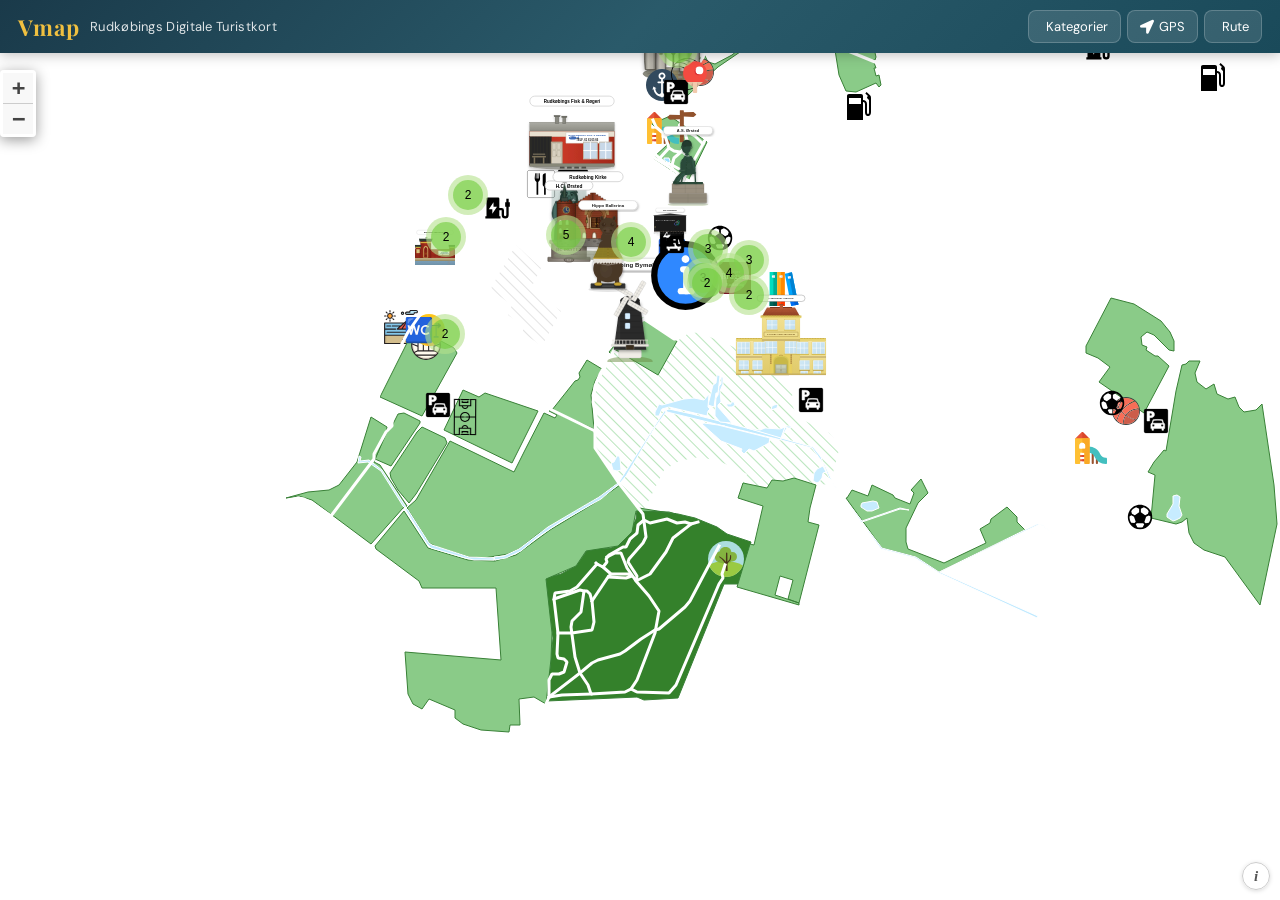
==== commit 1030e570: "Add files via upload" ====
--- a/index.html
+++ b/index.html
@@ -334,13 +334,60 @@
             display: none !important;
         }
 
+        /* ===== ATTRIBUTION INFO BUTTON ===== */
+        .leaflet-control-attribution {
+            display: none !important;
+        }
+        #attr-toggle-btn {
+            position: absolute;
+            bottom: 10px;
+            right: 10px;
+            z-index: 1100;
+            width: 28px;
+            height: 28px;
+            border-radius: 50%;
+            background: rgba(255,255,255,0.85);
+            border: 1px solid #ccc;
+            color: #555;
+            font-family: 'DM Sans', serif;
+            font-size: 15px;
+            font-weight: 700;
+            font-style: italic;
+            cursor: pointer;
+            display: flex;
+            align-items: center;
+            justify-content: center;
+            box-shadow: 0 1px 4px rgba(0,0,0,0.15);
+            line-height: 1;
+        }
+        #attr-panel {
+            position: absolute;
+            bottom: 44px;
+            right: 10px;
+            z-index: 1100;
+            background: rgba(255,255,255,0.95);
+            border-radius: 8px;
+            padding: 8px 12px;
+            font-family: 'DM Sans', sans-serif;
+            font-size: 11px;
+            color: #555;
+            box-shadow: 0 2px 8px rgba(0,0,0,0.15);
+            max-width: 260px;
+            display: none;
+            line-height: 1.4;
+        }
+        #attr-panel.open { display: block; }
+        #attr-panel a { color: #2a5a6a; text-decoration: none; }
+        #attr-panel a:hover { text-decoration: underline; }
+
         /* ===== MOBILE ===== */
         @media (max-width: 600px) {
-            #vmap-title { padding: 8px 12px; }
-            #vmap-title .vmap-logo { font-size: 18px; }
-            #vmap-title .vmap-subtitle { font-size: 11px; }
-            .vmap-btn { padding: 6px 8px; font-size: 11px; }
-            .vmap-btn .btn-label { display: none; }
+            #vmap-title { padding: 6px 10px; }
+            #vmap-title .vmap-logo { font-size: 16px; }
+            #vmap-title .vmap-subtitle { display: none; }
+            .vmap-btn { padding: 5px 10px; font-size: 11px; gap: 4px; }
+            .vmap-btn .btn-label { display: inline; }
+            .vmap-btn i { font-size: 12px; }
             #vmap-legend { width: 250px; left: 5px; }
             #routing-panel { width: calc(100vw - 20px); right: 10px; }
         }
@@ -395,6 +442,15 @@
         </div>
 
         <div id="map">
+        </div>
+
+        <!-- ATTRIBUTION INFO BUTTON -->
+        <button id="attr-toggle-btn" onclick="document.getElementById('attr-panel').classList.toggle('open')">i</button>
+        <div id="attr-panel">
+            <a href="https://github.com/tomchadwin/qgis2web" target="_blank">qgis2web</a> · 
+            <a href="https://leafletjs.com" target="_blank">Leaflet</a> · 
+            <a href="https://qgis.org" target="_blank">QGIS</a><br>
+            <a href="https://cartodb.com/basemaps/" target="_blank">Map tiles by CartoDB, under CC BY 3.0.<br>Data by OpenStreetMap, under ODbL.</a>
         </div>
         <script src="js/qgis2web_expressions.js"></script>
         <script src="js/leaflet.js"></script>
@@ -2657,246 +2713,158 @@
 
         // === NEW LAYERS ===
 
-        // --- Bio Langeland ---
         function pop_BioLangeland_23(feature, layer) {
             var popupContent = '<table>\
-                    <tr>\
-                        <td colspan="2">' + (feature.properties['Bio Langeland'] !== null ? autolinker.link(String(feature.properties['Bio Langeland']).replace(/'/g, '\'').toLocaleString()) : '') + '</td>\
-                    </tr>\
-                    <tr>\
-                        <td colspan="2">' + (feature.properties['lon'] !== null ? autolinker.link(String(feature.properties['lon']).replace(/'/g, '\'').toLocaleString()) : '') + '</td>\
-                    </tr>\
-                    <tr>\
-                        <td colspan="2">' + (feature.properties['lat'] !== null ? autolinker.link(String(feature.properties['lat']).replace(/'/g, '\'').toLocaleString()) : '') + '</td>\
-                    </tr>\
-                    <tr>\
-                        <td colspan="2">' + (feature.properties['Info'] !== null ? autolinker.link(String(feature.properties['Info']).replace(/'/g, '\'').toLocaleString()) : '') + '</td>\
-                    </tr>\
-                    <tr>\
-                        <td colspan="2">' + (feature.properties['Åbningstider'] !== null ? autolinker.link(String(feature.properties['Åbningstider']).replace(/'/g, '\'').toLocaleString()) : '') + '</td>\
-                    </tr>\
-                    <tr>\
-                        <td colspan="2">' + (feature.properties['Hjemmeside'] !== null ? autolinker.link(String(feature.properties['Hjemmeside']).replace(/'/g, '\'').toLocaleString()) : '') + '</td>\
-                    </tr>\
+                    <tr><td colspan="2">' + (feature.properties['Bio Langeland'] !== null ? autolinker.link(String(feature.properties['Bio Langeland']).replace(/'/g, '\'').toLocaleString()) : '') + '</td></tr>\
+                    <tr><td colspan="2">' + (feature.properties['lon'] !== null ? autolinker.link(String(feature.properties['lon']).replace(/'/g, '\'').toLocaleString()) : '') + '</td></tr>\
+                    <tr><td colspan="2">' + (feature.properties['lat'] !== null ? autolinker.link(String(feature.properties['lat']).replace(/'/g, '\'').toLocaleString()) : '') + '</td></tr>\
+                    <tr><td colspan="2">' + (feature.properties['Info'] !== null ? autolinker.link(String(feature.properties['Info']).replace(/'/g, '\'').toLocaleString()) : '') + '</td></tr>\
+                    <tr><td colspan="2">' + (feature.properties['Åbningstider'] !== null ? autolinker.link(String(feature.properties['Åbningstider']).replace(/'/g, '\'').toLocaleString()) : '') + '</td></tr>\
+                    <tr><td colspan="2">' + (feature.properties['Hjemmeside'] !== null ? autolinker.link(String(feature.properties['Hjemmeside']).replace(/'/g, '\'').toLocaleString()) : '') + '</td></tr>\
                 </table>';
             var content = removeEmptyRowsFromPopupContent(popupContent, feature);
             layer.on('popupopen', function(e) { addClassToPopupIfMedia(content, e.popup); });
             layer.bindPopup(content, { maxHeight: 400 });
         }
         function style_BioLangeland_23_0() {
-            return {
-                pane: 'pane_BioLangeland_23',
-                rotationAngle: 0.0, rotationOrigin: 'center center',
-                icon: L.icon({ iconUrl: 'markers/BioLangeland_23.svg', iconSize: [36.0, 36.0] }),
-                interactive: true,
-            }
+            return { pane: 'pane_BioLangeland_23', rotationAngle: 0.0, rotationOrigin: 'center center',
+                icon: L.icon({ iconUrl: 'markers/BioLangeland_23.svg', iconSize: [36.0, 36.0] }), interactive: true }
         }
         map.createPane('pane_BioLangeland_23');
         map.getPane('pane_BioLangeland_23').style.zIndex = 447;
         map.getPane('pane_BioLangeland_23').style['mix-blend-mode'] = 'normal';
         var layer_BioLangeland_23 = new L.geoJson(json_BioLangeland_23, {
-            attribution: '', interactive: true,
-            dataVar: 'json_BioLangeland_23', layerName: 'layer_BioLangeland_23',
+            attribution: '', interactive: true, dataVar: 'json_BioLangeland_23', layerName: 'layer_BioLangeland_23',
             pane: 'pane_BioLangeland_23', onEachFeature: pop_BioLangeland_23,
             pointToLayer: function (feature, latlng) { return L.marker(latlng, style_BioLangeland_23_0(feature)); },
         });
         bounds_group.addLayer(layer_BioLangeland_23);
         map.addLayer(layer_BioLangeland_23);
 
-        // --- Petanque ---
         function pop_Petanque_24(feature, layer) {
             var popupContent = '<table>\
-                    <tr>\
-                        <td colspan="2">' + (feature.properties['Petanquebane ved Skudehavnen'] !== null ? autolinker.link(String(feature.properties['Petanquebane ved Skudehavnen']).replace(/'/g, '\'').toLocaleString()) : '') + '</td>\
-                    </tr>\
-                    <tr>\
-                        <td colspan="2">' + (feature.properties['lon'] !== null ? autolinker.link(String(feature.properties['lon']).replace(/'/g, '\'').toLocaleString()) : '') + '</td>\
-                    </tr>\
-                    <tr>\
-                        <td colspan="2">' + (feature.properties['lat'] !== null ? autolinker.link(String(feature.properties['lat']).replace(/'/g, '\'').toLocaleString()) : '') + '</td>\
-                    </tr>\
+                    <tr><td colspan="2">' + (feature.properties['Petanquebane ved Skudehavnen'] !== null ? autolinker.link(String(feature.properties['Petanquebane ved Skudehavnen']).replace(/'/g, '\'').toLocaleString()) : '') + '</td></tr>\
+                    <tr><td colspan="2">' + (feature.properties['lon'] !== null ? autolinker.link(String(feature.properties['lon']).replace(/'/g, '\'').toLocaleString()) : '') + '</td></tr>\
+                    <tr><td colspan="2">' + (feature.properties['lat'] !== null ? autolinker.link(String(feature.properties['lat']).replace(/'/g, '\'').toLocaleString()) : '') + '</td></tr>\
                 </table>';
             var content = removeEmptyRowsFromPopupContent(popupContent, feature);
             layer.on('popupopen', function(e) { addClassToPopupIfMedia(content, e.popup); });
             layer.bindPopup(content, { maxHeight: 400 });
         }
         function style_Petanque_24_0() {
-            return {
-                pane: 'pane_Petanque_24',
-                rotationAngle: 0.0, rotationOrigin: 'center center',
-                icon: L.icon({ iconUrl: 'markers/Petanque_24.svg', iconSize: [32.0, 32.0] }),
-                interactive: true,
-            }
+            return { pane: 'pane_Petanque_24', rotationAngle: 0.0, rotationOrigin: 'center center',
+                icon: L.icon({ iconUrl: 'markers/Petanque_24.svg', iconSize: [32.0, 32.0] }), interactive: true }
         }
         map.createPane('pane_Petanque_24');
         map.getPane('pane_Petanque_24').style.zIndex = 448;
         map.getPane('pane_Petanque_24').style['mix-blend-mode'] = 'normal';
         var layer_Petanque_24 = new L.geoJson(json_Petanque_24, {
-            attribution: '', interactive: true,
-            dataVar: 'json_Petanque_24', layerName: 'layer_Petanque_24',
+            attribution: '', interactive: true, dataVar: 'json_Petanque_24', layerName: 'layer_Petanque_24',
             pane: 'pane_Petanque_24', onEachFeature: pop_Petanque_24,
             pointToLayer: function (feature, latlng) { return L.marker(latlng, style_Petanque_24_0(feature)); },
         });
         bounds_group.addLayer(layer_Petanque_24);
         map.addLayer(layer_Petanque_24);
 
-        // --- Bordtennis ---
         function pop_Bordtennis_25(feature, layer) {
             var popupContent = '<table>\
-                    <tr>\
-                        <td colspan="2">' + (feature.properties['Bordtennis ved Skudehavnen'] !== null ? autolinker.link(String(feature.properties['Bordtennis ved Skudehavnen']).replace(/'/g, '\'').toLocaleString()) : '') + '</td>\
-                    </tr>\
-                    <tr>\
-                        <td colspan="2">' + (feature.properties['lon'] !== null ? autolinker.link(String(feature.properties['lon']).replace(/'/g, '\'').toLocaleString()) : '') + '</td>\
-                    </tr>\
-                    <tr>\
-                        <td colspan="2">' + (feature.properties['lat'] !== null ? autolinker.link(String(feature.properties['lat']).replace(/'/g, '\'').toLocaleString()) : '') + '</td>\
-                    </tr>\
+                    <tr><td colspan="2">' + (feature.properties['Bordtennis ved Skudehavnen'] !== null ? autolinker.link(String(feature.properties['Bordtennis ved Skudehavnen']).replace(/'/g, '\'').toLocaleString()) : '') + '</td></tr>\
+                    <tr><td colspan="2">' + (feature.properties['lon'] !== null ? autolinker.link(String(feature.properties['lon']).replace(/'/g, '\'').toLocaleString()) : '') + '</td></tr>\
+                    <tr><td colspan="2">' + (feature.properties['lat'] !== null ? autolinker.link(String(feature.properties['lat']).replace(/'/g, '\'').toLocaleString()) : '') + '</td></tr>\
                 </table>';
             var content = removeEmptyRowsFromPopupContent(popupContent, feature);
             layer.on('popupopen', function(e) { addClassToPopupIfMedia(content, e.popup); });
             layer.bindPopup(content, { maxHeight: 400 });
         }
         function style_Bordtennis_25_0() {
-            return {
-                pane: 'pane_Bordtennis_25',
-                rotationAngle: 0.0, rotationOrigin: 'center center',
-                icon: L.icon({ iconUrl: 'markers/Bordtennis_25.svg', iconSize: [32.0, 32.0] }),
-                interactive: true,
-            }
+            return { pane: 'pane_Bordtennis_25', rotationAngle: 0.0, rotationOrigin: 'center center',
+                icon: L.icon({ iconUrl: 'markers/Bordtennis_25.svg', iconSize: [32.0, 32.0] }), interactive: true }
         }
         map.createPane('pane_Bordtennis_25');
         map.getPane('pane_Bordtennis_25').style.zIndex = 449;
         map.getPane('pane_Bordtennis_25').style['mix-blend-mode'] = 'normal';
         var layer_Bordtennis_25 = new L.geoJson(json_Bordtennis_25, {
-            attribution: '', interactive: true,
-            dataVar: 'json_Bordtennis_25', layerName: 'layer_Bordtennis_25',
+            attribution: '', interactive: true, dataVar: 'json_Bordtennis_25', layerName: 'layer_Bordtennis_25',
             pane: 'pane_Bordtennis_25', onEachFeature: pop_Bordtennis_25,
             pointToLayer: function (feature, latlng) { return L.marker(latlng, style_Bordtennis_25_0(feature)); },
         });
         bounds_group.addLayer(layer_Bordtennis_25);
         map.addLayer(layer_Bordtennis_25);
 
-        // --- Ørstedsparken (point) ---
         function pop_rstedsparken_26(feature, layer) {
             var popupContent = '<table>\
-                    <tr>\
-                        <td colspan="2">' + (feature.properties['Ørstedsparken'] !== null ? autolinker.link(String(feature.properties['Ørstedsparken']).replace(/'/g, '\'').toLocaleString()) : '') + '</td>\
-                    </tr>\
-                    <tr>\
-                        <td colspan="2">' + (feature.properties['lon'] !== null ? autolinker.link(String(feature.properties['lon']).replace(/'/g, '\'').toLocaleString()) : '') + '</td>\
-                    </tr>\
-                    <tr>\
-                        <td colspan="2">' + (feature.properties['lat'] !== null ? autolinker.link(String(feature.properties['lat']).replace(/'/g, '\'').toLocaleString()) : '') + '</td>\
-                    </tr>\
-                    <tr>\
-                        <td colspan="2">' + (feature.properties['Info'] !== null ? autolinker.link(String(feature.properties['Info']).replace(/'/g, '\'').toLocaleString()) : '') + '</td>\
-                    </tr>\
+                    <tr><td colspan="2">' + (feature.properties['Ørstedsparken'] !== null ? autolinker.link(String(feature.properties['Ørstedsparken']).replace(/'/g, '\'').toLocaleString()) : '') + '</td></tr>\
+                    <tr><td colspan="2">' + (feature.properties['lon'] !== null ? autolinker.link(String(feature.properties['lon']).replace(/'/g, '\'').toLocaleString()) : '') + '</td></tr>\
+                    <tr><td colspan="2">' + (feature.properties['lat'] !== null ? autolinker.link(String(feature.properties['lat']).replace(/'/g, '\'').toLocaleString()) : '') + '</td></tr>\
+                    <tr><td colspan="2">' + (feature.properties['Info'] !== null ? autolinker.link(String(feature.properties['Info']).replace(/'/g, '\'').toLocaleString()) : '') + '</td></tr>\
                 </table>';
             var content = removeEmptyRowsFromPopupContent(popupContent, feature);
             layer.on('popupopen', function(e) { addClassToPopupIfMedia(content, e.popup); });
             layer.bindPopup(content, { maxHeight: 400 });
         }
         function style_rstedsparken_26_0() {
-            return {
-                pane: 'pane_rstedsparken_26',
-                rotationAngle: 0.0, rotationOrigin: 'center center',
-                icon: L.icon({ iconUrl: 'markers/rstedsparken_26.svg', iconSize: [36.0, 36.0] }),
-                interactive: true,
-            }
+            return { pane: 'pane_rstedsparken_26', rotationAngle: 0.0, rotationOrigin: 'center center',
+                icon: L.icon({ iconUrl: 'markers/rstedsparken_26.svg', iconSize: [36.0, 36.0] }), interactive: true }
         }
         map.createPane('pane_rstedsparken_26');
         map.getPane('pane_rstedsparken_26').style.zIndex = 450;
         map.getPane('pane_rstedsparken_26').style['mix-blend-mode'] = 'normal';
         var layer_rstedsparken_26 = new L.geoJson(json_rstedsparken_26, {
-            attribution: '', interactive: true,
-            dataVar: 'json_rstedsparken_26', layerName: 'layer_rstedsparken_26',
+            attribution: '', interactive: true, dataVar: 'json_rstedsparken_26', layerName: 'layer_rstedsparken_26',
             pane: 'pane_rstedsparken_26', onEachFeature: pop_rstedsparken_26,
             pointToLayer: function (feature, latlng) { return L.marker(latlng, style_rstedsparken_26_0(feature)); },
         });
         bounds_group.addLayer(layer_rstedsparken_26);
         map.addLayer(layer_rstedsparken_26);
 
-        // --- Statue A.S. Ørsted ---
         function pop_StatueASrsted_39(feature, layer) {
             var popupContent = '<table>\
-                    <tr>\
-                        <td colspan="2">' + (feature.properties['Statue af A.S Ørsted'] !== null ? autolinker.link(String(feature.properties['Statue af A.S Ørsted']).replace(/'/g, '\'').toLocaleString()) : '') + '</td>\
-                    </tr>\
-                    <tr>\
-                        <td colspan="2">' + (feature.properties['lon'] !== null ? autolinker.link(String(feature.properties['lon']).replace(/'/g, '\'').toLocaleString()) : '') + '</td>\
-                    </tr>\
-                    <tr>\
-                        <td colspan="2">' + (feature.properties['lat'] !== null ? autolinker.link(String(feature.properties['lat']).replace(/'/g, '\'').toLocaleString()) : '') + '</td>\
-                    </tr>\
-                    <tr>\
-                        <td colspan="2">' + (feature.properties['Info'] !== null ? autolinker.link(String(feature.properties['Info']).replace(/'/g, '\'').toLocaleString()) : '') + '</td>\
-                    </tr>\
-                    <tr>\
-                        <td colspan="2">' + (feature.properties['Hjemmeside'] !== null ? autolinker.link(String(feature.properties['Hjemmeside']).replace(/'/g, '\'').toLocaleString()) : '') + '</td>\
-                    </tr>\
+                    <tr><td colspan="2">' + (feature.properties['Statue af A.S Ørsted'] !== null ? autolinker.link(String(feature.properties['Statue af A.S Ørsted']).replace(/'/g, '\'').toLocaleString()) : '') + '</td></tr>\
+                    <tr><td colspan="2">' + (feature.properties['lon'] !== null ? autolinker.link(String(feature.properties['lon']).replace(/'/g, '\'').toLocaleString()) : '') + '</td></tr>\
+                    <tr><td colspan="2">' + (feature.properties['lat'] !== null ? autolinker.link(String(feature.properties['lat']).replace(/'/g, '\'').toLocaleString()) : '') + '</td></tr>\
+                    <tr><td colspan="2">' + (feature.properties['Info'] !== null ? autolinker.link(String(feature.properties['Info']).replace(/'/g, '\'').toLocaleString()) : '') + '</td></tr>\
+                    <tr><td colspan="2">' + (feature.properties['Hjemmeside'] !== null ? autolinker.link(String(feature.properties['Hjemmeside']).replace(/'/g, '\'').toLocaleString()) : '') + '</td></tr>\
                 </table>';
             var content = removeEmptyRowsFromPopupContent(popupContent, feature);
             layer.on('popupopen', function(e) { addClassToPopupIfMedia(content, e.popup); });
             layer.bindPopup(content, { maxHeight: 400 });
         }
         function style_StatueASrsted_39_0() {
-            return {
-                pane: 'pane_StatueASrsted_39',
-                rotationAngle: 0.0, rotationOrigin: 'center center',
-                icon: L.icon({ iconUrl: 'markers/StatueASrsted_39.svg', iconSize: [80.0, 80.0] }),
-                interactive: true,
-            }
+            return { pane: 'pane_StatueASrsted_39', rotationAngle: 0.0, rotationOrigin: 'center center',
+                icon: L.icon({ iconUrl: 'markers/StatueASrsted_39.svg', iconSize: [80.0, 80.0] }), interactive: true }
         }
         map.createPane('pane_StatueASrsted_39');
         map.getPane('pane_StatueASrsted_39').style.zIndex = 451;
         map.getPane('pane_StatueASrsted_39').style['mix-blend-mode'] = 'normal';
         var layer_StatueASrsted_39 = new L.geoJson(json_StatueASrsted_39, {
-            attribution: '', interactive: true,
-            dataVar: 'json_StatueASrsted_39', layerName: 'layer_StatueASrsted_39',
+            attribution: '', interactive: true, dataVar: 'json_StatueASrsted_39', layerName: 'layer_StatueASrsted_39',
             pane: 'pane_StatueASrsted_39', onEachFeature: pop_StatueASrsted_39,
             pointToLayer: function (feature, latlng) { return L.marker(latlng, style_StatueASrsted_39_0(feature)); },
         });
         bounds_group.addLayer(layer_StatueASrsted_39);
         map.addLayer(layer_StatueASrsted_39);
 
-        // --- Hippo Ballerina (landmark) ---
         function pop_HippoBallerina_40(feature, layer) {
             var popupContent = '<table>\
-                    <tr>\
-                        <td colspan="2">' + (feature.properties['Hippo Ballerina'] !== null ? autolinker.link(String(feature.properties['Hippo Ballerina']).replace(/'/g, '\'').toLocaleString()) : '') + '</td>\
-                    </tr>\
-                    <tr>\
-                        <td colspan="2">' + (feature.properties['lon'] !== null ? autolinker.link(String(feature.properties['lon']).replace(/'/g, '\'').toLocaleString()) : '') + '</td>\
-                    </tr>\
-                    <tr>\
-                        <td colspan="2">' + (feature.properties['lat'] !== null ? autolinker.link(String(feature.properties['lat']).replace(/'/g, '\'').toLocaleString()) : '') + '</td>\
-                    </tr>\
-                    <tr>\
-                        <td colspan="2">' + (feature.properties['Info'] !== null ? autolinker.link(String(feature.properties['Info']).replace(/'/g, '\'').toLocaleString()) : '') + '</td>\
-                    </tr>\
-                    <tr>\
-                        <td colspan="2">' + (feature.properties['Hjemmeside'] !== null ? autolinker.link(String(feature.properties['Hjemmeside']).replace(/'/g, '\'').toLocaleString()) : '') + '</td>\
-                    </tr>\
+                    <tr><td colspan="2">' + (feature.properties['Hippo Ballerina'] !== null ? autolinker.link(String(feature.properties['Hippo Ballerina']).replace(/'/g, '\'').toLocaleString()) : '') + '</td></tr>\
+                    <tr><td colspan="2">' + (feature.properties['lon'] !== null ? autolinker.link(String(feature.properties['lon']).replace(/'/g, '\'').toLocaleString()) : '') + '</td></tr>\
+                    <tr><td colspan="2">' + (feature.properties['lat'] !== null ? autolinker.link(String(feature.properties['lat']).replace(/'/g, '\'').toLocaleString()) : '') + '</td></tr>\
+                    <tr><td colspan="2">' + (feature.properties['Info'] !== null ? autolinker.link(String(feature.properties['Info']).replace(/'/g, '\'').toLocaleString()) : '') + '</td></tr>\
+                    <tr><td colspan="2">' + (feature.properties['Hjemmeside'] !== null ? autolinker.link(String(feature.properties['Hjemmeside']).replace(/'/g, '\'').toLocaleString()) : '') + '</td></tr>\
                 </table>';
             var content = removeEmptyRowsFromPopupContent(popupContent, feature);
             layer.on('popupopen', function(e) { addClassToPopupIfMedia(content, e.popup); });
             layer.bindPopup(content, { maxHeight: 400 });
         }
         function style_HippoBallerina_40_0() {
-            return {
-                pane: 'pane_HippoBallerina_40',
-                rotationAngle: 0.0, rotationOrigin: 'center center',
-                icon: L.icon({ iconUrl: 'markers/HippoBallerina_40.svg', iconSize: [92.0, 92.0] }),
-                interactive: true,
-            }
+            return { pane: 'pane_HippoBallerina_40', rotationAngle: 0.0, rotationOrigin: 'center center',
+                icon: L.icon({ iconUrl: 'markers/HippoBallerina_40.svg', iconSize: [92.0, 92.0] }), interactive: true }
         }
         map.createPane('pane_HippoBallerina_40');
         map.getPane('pane_HippoBallerina_40').style.zIndex = 452;
         map.getPane('pane_HippoBallerina_40').style['mix-blend-mode'] = 'normal';
         var layer_HippoBallerina_40 = new L.geoJson(json_HippoBallerina_40, {
-            attribution: '', interactive: true,
-            dataVar: 'json_HippoBallerina_40', layerName: 'layer_HippoBallerina_40',
+            attribution: '', interactive: true, dataVar: 'json_HippoBallerina_40', layerName: 'layer_HippoBallerina_40',
             pane: 'pane_HippoBallerina_40', onEachFeature: pop_HippoBallerina_40,
             pointToLayer: function (feature, latlng) { return L.marker(latlng, style_HippoBallerina_40_0(feature)); },
         });
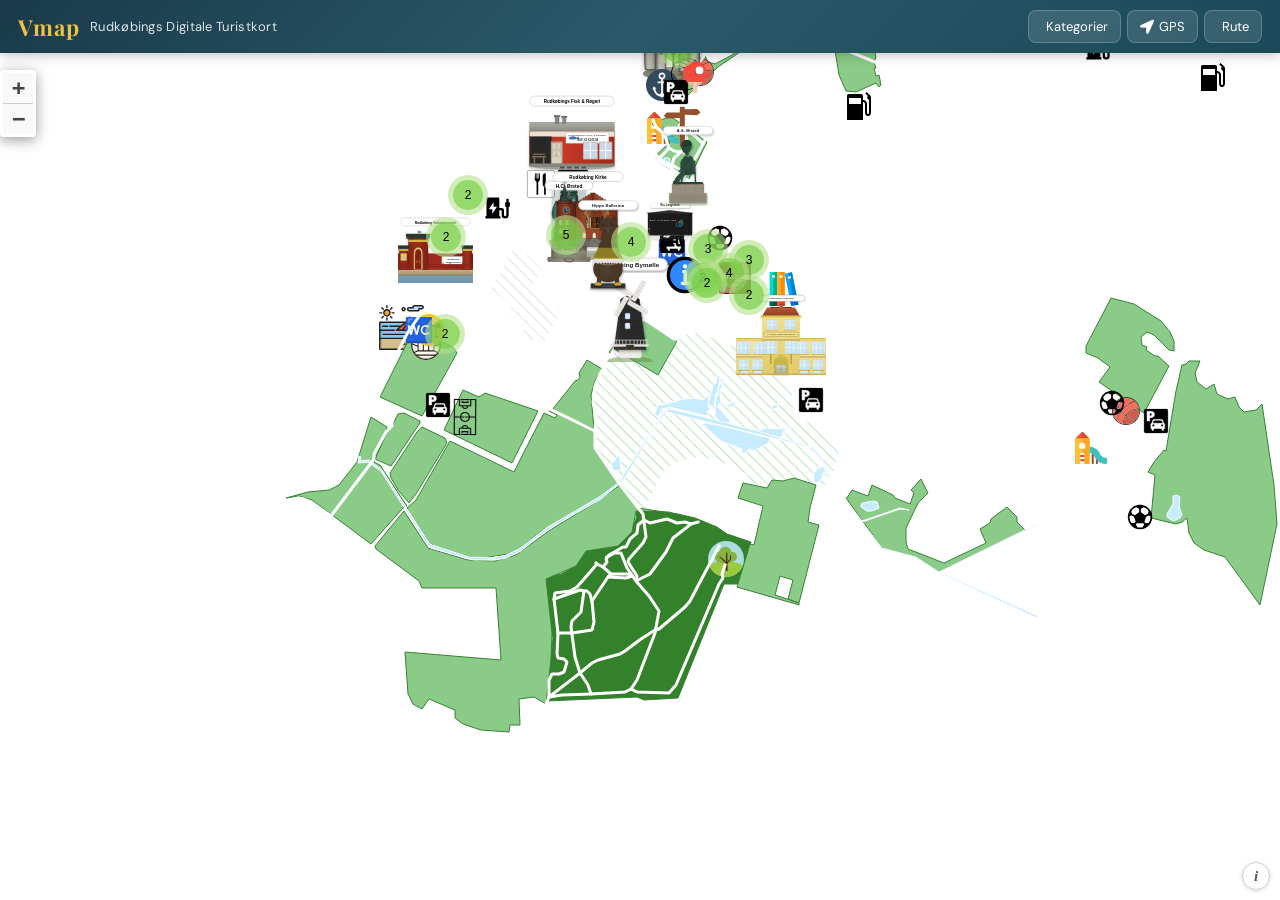
==== commit 951a48df: "Add files via upload" ====
--- a/index.html
+++ b/index.html
@@ -534,7 +534,7 @@
             zoomControl:false, maxZoom:19, minZoom:14,
             maxBounds: L.latLngBounds(
                 L.latLng(54.918, 10.685),
-                L.latLng(54.944, 10.738)
+                L.latLng(54.955, 10.738)
             ),
             maxBoundsViscosity: 1.0
         }).fitBounds([[54.92575400538243,10.695105005222835],[54.93700305253563,10.726334190206446]]);
@@ -679,7 +679,7 @@
         rotationOrigin: 'center center',
         icon: L.icon({
             iconUrl: 'markers/StrandepLangeland_2.svg',
-            iconSize: [34.0, 34.0]
+            iconSize: [45.0, 45.0]
         }),
                 interactive: true,
             }
@@ -1262,7 +1262,7 @@
         rotationOrigin: 'center center',
         icon: L.icon({
             iconUrl: 'markers/RudkbingBadeanstalt_14.svg',
-            iconSize: [40.0, 40.0]
+            iconSize: [75.0, 75.0]
         }),
                 interactive: true,
             }
@@ -2351,7 +2351,7 @@
         rotationOrigin: 'center center',
         icon: L.icon({
             iconUrl: 'markers/VisitLangeland_38.svg',
-            iconSize: [75.0, 75.0]
+            iconSize: [40.0, 40.0]
         }),
                 interactive: true,
             }
@@ -2728,7 +2728,7 @@
         }
         function style_BioLangeland_23_0() {
             return { pane: 'pane_BioLangeland_23', rotationAngle: 0.0, rotationOrigin: 'center center',
-                icon: L.icon({ iconUrl: 'markers/BioLangeland_23.svg', iconSize: [36.0, 36.0] }), interactive: true }
+                icon: L.icon({ iconUrl: 'markers/BioLangeland_23.svg', iconSize: [50.0, 50.0] }), interactive: true }
         }
         map.createPane('pane_BioLangeland_23');
         map.getPane('pane_BioLangeland_23').style.zIndex = 447;
@@ -2804,7 +2804,7 @@
         }
         function style_rstedsparken_26_0() {
             return { pane: 'pane_rstedsparken_26', rotationAngle: 0.0, rotationOrigin: 'center center',
-                icon: L.icon({ iconUrl: 'markers/rstedsparken_26.svg', iconSize: [36.0, 36.0] }), interactive: true }
+                icon: L.icon({ iconUrl: 'markers/rstedsparken_26.svg', iconSize: [45.0, 45.0] }), interactive: true }
         }
         map.createPane('pane_rstedsparken_26');
         map.getPane('pane_rstedsparken_26').style.zIndex = 450;
